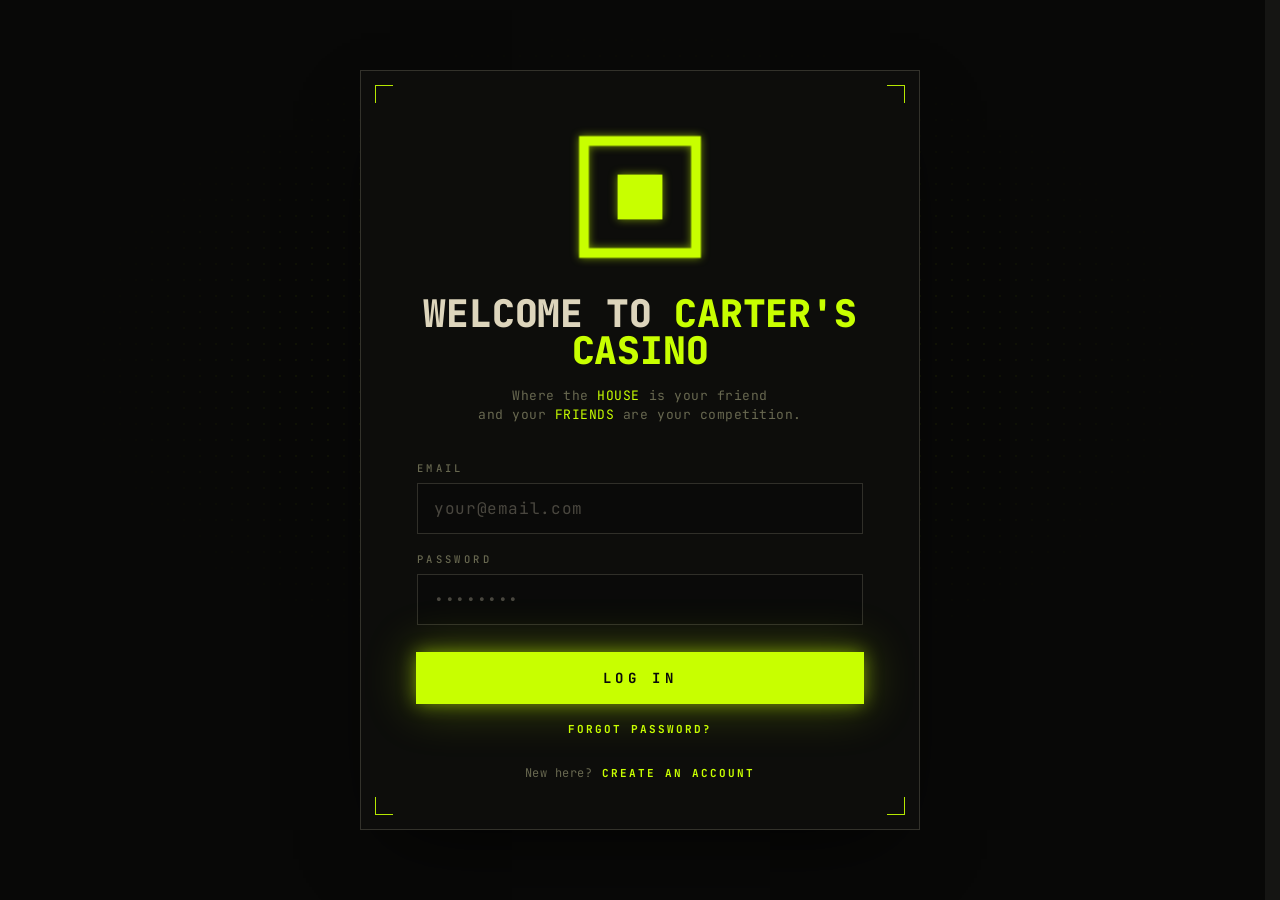
==== index.html @ 4d9e3fb8 "BLOOM: two more bloom puffs (scoreboard + satchel) and the hummingbird now tours all three Added a p" ====
<!DOCTYPE html>
<html lang="en">
  <head>
    <meta charset="UTF-8" />
    <meta name="viewport" content="width=device-width, initial-scale=1.0, viewport-fit=cover" />
    <meta name="theme-color" content="#0a0b0e" />
    <title>Run the Numbers Simulator</title>
    <!-- Early tap-catcher: the main bundle is large, so until it wires its route
         handlers (window.__RTN_ROUTER_READY) a tap on a home game tile would land
         on nothing. This runs during parse and routes such taps via the URL hash,
         which the app consumes on boot (getRouteFromHash) or via its hashchange
         listener — so an early tap is never lost. Once the app is ready this
         no-ops and the app's own handler takes over. Press feedback is pure CSS. -->
    <script>
      (function () {
        document.addEventListener("click", function (e) {
          if (window.__RTN_ROUTER_READY) return;            // app is live → its handler navigates
          var t = e.target;
          var tile = t && t.closest ? t.closest(".home-game-cards .home-game-card[data-route-target]") : null;
          if (!tile || tile.classList.contains("is-locked") || tile.disabled) return;
          var route = tile.getAttribute("data-route-target");
          if (!route) return;
          tile.classList.add("tile-tap-press");            // instant visual ack
          setTimeout(function () { tile.classList.remove("tile-tap-press"); }, 300);
          try { window.location.hash = "#/" + route; } catch (_) {}
        }, true);
      })();
    </script>
    <link rel="stylesheet" href="styles.css?v=20260723zt-lineodds" />
    <link rel="preconnect" href="https://fonts.googleapis.com" />
    <link rel="preconnect" href="https://fonts.gstatic.com" crossorigin />
    <link
      href="https://fonts.googleapis.com/css2?family=JetBrains+Mono:wght@400;500;700&family=Playfair+Display:wght@600;700&display=swap"
      rel="stylesheet"
    />
  </head>
  <body data-app-state="loading">
    <div id="loading-screen" class="loading-screen" role="status" aria-live="polite">
      <div class="loading-emblem" aria-hidden="true">
        <span class="loading-ring ring-outer"></span>
        <span class="loading-ring ring-middle"></span>
        <span class="loading-ring ring-inner"></span>
        <span class="loading-core"></span>
      </div>
      <p class="loading-text">Synchronizing retro systems…</p>
    </div>
    <div id="profile-retry-banner" class="profile-retry-banner" role="alert" hidden>
      <div class="profile-retry-content">
        <p id="profile-retry-message">
          We couldn't load your profile. Your session is still active.
        </p>
        <div class="profile-retry-actions">
          <button type="button" id="profile-retry-button" class="profile-retry-button">
            Retry loading profile
          </button>
        </div>
      </div>
    </div>
    <div id="toast-container" class="toast-container" role="status" aria-live="polite"></div>
    <div
      id="hand-toast-container"
      class="hand-toast-container"
      role="status"
      aria-live="polite"
      aria-atomic="true"
    ></div>
    <section id="auth-view" class="route-view auth-view auth-screen" hidden>
      <!-- Floor reveal backdrop — rises as vault opens -->
      <div class="auth-vault-floor"></div>

      <div class="auth-vault-screen">
        <div class="auth-vault-card">
          <div class="auth-vault-corners">
            <span></span><span></span><span></span><span></span>
          </div>

          <!-- Animated brand mark -->
          <div class="mark-stage" id="auth-mark-stage">
            <svg class="mark" viewBox="0 0 200 200" aria-label="Carter's Casino mark" aria-hidden="true">
              <rect class="frame" x="20" y="20" width="160" height="160"></rect>
              <rect class="pip"   x="68" y="68" width="64"  height="64"></rect>
            </svg>
            <div class="lock-pulse"></div>
            <div class="scan-beam"></div>
          </div>

          <h1 class="auth-vault-welcome">WELCOME TO <span class="auth-vault-lime">CARTER'S CASINO</span></h1>
          <p class="auth-vault-tagline">Where the <em>HOUSE</em> is your friend<br>and your <em>FRIENDS</em> are your competition.</p>

          <form id="auth-form" class="auth-vault-form" novalidate>
            <div class="auth-vault-field">
              <label for="auth-email">Email</label>
              <input type="email" id="auth-email" name="email" autocomplete="email" placeholder="your@email.com" required />
            </div>
            <div class="auth-vault-field">
              <label for="auth-password">Password</label>
              <input type="password" id="auth-password" name="password" autocomplete="current-password" placeholder="••••••••" required />
            </div>
            <button type="submit" id="auth-submit">Log In</button>
            <p id="auth-error" class="auth-error auth-vault-error" role="alert" hidden></p>
            <p id="auth-resend-wrap" class="auth-error auth-error-action" hidden>
              <button type="button" id="auth-resend-confirmation" class="auth-inline-link">Send new email</button>
            </p>
          </form>

          <p class="auth-vault-switch">
            <button type="button" id="show-forgot-password" class="auth-vault-link">Forgot password?</button>
          </p>
          <p class="auth-vault-switch auth-vault-switch-row">
            <span>New here?</span>
            <button type="button" id="show-signup" class="auth-vault-link">Create an account</button>
          </p>

          <!-- ACCESS GRANTED overlay — shown after vault unlocks -->
          <div class="auth-vault-grant">
            <div class="gline" data-text="Access">Access</div>
            <div class="gline" data-text="Granted">Granted</div>
          </div>
        </div>
      </div>
    </section>
    <section id="signup-view" class="route-view auth-screen" hidden>
      <div class="auth-card">
        <h1>Create your account</h1>
        <div id="signup-affiliate-banner" class="signup-affiliate-banner" hidden>
          <span class="sab-ticket" aria-hidden="true">&#x1F39F;</span>
          <span class="sab-text">Invited by <strong id="signup-affiliate-name">—</strong></span>
        </div>
        <form id="signup-form" class="auth-form">
          <label for="signup-first">First name</label>
          <input type="text" id="signup-first" name="firstName" autocomplete="given-name" required />
          <label for="signup-last">Last name</label>
          <input type="text" id="signup-last" name="lastName" autocomplete="family-name" required />
          <label for="signup-username">Username</label>
          <input type="text" id="signup-username" name="username" autocomplete="username" required minlength="3" maxlength="20" pattern="[A-Za-z0-9_]+" placeholder="Choose a unique username" aria-describedby="signup-username-status" />
          <p id="signup-username-status" class="signup-username-status" hidden aria-live="polite"></p>
          <label for="signup-email">Email</label>
          <input type="email" id="signup-email" name="email" autocomplete="email" required />
          <label for="signup-password">Password</label>
          <input
            type="password"
            id="signup-password"
            name="password"
            autocomplete="new-password"
            required
          />
          <label for="signup-confirm">Confirm password</label>
          <input
            type="password"
            id="signup-confirm"
            name="confirmPassword"
            autocomplete="new-password"
            required
          />
          <button type="submit" id="signup-submit">Sign Up</button>
          <p id="signup-error" class="auth-error" role="alert" hidden></p>
        </form>
        <p class="auth-switch">
          Already have an account?
          <button type="button" id="show-login" class="auth-switch-button">Log in</button>
        </p>
      </div>
    </section>
    <section id="forgot-password-view" class="route-view auth-screen" hidden>
      <div class="auth-card">
        <h1>Reset your password</h1>
        <p class="auth-description">Enter your email address and we'll send you a secure link to choose a new password.</p>
        <form id="forgot-password-form" class="auth-form">
          <label for="forgot-email">Email</label>
          <input type="email" id="forgot-email" name="email" autocomplete="email" required />
          <button type="submit" id="forgot-submit">Send reset link</button>
          <p id="forgot-error" class="auth-error" role="alert" hidden></p>
          <p id="forgot-success" class="auth-success" role="status" hidden></p>
        </form>
        <p class="auth-switch">
          Remember your password?
          <button type="button" id="back-to-login" class="auth-switch-button">Back to login</button>
        </p>
      </div>
    </section>
    <section id="reset-password-view" class="route-view auth-screen" hidden>
      <div class="auth-card">
        <h1>Choose a new password</h1>
        <p class="auth-description">Enter your new password below to update your Supabase login.</p>
        <form id="reset-password-form" class="auth-form">
          <label for="reset-password">New password</label>
          <input
            type="password"
            id="reset-password"
            name="password"
            autocomplete="new-password"
            required
          />
          <label for="reset-password-confirm">Confirm new password</label>
          <input
            type="password"
            id="reset-password-confirm"
            name="confirmPassword"
            autocomplete="new-password"
            required
          />
          <button type="submit" id="reset-password-submit">Update password</button>
          <p id="reset-password-error" class="auth-error" role="alert" hidden></p>
          <p id="reset-password-success" class="auth-success" role="status" hidden></p>
        </form>
      </div>
    </section>
    <section id="auth-callback-view" class="route-view auth-screen auth-callback-view" hidden>
      <div class="auth-callback-card" role="status" aria-live="polite">
        <span class="auth-callback-spinner" aria-hidden="true"></span>
        <p id="auth-callback-status">Completing sign in…</p>
      </div>
    </section>
    <section id="dashboard-view" class="route-view" hidden>
      <div class="route-shell">
        <header class="route-header">
          <div>
            <h1>Dashboard</h1>
            <p id="dashboard-email" class="route-subheading"></p>
          </div>
          <div class="route-actions">
            <button type="button" data-route-target="run-the-numbers" class="link-button">Back to table</button>
            <button type="button" data-action="sign-out" class="link-button">Sign out</button>
          </div>
        </header>
        <section class="route-section">
          <h2>Profile</h2>
          <dl class="profile-list">
            <div>
              <dt>Credits</dt>
              <dd id="dashboard-credits">0</dd>
            </div>
            <div>
              <dt>Carter Cash</dt>
              <dd id="dashboard-carter-cash">0</dd>
            </div>
          </dl>
        </section>
      </div>
    </section>
    <section id="app-shell" class="app-shell" data-hidden="true">
      <div class="app">
      <header class="header" role="banner">
        <div class="header-bar">
          <div class="header-leading">
            <button
              type="button"
              class="menu-toggle"
              id="menu-toggle"
              aria-expanded="false"
              aria-controls="utility-panel"
            >
              <span class="sr-only">Open menu</span>
              <span class="menu-icon" aria-hidden="true"></span>
              <span id="menu-contest-badge" class="menu-contest-badge" hidden></span>
            </button>
            <img src="/assets/cc-logo.svg" class="nav-logo" alt="Carter's Casino" aria-hidden="true" />
            <span class="nav-brand" aria-hidden="true">// CARTER'S CASINO</span>
          </div>
          <div class="header-actions">
            <div class="header-metrics" role="status" aria-live="polite">
              <div class="bankroll">
                <button type="button" class="bankroll-main" id="bankroll-tap-area" aria-label="Bankroll — tap to see exact amount">
                  <span class="bankroll-label">BANK</span>
                  <span id="bankroll" class="bankroll-value">1000</span>
                </button>
                <div class="header-exact-tooltip" id="bankroll-exact-tooltip" aria-live="polite" hidden>
                  <span id="bankroll-exact-value"></span>
                </div>
              </div>
              <div class="carter-cash" aria-live="polite">
                <button type="button" class="cc-tap-area" id="cc-tap-area" aria-label="Carter Cash — tap to see exact amount">
                  <span class="carter-label">CC</span>
                  <span id="carter-cash" class="carter-value">0</span>
                </button>
                <div class="header-exact-tooltip cc-exact-tooltip" id="cc-exact-tooltip" aria-live="polite" hidden>
                  <div class="cc-tooltip-amount" id="cc-exact-value"></div>
                  <div class="cc-tooltip-rules">
                    <div class="cc-tooltip-rule">1 CC per 1,000 wagered</div>
                    <div class="cc-tooltip-rule">1 CC per 1,000 PNL diff · Shape Traders</div>
                    <div class="cc-tooltip-rule cc-tooltip-rule-use">spend CC on prizes in the store</div>
                    <div class="cc-tooltip-rule cc-tooltip-rule-reset">CC resets to 0 on the 1st of each month</div>
                  </div>
                </div>
                <span id="carter-cash-delta" class="carter-delta" aria-hidden="true"></span>
              </div>
            </div>
            <div class="header-mode-select-wrap">
              <label for="account-mode-select" class="sr-only">Choose active account mode</label>
              <select id="account-mode-select" class="header-mode-select" aria-label="Choose active account mode">
                <option value="normal">Normal Mode</option>
              </select>
            </div>
            <button
              type="button"
              class="icon-button notification-toggle"
              id="notification-toggle"
              aria-expanded="false"
              aria-controls="notifications-panel"
              aria-label="Open notifications"
            >
              <svg viewBox="0 0 24 24" aria-hidden="true" focusable="false">
                <path d="M12 4.25a4 4 0 0 0-4 4v2.15c0 .86-.27 1.7-.78 2.39L5.8 14.7c-.56.76-.02 1.85.92 1.85h10.56c.94 0 1.48-1.09.92-1.85l-1.42-1.91a4.03 4.03 0 0 1-.78-2.39V8.25a4 4 0 0 0-4-4Z" fill="none" stroke="currentColor" stroke-linejoin="round" stroke-width="1.8"></path>
                <path d="M9.8 18.2a2.4 2.4 0 0 0 4.4 0" fill="none" stroke="currentColor" stroke-linecap="round" stroke-width="1.8"></path>
              </svg>
              <span id="notification-badge" class="notification-badge" hidden></span>
            </button>
          </div>
        </div>
      </header>

      <aside
        class="drawer utility-panel"
        id="utility-panel"
        aria-hidden="true"
        aria-labelledby="utility-title"
      >
        <div class="drawer-header">
          <h2 id="utility-title">Menu</h2>
          <button type="button" class="drawer-close" id="utility-close">
            <span class="sr-only">Close menu</span>
            <span aria-hidden="true">×</span>
          </button>
        </div>
        <button type="button" id="drawer-rank-summary" class="drawer-rank-summary" hidden aria-label="View full rank ladder">
          <p class="drawer-rank-label">Current Rank</p>
          <p id="drawer-rank-name" class="drawer-rank-name">Accountant · Tier 1</p>
          <span class="drawer-rank-chevron" aria-hidden="true">›</span>
        </button>
        <section class="drawer-section" aria-label="Navigation">
          <div class="drawer-nav">
            <button type="button" data-route-target="home" class="drawer-link">
              <span class="drawer-link-inner">
                <span class="drawer-link-icon" aria-hidden="true">
                  <svg viewBox="0 0 24 24" fill="none" stroke="currentColor" stroke-width="1.9" stroke-linecap="round" stroke-linejoin="round">
                    <path d="M4 10.5 12 4l8 6.5"></path>
                    <path d="M6.5 9.5V20h11V9.5"></path>
                  </svg>
                </span>
                <span class="drawer-link-label">Home</span>
              </span>
            </button>
            <div class="drawer-games" id="drawerGames">
              <button type="button" class="drawer-link drawer-games-toggle" id="drawerGamesToggle" aria-expanded="false" aria-controls="drawerGamesSub">
                <span class="drawer-link-inner">
                  <span class="drawer-link-icon" aria-hidden="true">
                    <svg viewBox="0 0 24 24" fill="none" stroke="currentColor" stroke-width="1.9" stroke-linecap="round" stroke-linejoin="round">
                      <rect x="3" y="7" width="18" height="11" rx="3.5"></rect>
                      <path d="M8 11v3"></path><path d="M6.5 12.5h3"></path>
                      <circle cx="15.5" cy="11.5" r="0.9" fill="currentColor" stroke="none"></circle>
                      <circle cx="17.5" cy="14" r="0.9" fill="currentColor" stroke="none"></circle>
                    </svg>
                  </span>
                  <span class="drawer-link-label">Games</span>
                </span>
                <span class="drawer-games-chevron" aria-hidden="true">
                  <svg viewBox="0 0 24 24" fill="none" stroke="currentColor" stroke-width="2.4" stroke-linecap="round" stroke-linejoin="round"><path d="m6 9 6 6 6-6"></path></svg>
                </span>
              </button>
              <div class="drawer-games-sub" id="drawerGamesSub">
                <div class="drawer-games-sub-inner">
                  <button type="button" data-route-target="run-the-numbers" class="drawer-link drawer-link-game">
                    <span class="drawer-link-inner">
                      <span class="drawer-link-icon drawer-link-icon-game" aria-hidden="true">
                        <span class="drawer-game-ico" data-game-mask-for="game_001"></span>
                      </span>
                      <span class="drawer-link-label">Run The Numbers</span>
                    </span>
                    <span class="drawer-link-lock-badge" aria-hidden="true">&#x1F512;</span>
                  </button>
                  <button type="button" data-route-target="red-black" class="drawer-link drawer-link-game">
                    <span class="drawer-link-inner">
                      <span class="drawer-link-icon drawer-link-icon-game" aria-hidden="true">
                        <span class="drawer-game-ico" data-game-mask-for="game_002"></span>
                      </span>
                      <span class="drawer-link-label">Guess 10</span>
                    </span>
                    <span class="drawer-link-lock-badge" aria-hidden="true">&#x1F512;</span>
                  </button>
                  <button type="button" data-route-target="shape-traders" class="drawer-link drawer-link-game">
                    <span class="drawer-link-inner">
                      <span class="drawer-link-icon drawer-link-icon-game" aria-hidden="true">
                        <span class="drawer-game-ico" data-game-mask-for="game_003"></span>
                      </span>
                      <span class="drawer-link-label">Shape Traders</span>
                    </span>
                    <span class="drawer-link-lock-badge" aria-hidden="true">&#x1F512;</span>
                  </button>
                  <button type="button" data-route-target="color-scheme" class="drawer-link drawer-link-game" id="drawer-color-scheme-link" hidden>
                    <span class="drawer-link-inner">
                      <span class="drawer-link-icon drawer-link-icon-game" aria-hidden="true">
                        <span class="drawer-game-ico" data-game-mask-for="game_004"></span>
                      </span>
                      <span class="drawer-link-label">Color Scheme</span>
                    </span>
                    <span class="drawer-link-lock-badge" aria-hidden="true">&#x1F512;</span>
                  </button>
                  <button type="button" data-route-target="fate-or-fortune" class="drawer-link drawer-link-game" id="drawer-fof-link" hidden>
                    <span class="drawer-link-inner">
                      <span class="drawer-link-icon drawer-link-icon-game" aria-hidden="true">
                        <span class="drawer-game-ico" data-game-mask-for="game_005"></span>
                      </span>
                      <span class="drawer-link-label">Fate or Fortune</span>
                    </span>
                    <span class="drawer-link-lock-badge" aria-hidden="true">&#x1F512;</span>
                  </button>
                  <button type="button" data-route-target="monkey-moonshine" class="drawer-link drawer-link-game" id="drawer-monkey-moonshine-link" hidden>
                    <span class="drawer-link-inner">
                      <span class="drawer-link-icon drawer-link-icon-game" aria-hidden="true">
                        <span class="drawer-game-ico" data-game-mask-for="game_006"></span>
                      </span>
                      <span class="drawer-link-label">Monkey Moonshine</span>
                    </span>
                    <span class="drawer-link-lock-badge" aria-hidden="true">&#x1F512;</span>
                  </button>
                  <button type="button" data-route-target="bloom" class="drawer-link drawer-link-game" id="drawer-bloom-link" hidden>
                    <span class="drawer-link-inner">
                      <span class="drawer-link-icon drawer-link-icon-game" aria-hidden="true">
                        <svg class="drawer-bloom-ico" viewBox="0 0 100 100" fill="none" stroke="currentColor" stroke-width="8" stroke-linejoin="round" aria-hidden="true">
                          <ellipse cx="50" cy="26" rx="14" ry="20"></ellipse>
                          <g transform="rotate(72 50 50)"><ellipse cx="50" cy="26" rx="14" ry="20"></ellipse></g>
                          <g transform="rotate(144 50 50)"><ellipse cx="50" cy="26" rx="14" ry="20"></ellipse></g>
                          <g transform="rotate(216 50 50)"><ellipse cx="50" cy="26" rx="14" ry="20"></ellipse></g>
                          <g transform="rotate(288 50 50)"><ellipse cx="50" cy="26" rx="14" ry="20"></ellipse></g>
                          <circle cx="50" cy="50" r="8.5" fill="currentColor" stroke="none"></circle>
                        </svg>
                      </span>
                      <span class="drawer-link-label">Bloom</span>
                    </span>
                    <span class="drawer-link-lock-badge" aria-hidden="true">&#x1F512;</span>
                  </button>
                </div>
              </div>
            </div>
            <button type="button" data-route-target="contests" id="drawer-contest-link" class="drawer-link drawer-contest-link" hidden>
              <span class="drawer-link-inner">
                <span class="drawer-link-icon" aria-hidden="true">
                  <svg viewBox="0 0 24 24" fill="none" stroke="currentColor" stroke-width="1.9" stroke-linecap="round" stroke-linejoin="round">
                    <path d="M8 4h8"></path>
                    <path d="M9 4v4"></path>
                    <path d="M15 4v4"></path>
                    <path d="M7 8h10v4.5a5 5 0 0 1-10 0V8Z"></path>
                    <path d="M7 9H5a2 2 0 0 0 0 4h2"></path>
                    <path d="M17 9h2a2 2 0 0 1 0 4h-2"></path>
                  </svg>
                </span>
                <span class="drawer-link-label">Contests</span>
              </span>
              <span id="drawer-contest-timer" class="drawer-link-meta drawer-contest-timer">Details</span>
            </button>
            <button type="button" data-route-target="activity-log" class="drawer-link">
              <span class="drawer-link-inner">
                <span class="drawer-link-icon" aria-hidden="true">
                  <svg viewBox="0 0 24 24" fill="none" stroke="currentColor" stroke-width="1.9" stroke-linecap="round" stroke-linejoin="round">
                    <path d="M4 19h16"></path>
                    <path d="M7 16V9"></path>
                    <path d="M12 16V5"></path>
                    <path d="M17 16v-4"></path>
                  </svg>
                </span>
                <span class="drawer-link-label">Account Chart &amp; Logs</span>
              </span>
            </button>
            <button type="button" data-route-target="store" class="drawer-link">
              <span class="drawer-link-inner">
                <span class="drawer-link-icon" aria-hidden="true">
                  <svg viewBox="0 0 24 24" fill="none" stroke="currentColor" stroke-width="1.9" stroke-linecap="round" stroke-linejoin="round">
                    <path d="M5 8.5 6.5 5h11L19 8.5"></path>
                    <path d="M4.5 8.5h15l-1 10h-13l-1-10Z"></path>
                    <path d="M9 11.5a3 3 0 0 0 6 0"></path>
                  </svg>
                </span>
                <span class="drawer-link-label">Store</span>
              </span>
            </button>
            <button type="button" data-route-target="admin" class="drawer-link" id="admin-nav" hidden>
              <span class="drawer-link-inner">
                <span class="drawer-link-icon" aria-hidden="true">
                  <svg viewBox="0 0 24 24" fill="none" stroke="currentColor" stroke-width="1.9" stroke-linecap="round" stroke-linejoin="round">
                    <path d="m12 3 7 4v5c0 4.5-3 7.5-7 9-4-1.5-7-4.5-7-9V7l7-4Z"></path>
                    <path d="M12 9v6"></path>
                    <path d="M9 12h6"></path>
                  </svg>
                </span>
                <span class="drawer-link-label">Admin</span>
              </span>
            </button>
            <button type="button" data-route-target="profile" class="drawer-link">
              <span class="drawer-link-inner">
                <span class="drawer-link-icon" aria-hidden="true">
                  <svg viewBox="0 0 24 24" fill="none" stroke="currentColor" stroke-width="1.9" stroke-linecap="round" stroke-linejoin="round">
                    <path d="M12 12a4 4 0 1 0 0-8 4 4 0 0 0 0 8Z"></path>
                    <path d="M5 20a7 7 0 0 1 14 0"></path>
                  </svg>
                </span>
                <span class="drawer-link-label">Profile</span>
              </span>
            </button>
            <button type="button" data-action="sign-out" class="drawer-link">
              <span class="drawer-link-inner">
                <span class="drawer-link-icon" aria-hidden="true">
                  <svg viewBox="0 0 24 24" fill="none" stroke="currentColor" stroke-width="1.9" stroke-linecap="round" stroke-linejoin="round">
                    <path d="M10 7H6a2 2 0 0 0-2 2v6a2 2 0 0 0 2 2h4"></path>
                    <path d="M14 17l5-5-5-5"></path>
                    <path d="M9 12h10"></path>
                  </svg>
                </span>
                <span class="drawer-link-label">Sign out</span>
              </span>
            </button>
          </div>
          <div class="drawer-admin-actions">
            <button type="button" id="reset-account" class="drawer-text-button" aria-label="Reset account" hidden>
              Reset
            </button>
          </div>
        </section>
      </aside>

      <aside
        class="drawer notifications-panel"
        id="notifications-panel"
        aria-hidden="true"
        aria-labelledby="notifications-title"
      >
        <div class="drawer-header">
          <h2 id="notifications-title">Notifications</h2>
          <button type="button" class="drawer-close" id="notifications-close">
            <span class="sr-only">Close notifications</span>
            <span aria-hidden="true">×</span>
          </button>
        </div>
        <!-- Collapsible email-notification settings (gear) at the top of the panel -->
        <section class="notif-settings" id="notif-settings">
          <button type="button" class="notif-settings-toggle" id="notif-settings-toggle" aria-expanded="false" aria-controls="notif-settings-body">
            <span class="notif-settings-gear" aria-hidden="true">
              <svg viewBox="0 0 24 24" fill="none" stroke="currentColor" stroke-width="1.9" stroke-linecap="round" stroke-linejoin="round"><circle cx="12" cy="12" r="3"></circle><path d="M19.4 15a1.65 1.65 0 0 0 .33 1.82l.06.06a2 2 0 1 1-2.83 2.83l-.06-.06a1.65 1.65 0 0 0-1.82-.33 1.65 1.65 0 0 0-1 1.51V21a2 2 0 0 1-4 0v-.09a1.65 1.65 0 0 0-1-1.51 1.65 1.65 0 0 0-1.82.33l-.06.06a2 2 0 1 1-2.83-2.83l.06-.06a1.65 1.65 0 0 0 .33-1.82 1.65 1.65 0 0 0-1.51-1H3a2 2 0 0 1 0-4h.09a1.65 1.65 0 0 0 1.51-1 1.65 1.65 0 0 0-.33-1.82l-.06-.06a2 2 0 1 1 2.83-2.83l.06.06a1.65 1.65 0 0 0 1.82.33H9a1.65 1.65 0 0 0 1-1.51V3a2 2 0 0 1 4 0v.09a1.65 1.65 0 0 0 1 1.51 1.65 1.65 0 0 0 1.82-.33l.06-.06a2 2 0 1 1 2.83 2.83l-.06.06a1.65 1.65 0 0 0-.33 1.82V9a1.65 1.65 0 0 0 1.51 1H21a2 2 0 0 1 0 4h-.09a1.65 1.65 0 0 0-1.51 1z"></path></svg>
            </span>
            <span class="notif-settings-label">Settings</span>
            <span class="notif-settings-chevron" aria-hidden="true">
              <svg viewBox="0 0 24 24" fill="none" stroke="currentColor" stroke-width="2.2" stroke-linecap="round" stroke-linejoin="round"><path d="m6 9 6 6 6-6"></path></svg>
            </span>
          </button>
          <div class="notif-settings-body" id="notif-settings-body">
            <p class="notif-settings-sub">Email notifications</p>
            <div class="drawer-settings-list">
              <label class="drawer-setting-row">
                <span class="drawer-setting-label">Contest notifications</span>
                <input type="checkbox" class="drawer-setting-input" id="setting-contest-notifications" data-notif-column="receive_contest_start_emails" />
              </label>
              <label class="drawer-setting-row">
                <span class="drawer-setting-label">Prize notifications</span>
                <input type="checkbox" class="drawer-setting-input" id="setting-prize-notifications" data-notif-column="receive_prize_notifications" />
              </label>
              <label class="drawer-setting-row">
                <span class="drawer-setting-label">Promotional notifications</span>
                <input type="checkbox" class="drawer-setting-input" id="setting-promo-notifications" data-notif-column="receive_promo_notifications" />
              </label>
            </div>
            <p id="drawer-settings-message" class="contest-email-setting-message" role="status" aria-live="polite"></p>
          </div>
        </section>
        <div class="drawer-toolbar">
          <button type="button" class="drawer-action-button" id="notifications-clear-all">Clear All</button>
        </div>
        <section class="drawer-section">
          <ul id="notifications-list" class="notifications-list" aria-live="polite"></ul>
        </section>
      </aside>

      <div class="panel-scrim" id="panel-scrim" hidden></div>

      <div class="modal" id="paytable-modal" role="dialog" aria-modal="true" aria-labelledby="paytable-modal-title" hidden>
        <div class="modal-content">
          <div class="modal-header">
            <h2 id="paytable-modal-title">Select a Paytable</h2>
            <button type="button" class="modal-close" id="paytable-close" aria-label="Close paytable selector">
              ×
            </button>
          </div>
          <form class="modal-body" id="paytable-form">
            <div class="paytable-panel paytable-panel-header">
              <h2>How Number Bets Pay</h2>
              <p>The selected paytable controls the multiplier progression each time your number hits before the bust card. Number bets can pay repeatedly during the same hand and lose when the hand ends.</p>
            </div>
            <fieldset class="paytable-options" role="radiogroup" aria-labelledby="paytable-modal-title">
              <legend class="sr-only">Paytable choices</legend>
              <label class="paytable-option" for="paytable-1">
                <input
                  type="radio"
                  name="paytable"
                  id="paytable-1"
                  value="paytable-1"
                  data-steps="3,4,15,50"
                />
                <span class="paytable-option-content">
                  <span class="paytable-option-name">Paytable 1</span>
                  <span class="paytable-option-steps">3× · 4× · 15× · 50×</span>
                </span>
              </label>
              <label class="paytable-option" for="paytable-2">
                <input
                  type="radio"
                  name="paytable"
                  id="paytable-2"
                  value="paytable-2"
                  data-steps="2,6,36,100"
                />
                <span class="paytable-option-content">
                  <span class="paytable-option-name">Paytable 2</span>
                  <span class="paytable-option-steps">2× · 6× · 36× · 100×</span>
                </span>
              </label>
              <label class="paytable-option" for="paytable-3">
                <input
                  type="radio"
                  name="paytable"
                  id="paytable-3"
                  value="paytable-3"
                  data-steps="1,10,40,200"
                />
                <span class="paytable-option-content">
                  <span class="paytable-option-name">Paytable 3</span>
                  <span class="paytable-option-steps">1× · 10× · 40× · 200×</span>
                </span>
              </label>
            </fieldset>
          </form>
          <div class="modal-actions">
            <button type="button" id="paytable-cancel" class="secondary">Cancel</button>
            <button type="button" id="paytable-apply" class="primary">Apply</button>
          </div>
        </div>
      </div>

      <div
        class="modal"
        id="chip-editor-modal"
        role="dialog"
        aria-modal="true"
        aria-labelledby="chip-editor-modal-title"
        hidden
      >
        <div class="modal-content">
          <div class="modal-header">
            <h2 id="chip-editor-modal-title">Edit Chip Rack</h2>
            <button type="button" class="modal-close" id="chip-editor-close" aria-label="Close chip editor">×</button>
          </div>
          <form class="modal-body chip-editor-form" id="chip-editor-form">
            <p class="chip-editor-copy">
              Choose four chip denominations for this play session. Values can be any whole numbers greater than 0.
            </p>
            <div class="chip-editor-grid">
              <label class="chip-editor-field" for="chip-editor-1">
                <span>Chip 1</span>
                <input type="number" id="chip-editor-1" name="chip-1" min="1" step="1" inputmode="numeric" required />
              </label>
              <label class="chip-editor-field" for="chip-editor-2">
                <span>Chip 2</span>
                <input type="number" id="chip-editor-2" name="chip-2" min="1" step="1" inputmode="numeric" required />
              </label>
              <label class="chip-editor-field" for="chip-editor-3">
                <span>Chip 3</span>
                <input type="number" id="chip-editor-3" name="chip-3" min="1" step="1" inputmode="numeric" required />
              </label>
              <label class="chip-editor-field" for="chip-editor-4">
                <span>Chip 4</span>
                <input type="number" id="chip-editor-4" name="chip-4" min="1" step="1" inputmode="numeric" required />
              </label>
            </div>
            <p class="chip-editor-message" id="chip-editor-message" hidden></p>
          </form>
          <div class="modal-actions">
            <button type="button" id="chip-editor-reset" class="secondary">Default Rack</button>
            <button type="button" id="chip-editor-cancel" class="secondary">Cancel</button>
            <button type="button" id="chip-editor-apply" class="primary">Apply</button>
          </div>
        </div>
      </div>

      <div
        class="modal"
        id="reset-modal"
        role="dialog"
        aria-modal="true"
        aria-labelledby="reset-modal-title"
        hidden
      >
        <div class="modal-content">
          <div class="modal-header">
            <h2 id="reset-modal-title">Reset account?</h2>
            <button type="button" class="modal-close" id="reset-close" aria-label="Cancel reset">×</button>
          </div>
          <div class="modal-body">
            <p id="reset-modal-copy">
              Resetting will restore 1,000 units to your account but will forfeit all Carter Cash you have earned and start your
              balance again at 0. Do you confirm?
            </p>
          </div>
          <div class="modal-actions">
            <button type="button" id="reset-cancel" class="secondary">Cancel</button>
            <button type="button" id="reset-confirm" class="primary danger">Confirm reset</button>
          </div>
        </div>
      </div>

      <div
        class="modal"
        id="out-of-credits-modal"
        role="dialog"
        aria-modal="true"
        aria-labelledby="out-of-credits-title"
        hidden
      >
        <div class="modal-content">
          <div class="modal-header">
            <h2 id="out-of-credits-title">Out of Credits</h2>
            <button type="button" class="modal-close" id="out-of-credits-close" aria-label="Close">×</button>
          </div>
          <div class="modal-body">
            <p id="out-of-credits-copy">
              You are currently out of credits. 1,000 credits are restored to all players with less than 100 credits at the start of every day. Please come back tomorrow!
            </p>
          </div>
          <div class="modal-actions">
            <button type="button" id="out-of-credits-ok" class="primary">OK</button>
          </div>
        </div>
      </div>

      <div
        class="modal"
        id="shape-traders-mode-switch-modal"
        role="dialog"
        aria-modal="true"
        aria-labelledby="shape-traders-mode-switch-title"
        hidden
      >
        <div class="modal-content">
          <div class="modal-header">
            <h2 id="shape-traders-mode-switch-title">Liquidate holdings to switch modes?</h2>
            <button type="button" class="modal-close" id="shape-traders-mode-switch-close" aria-label="Close">×</button>
          </div>
          <div class="modal-body">
            <p id="shape-traders-mode-switch-copy">
              You still have open Shape Traders holdings in this mode. Liquidate them at the live market price before switching accounts.
            </p>
            <div id="shape-traders-mode-switch-progress" class="shape-traders-mode-switch-progress" hidden>
              <div class="shape-traders-mode-switch-progress-head">
                <span>Liquidation Progress</span>
                <span id="shape-traders-mode-switch-progress-value">0%</span>
              </div>
              <div
                class="shape-traders-mode-switch-progress-track"
                role="progressbar"
                aria-valuemin="0"
                aria-valuemax="100"
                aria-valuenow="0"
                aria-labelledby="shape-traders-mode-switch-title"
              >
                <span id="shape-traders-mode-switch-progress-fill" class="shape-traders-mode-switch-progress-fill"></span>
              </div>
              <p id="shape-traders-mode-switch-status" class="shape-traders-mode-switch-status">Preparing liquidation…</p>
            </div>
          </div>
          <div class="modal-actions">
            <button type="button" id="shape-traders-mode-switch-cancel" class="secondary">Stay Here</button>
            <button type="button" id="shape-traders-mode-switch-confirm" class="primary">Liquidate and Switch</button>
          </div>
        </div>
      </div>

      <main class="app-main">
        <section id="home-view" class="route-view app-page home-view" hidden aria-labelledby="home-title">
          <h1 id="home-title" class="sr-only">Casino Floor</h1>
          <canvas id="home-dot-canvas" class="home-neural-bg" aria-hidden="true"></canvas>
          <div class="home-layout" id="home-layout">

            <!-- MAIN COLUMN -->
            <div class="home-main">

              <!-- AFFILIATE BANNER -->
              <div class="home-affiliate-banner is-collapsed" data-home-section="affiliate">
                <div class="hab-glow" aria-hidden="true"></div>
                <div class="hab-grid" aria-hidden="true"></div>
                <button type="button" id="hab-toggle" class="hab-toggle" aria-expanded="false" aria-label="Expand announcement">
                  <svg class="hab-toggle-chevron" viewBox="0 0 16 16" aria-hidden="true"><path d="M4 6l4 4 4-4" fill="none" stroke="currentColor" stroke-width="2" stroke-linecap="round" stroke-linejoin="round"></path></svg>
                </button>
                <div class="hab-inner">
                  <div class="hab-message">
                    <div class="hab-eyebrow"><span class="hab-pulse"></span>SYSTEM UPDATE</div>
                    <h2 class="hab-title" data-text="THE GAME HAS CHANGED">THE GAME HAS CHANGED</h2>
                    <p class="hab-copy">
                      No more credit refreshes. Now you <strong>earn</strong> credits for every player you bring in.
                      Share your personal affiliate link and bank <strong>1,000 credits</strong> for each player who joins —
                      plus <strong>big credit bonuses</strong> every time you rank up.
                    </p>
                  </div>
                  <div class="hab-link-block">
                    <span class="hab-link-label">// YOUR AFFILIATE LINK</span>
                    <div class="home-invite-link-row hab-link-row">
                      <input type="text" id="home-referral-link" class="home-invite-link-input hab-link-input" readonly value="" aria-label="Your referral link" />
                      <button type="button" id="home-referral-copy" class="home-invite-copy-btn hab-copy-btn">COPY<span class="hab-copy-link-word">&nbsp;LINK</span></button>
                    </div>
                    <div class="hab-link-foot">
                      <p id="home-referral-count" class="home-invite-count hab-count" aria-live="polite"></p>
                      <button type="button" id="home-referral-history" class="hab-history-btn">VIEW CODE HISTORY</button>
                    </div>
                  </div>
                </div>
              </div>
              <script>
                /* Apply the saved affiliate-banner state before paint so it never
                   flashes open then collapses. Default is collapsed; only expand
                   if the player explicitly expanded it before ("0"). */
                try {
                  if (localStorage.getItem("rtn_affiliate_banner_collapsed") === "0") {
                    var _hab = document.querySelector(".home-affiliate-banner");
                    if (_hab) {
                      _hab.classList.remove("is-collapsed");
                      var _habT = document.getElementById("hab-toggle");
                      if (_habT) { _habT.setAttribute("aria-expanded", "true"); _habT.setAttribute("aria-label", "Collapse announcement"); }
                    }
                  }
                } catch (e) {}
              </script>

              <!-- PLAYER HERO -->
              <div class="home-player-hero" data-home-section="hero">
                <div class="hph-meta">AUTHENTICATED PLAYER</div>
                <h2 class="hph-name" id="hph-name">—</h2>
                <div class="hph-sub" id="hph-sub"></div>
                <div class="hph-badges" id="hph-badges"></div>
              </div>

              <!-- YOUR STATS (collapsible on mobile so CASINO FLOOR sits above the fold) -->
              <div class="home-stats-collapser collapsed" id="homeStatsCollapser">
                <button type="button" class="home-stats-toggle" id="homeStatsToggle" aria-expanded="false" aria-controls="homeStatsBody">
                  <span class="home-stats-toggle-label">// YOUR STATS</span>
                  <span class="home-stats-chevron" aria-hidden="true">
                    <svg viewBox="0 0 24 24" fill="none" stroke="currentColor" stroke-width="2.4" stroke-linecap="round" stroke-linejoin="round"><path d="m6 9 6 6 6-6"></path></svg>
                  </span>
                </button>
                <div class="home-stats-collapse" id="homeStatsBody">
                  <div class="home-stats-collapse-inner">

              <!-- RECENT ACTIVITY / ACCOUNT BALANCE -->
              <div class="home-recent-activity" role="status" aria-live="polite" data-home-section="stats">
                <div class="hra-top-row">
                  <div class="hra-tabs" role="tablist" aria-label="Home chart view">
                    <button type="button" class="hra-tab is-active" data-home-chart-tab="activity" role="tab" aria-selected="true">ACTIVITY</button>
                    <button type="button" class="hra-tab" data-home-chart-tab="balance" role="tab" aria-selected="false">ACCOUNT BALANCE</button>
                    <button type="button" class="hra-tab" data-home-chart-tab="pnl" role="tab" aria-selected="false">P&amp;L</button>
                  </div>
                  <div class="hra-sub" id="hra-sub">DAILY GAME EVENTS · LAST 30 DAYS</div>
                </div>

                <!-- ACTIVITY panel -->
                <div class="hra-panel" data-home-chart-panel="activity">
                  <div class="hra-balance-periods chart-filters">
                    <button type="button" class="home-sb-chart-btn" data-home-activity-period="24h">24H</button>
                    <button type="button" class="home-sb-chart-btn" data-home-activity-period="week">1W</button>
                    <button type="button" class="home-sb-chart-btn is-active" data-home-activity-period="month">1M</button>
                    <button type="button" class="home-sb-chart-btn" data-home-activity-period="90days">3M</button>
                    <button type="button" class="home-sb-chart-btn" data-home-activity-period="all">ALL</button>
                  </div>
                  <div class="hra-chart-wrap">
                    <canvas id="home-activity-chart" aria-label="Stacked bar chart of game events over the selected period"></canvas>
                  </div>
                  <div class="hra-legend">
                    <span class="hra-leg-item hra-leg-rtn"><span class="hra-leg-dot"></span>RTN</span>
                    <span class="hra-leg-item hra-leg-g10"><span class="hra-leg-dot"></span>G10</span>
                    <span class="hra-leg-item hra-leg-st"><span class="hra-leg-dot"></span>ST</span>
                    <span class="hra-leg-item hra-leg-ryb"><span class="hra-leg-dot"></span>CS</span>
                    <span class="hra-leg-item hra-leg-fof"><span class="hra-leg-dot"></span>FOF</span>
                    <span class="hra-leg-item hra-leg-mm"><span class="hra-leg-dot"></span>MM</span>
                    <span class="hra-leg-item hra-leg-bloom"><span class="hra-leg-dot"></span>BLM</span>
                  </div>
                </div>

                <!-- ACCOUNT BALANCE panel -->
                <div class="hra-panel" data-home-chart-panel="balance" hidden>
                  <div class="hra-balance-periods chart-filters">
                    <button type="button" class="home-sb-chart-btn" data-home-balance-period="24h">24H</button>
                    <button type="button" class="home-sb-chart-btn is-active" data-home-balance-period="week">1W</button>
                    <button type="button" class="home-sb-chart-btn" data-home-balance-period="month">1M</button>
                    <button type="button" class="home-sb-chart-btn" data-home-balance-period="90days">3M</button>
                    <button type="button" class="home-sb-chart-btn" data-home-balance-period="all">ALL</button>
                  </div>
                  <div class="hra-chart-wrap">
                    <canvas id="home-balance-chart" aria-label="Account balance over time, colored by the game or event behind each move"></canvas>
                  </div>
                  <div class="hra-legend hra-balance-legend">
                    <span class="hra-leg-item hra-leg-rtn"><span class="hra-leg-dot"></span>RTN</span>
                    <span class="hra-leg-item hra-leg-g10"><span class="hra-leg-dot"></span>G10</span>
                    <span class="hra-leg-item hra-leg-st"><span class="hra-leg-dot"></span>ST</span>
                    <span class="hra-leg-item hra-leg-ryb"><span class="hra-leg-dot"></span>CS</span>
                    <span class="hra-leg-item hra-leg-fof"><span class="hra-leg-dot"></span>FOF</span>
                    <span class="hra-leg-item hra-leg-mm"><span class="hra-leg-dot"></span>MM</span>
                    <span class="hra-leg-item hra-leg-bloom"><span class="hra-leg-dot"></span>BLM</span>
                    <span class="hra-leg-item hra-leg-evt"><span class="hra-leg-dot"></span>EVENTS</span>
                  </div>
                </div>

                <!-- P&L panel -->
                <div class="hra-panel" data-home-chart-panel="pnl" hidden>
                  <div class="hra-balance-periods chart-filters">
                    <button type="button" class="home-sb-chart-btn is-active" data-home-pnl-period="week">1W</button>
                    <button type="button" class="home-sb-chart-btn" data-home-pnl-period="month">1M</button>
                    <button type="button" class="home-sb-chart-btn" data-home-pnl-period="90days">3M</button>
                    <button type="button" class="home-sb-chart-btn" data-home-pnl-period="all">ALL</button>
                  </div>
                  <div class="home-sb-chart-game-filters">
                    <button type="button" class="home-sb-chart-game-btn is-active" data-home-pnl-game="all">All</button>
                    <button type="button" class="home-sb-chart-game-btn" data-home-pnl-game="pnlRtn">RTN</button>
                    <button type="button" class="home-sb-chart-game-btn" data-home-pnl-game="pnlG10">G10</button>
                    <button type="button" class="home-sb-chart-game-btn" data-home-pnl-game="pnlShapeTraders">ST</button>
                    <button type="button" class="home-sb-chart-game-btn" data-home-pnl-game="pnlRyb">RYB</button>
                    <button type="button" class="home-sb-chart-game-btn" data-home-pnl-game="pnlFof">FOF</button>
                    <button type="button" class="home-sb-chart-game-btn" data-home-pnl-game="pnlMm">MM</button>
                    <button type="button" class="home-sb-chart-game-btn" data-home-pnl-game="pnlBloom">BLM</button>
                  </div>
                  <div class="home-sb-chart-game-filters">
                    <button type="button" class="home-sb-chart-game-btn is-active" data-home-pnl-mode="all">All</button>
                    <button type="button" class="home-sb-chart-game-btn" data-home-pnl-mode="normal">Normal</button>
                    <button type="button" class="home-sb-chart-game-btn" data-home-pnl-mode="contest">Contest</button>
                  </div>
                  <div id="home-pnl-total" class="home-sb-pnl-total">—</div>
                  <div class="hra-chart-wrap" id="home-pnl-chart-wrap">
                    <canvas id="home-pnl-chart" class="home-sb-chart-canvas"></canvas>
                    <div class="account-chart-tooltip" id="home-pnl-tooltip" hidden>
                      <p class="account-chart-tooltip-date" id="home-pnl-tooltip-date">Apr 17</p>
                      <p class="account-chart-tooltip-value" id="home-pnl-tooltip-value">+$0.00</p>
                    </div>
                  </div>
                </div>
              </div>
                  </div><!-- /home-stats-collapse-inner -->
                </div><!-- /home-stats-collapse -->
              </div><!-- /home-stats-collapser -->

              <!-- CASINO FLOOR -->
              <div class="home-section-hdr">
                <div class="home-section-label">// CASINO FLOOR</div>
              </div>
              <div class="home-game-cards" aria-label="Choose a game">
                <button type="button" class="home-game-card home-game-card-rtn" data-route-target="run-the-numbers" data-game-id="game_001">
                  <div class="hgc-lock-overlay" aria-hidden="true"><span class="hgc-lock-icon">&#x1F512;</span><span class="hgc-lock-label">LOCKED</span></div>
                  <div class="cc-glyph" aria-hidden="true">RTN</div>
                  <div class="cc-frame" data-anim="rtn" aria-hidden="true"></div>
                  <div class="cc-label" aria-hidden="true">RUN THE NUMBERS</div>
                </button>
                <button type="button" class="home-game-card home-game-card-g10" data-route-target="red-black" data-game-id="game_002">
                  <div class="hgc-lock-overlay" aria-hidden="true"><span class="hgc-lock-icon">&#x1F512;</span><span class="hgc-lock-label">LOCKED</span></div>
                  <div class="cc-glyph" aria-hidden="true">?10</div>
                  <div class="cc-frame" data-anim="g10" aria-hidden="true"></div>
                  <div class="cc-label" aria-hidden="true">GUESS 10</div>
                </button>
                <button type="button" class="home-game-card home-game-card-shape" data-route-target="shape-traders" data-game-id="game_003">
                  <div class="hgc-lock-overlay" aria-hidden="true"><span class="hgc-lock-icon">&#x1F512;</span><span class="hgc-lock-label">LOCKED</span></div>
                  <div class="cc-glyph" aria-hidden="true">□△○</div>
                  <div class="cc-frame" data-anim="shape" aria-hidden="true"></div>
                  <div class="cc-label" aria-hidden="true">SHAPE TRADERS</div>
                </button>
                <button type="button" class="home-game-card home-game-card-color" data-route-target="color-scheme" data-game-id="game_004">
                  <div class="hgc-lock-overlay" aria-hidden="true"><span class="hgc-lock-icon">&#x1F512;</span><span class="hgc-lock-label">LOCKED</span></div>
                  <div class="cc-glyph" aria-hidden="true">R·Y·B</div>
                  <div class="cc-frame" data-anim="color" aria-hidden="true"></div>
                  <div class="cc-label" aria-hidden="true">COLOR SCHEME</div>
                </button>
                <button type="button" class="home-game-card home-game-card-fof fof-floor-tile" data-route-target="fate-or-fortune" data-game-id="game_005">
                  <div class="hgc-lock-overlay" aria-hidden="true"><span class="hgc-lock-icon">&#x1F512;</span><span class="hgc-lock-label">LOCKED</span></div>
                  <div class="fof-tile-logo" aria-hidden="true">
                    <span class="fof-tile-logo-letter">F</span>
                    <svg class="fof-tile-logo-sword" width="14" height="18" viewBox="0 0 32 40" aria-hidden="true">
                      <g fill="#b07bff">
                        <polygon points="16,2 18.4,9 18,24 16,26.5 14,24 13.6,9"></polygon>
                        <rect x="9.5" y="24" width="13" height="2.6" rx="1"></rect>
                        <rect x="14.4" y="26.6" width="3.2" height="6.2" rx="0.6"></rect>
                        <circle cx="16" cy="34.8" r="2.1"></circle>
                      </g>
                      <line x1="16" y1="6" x2="16" y2="23" stroke="#0a0a09" stroke-width="0.7" opacity="0.5"></line>
                    </svg>
                    <span class="fof-tile-logo-letter">F</span>
                  </div>
                  <div class="fof-tile-sprites" aria-hidden="true">
                    <span class="fof-tile-sprite" style="background-image:url('/assets/fof/knight/idle.gif')"></span>
                    <span class="fof-tile-sprite" style="background-image:url('/assets/fof/mage/idle.gif')"></span>
                    <span class="fof-tile-sprite" style="background-image:url('/assets/fof/ranger/idle.gif')"></span>
                    <span class="fof-tile-sprite" style="background-image:url('/assets/fof/rogue/idle.gif')"></span>
                  </div>
                  <div class="fof-tile-wordmark" aria-hidden="true">FATE OR FORTUNE</div>
                </button>
                <button type="button" class="home-game-card home-game-card-mm mm-floor-tile" data-route-target="monkey-moonshine" aria-label="Monkey Moonshine">
                  <div class="hgc-lock-overlay" aria-hidden="true"><span class="hgc-lock-icon">&#x1F512;</span><span class="hgc-lock-label">LOCKED</span></div>
                  <div class="mm-tile-logo" aria-hidden="true">
                    <span class="mm-tile-logo-letter">M</span>
                    <svg class="mm-tile-coconut" viewBox="0 0 100 100" fill="none" stroke-width="3" stroke-linecap="round" stroke-linejoin="round" aria-hidden="true">
                      <!-- coconut (green): round bowl, cut open at top -->
                      <g stroke="#7ff03a">
                        <path d="M26 44 A28 28 0 1 0 74 44"></path>
                        <path d="M26 44 Q50 33 74 44"></path>
                        <path d="M31 47 Q50 55 69 47"></path>
                        <path d="M41 49 l-1.4 4.6 l-1.5 -3"></path>
                        <path d="M50 50 l-1.4 4.6 l-1.5 -3"></path>
                        <path d="M59 49 l-1.4 4.6 l-1.5 -3"></path>
                      </g>
                      <!-- paper umbrella (cyan) -->
                      <g stroke="#35e0e0">
                        <circle cx="31" cy="23" r="2.3" fill="#35e0e0" stroke="none"></circle>
                        <path d="M31 25.3 L18 41 L50 32 Z"></path>
                        <path d="M31 25.3 L25 40 M31 25.3 L37.5 36.5 M31 25.3 L44 33.5"></path>
                      </g>
                      <!-- umbrella pole (pink) -->
                      <path stroke="#ff44cc" d="M34.5 39 L43 51"></path>
                      <!-- bent straw with corrugated elbow (orange) -->
                      <g stroke="#ffa81f">
                        <path d="M56 49 L63 26"></path>
                        <path d="M63 26 Q65 19 73 18 L82 16"></path>
                        <path d="M60.3 31 l4.7 -1.3 M61.5 27.3 l4.7 -1.3 M62.7 23.6 l4.7 -1.3"></path>
                      </g>
                    </svg>
                    <span class="mm-tile-logo-letter">M</span>
                  </div>
                  <div class="mm-tile-sprites" aria-hidden="true">
                    <span class="mm-tile-sprite" style="background-image:url('/assets/mm/apple.png')"></span>
                    <span class="mm-tile-sprite" style="background-image:url('/assets/mm/cherry.png')"></span>
                    <span class="mm-tile-sprite" style="background-image:url('/assets/mm/pineapple.png')"></span>
                    <span class="mm-tile-sprite" style="background-image:url('/assets/mm/dragonfruit.png')"></span>
                  </div>
                  <div class="mm-tile-wordmark" aria-hidden="true">MONKEY MOONSHINE</div>
                </button>
                <!-- BLOOM — admin-only game tile; JS unhides it for admins. Mirrors the
                     Monkey Moonshine floor-tile structure (logo / sprites / wordmark),
                     pink neon accent, five flower stickers from the roster art. -->
                <button type="button" class="home-game-card home-game-card-bloom bloom-floor-tile" data-route-target="bloom" aria-label="Bloom" hidden>
                  <div class="hgc-lock-overlay" aria-hidden="true"><span class="hgc-lock-icon">&#x1F512;</span><span class="hgc-lock-label">LOCKED</span></div>
                  <div class="bloom-tile-logo" aria-hidden="true">
                    <svg class="bloom-tile-flower" viewBox="0 0 100 100" fill="none" stroke="currentColor" stroke-width="7" stroke-linejoin="round" aria-hidden="true">
                      <ellipse cx="50" cy="26" rx="14" ry="20"></ellipse>
                      <g transform="rotate(72 50 50)"><ellipse cx="50" cy="26" rx="14" ry="20"></ellipse></g>
                      <g transform="rotate(144 50 50)"><ellipse cx="50" cy="26" rx="14" ry="20"></ellipse></g>
                      <g transform="rotate(216 50 50)"><ellipse cx="50" cy="26" rx="14" ry="20"></ellipse></g>
                      <g transform="rotate(288 50 50)"><ellipse cx="50" cy="26" rx="14" ry="20"></ellipse></g>
                      <circle cx="50" cy="50" r="8.5" fill="currentColor" stroke="none"></circle>
                    </svg>
                  </div>
                  <div class="bloom-tile-bouquet" aria-hidden="true"></div>
                  <div class="bloom-tile-wordmark" aria-hidden="true">BLOOM</div>
                </button>
                <!-- Dummy tile: fills the empty half beside BLOOM on the bottom row.
                     Admin-only + non-interactive; shown alongside the BLOOM tile. -->
                <div class="home-game-card-dummy" aria-hidden="true" hidden>
                  <span class="home-game-card-dummy-label">COMING SOON</span>
                </div>
              </div>

              <!-- PRIZE VAULT — a taste of the shop, above the contest spotlight.
                   Hidden until there is at least one active prize, same as the
                   spotlight below, so an empty shop leaves no gap on the page. -->
              <section id="home-prizes" class="home-prizes-panel" hidden aria-labelledby="home-prizes-title">
                <div class="home-section-hdr">
                  <h2 id="home-prizes-title" class="home-section-label">// PRIZE VAULT</h2>
                  <button type="button" class="home-section-link" data-route-target="store">SEE ALL</button>
                </div>
                <ul id="home-prize-list" class="home-prize-list" aria-live="polite"></ul>
              </section>

              <!-- CONTEST SPOTLIGHT -->
              <section id="home-live-contests" class="home-contests-panel" hidden aria-labelledby="home-live-contests-title">
                <div class="home-section-hdr">
                  <h2 id="home-live-contests-title" class="home-section-label">// CONTEST SPOTLIGHT</h2>
                  <button type="button" class="home-section-link" data-route-target="contests">SEE ALL</button>
                </div>
                <ul id="home-live-contest-list" class="home-live-contest-list" aria-live="polite"></ul>
              </section>

            </div><!-- /home-main -->

            <!-- SIDEBAR -->
            <aside class="home-sidebar">

              <!-- ABOUT US — heads the sidebar on desktop. Note the consequence on
                   mobile: at <=900px the layout collapses to one column and the whole
                   sidebar stacks under the main column, so this reads after the games
                   and prizes rather than between them as it used to. -->
              <div class="home-sb-block home-sb-about" data-home-section="about">
                <div class="home-sb-label">// ABOUT US</div>
                <div class="home-quote-block">
                  <p class="home-quote-text">Hi, I'm Carter—the mind behind the madness.</p>
                  <div class="home-quote-expanded" id="home-about-expanded" hidden>
                    <p>After years of struggling with crippling gambling addiction I realized there was only one way out for me, BECOME THE HOUSE.</p>
                    <p>That's what this is, my attempt to flip the cosmic fortunes in my favor, unfortunately that comes at your expense, and I do genuinely apologize for that. But it's dogs eating dogs out there, and I'm sick of being munched.</p>
                    <p>I've created a collection of completely original games, invented by me, offering a full range of dynamic outcomes. This isn't a place where the odds are handed to you—it's a place where you shape them.</p>
                  </div>
                  <p class="home-quote-attr">— CARTER HURST, FOUNDER &amp; THE HOUSE</p>
                  <button type="button" id="home-about-read-more" class="home-quote-read-more">READ MORE</button>
                </div>
              </div>

              <!-- LEADERBOARD -->
              <div class="home-sb-block" data-home-section="leaderboard">
                <div class="home-sb-label">// LEADERBOARD</div>
                <div class="home-sb-card-body">
                  <ol id="home-leaderboard-list" class="hlb-list hlb-list--mini">
                    <li class="hlb-empty">Loading…</li>
                  </ol>
                  <button type="button" id="home-leaderboard-view-full" class="home-section-link">VIEW FULL</button>
                </div>
              </div>

              <!-- RANK LADDER -->
              <div class="home-sb-block" data-home-section="tier">
                <div class="home-sb-label">// RANK LADDER</div>
                <div class="home-sb-card-body">
                <!-- Skeleton rows shown while tier data loads -->
                <div class="home-skel-rows" aria-hidden="true">
                  <div class="home-skel-rung"><div class="home-skel-bar home-skel-bar--node"></div><div class="home-skel-bar home-skel-bar--lg"></div></div>
                  <div class="home-skel-rung"><div class="home-skel-bar home-skel-bar--node"></div><div class="home-skel-bar home-skel-bar--md"></div></div>
                  <div class="home-skel-rung"><div class="home-skel-bar home-skel-bar--node"></div><div class="home-skel-bar home-skel-bar--xl"></div></div>
                  <div class="home-skel-rung"><div class="home-skel-bar home-skel-bar--node"></div><div class="home-skel-bar home-skel-bar--sm"></div></div>
                  <div class="home-skel-rung"><div class="home-skel-bar home-skel-bar--node"></div><div class="home-skel-bar home-skel-bar--lg"></div></div>
                  <div class="home-skel-rung"><div class="home-skel-bar home-skel-bar--node"></div><div class="home-skel-bar home-skel-bar--md"></div></div>
                  <div class="home-skel-rung"><div class="home-skel-bar home-skel-bar--node"></div><div class="home-skel-bar home-skel-bar--xl"></div></div>
                  <div class="home-skel-rung"><div class="home-skel-bar home-skel-bar--node"></div><div class="home-skel-bar home-skel-bar--sm"></div></div>
                  <div class="home-skel-rung"><div class="home-skel-bar home-skel-bar--node"></div><div class="home-skel-bar home-skel-bar--lg"></div></div>
                </div>
                <!-- Hidden rank panel preserved for JS compatibility -->
                <section id="home-rank-panel" class="home-rank-panel" hidden aria-labelledby="home-rank-title">
                  <h2 id="home-rank-title" class="home-rank-title sr-only">Rank</h2>
                  <button type="button" id="home-rank-ladder-button" class="home-rank-ladder-button sr-only">View Rank Progress</button>
                </section>
                <aside id="home-rank-ladder" class="home-rank-ladder" hidden aria-label="Tier ladder">
                  <div class="home-rank-ladder-head">
                    <p id="home-rank-ladder-current" class="home-rank-ladder-current">Tier 1</p>
                  </div>
                  <ol id="home-rank-ladder-list" class="home-rank-ladder-list"></ol>
                </aside>
                </div><!-- /home-sb-card-body -->
              </div>

              <!-- ACTIVITY LOG -->
              <div class="home-sb-block" data-home-section="activity">
                <div class="home-sb-label">// ACTIVITY LOG</div>
                <div class="home-sb-card-body">
                <ul id="home-sidebar-activity" class="home-sb-activity" aria-live="polite">
                  <li class="home-sb-activity-empty">Loading activity…</li>
                </ul>
                <button type="button" class="home-section-link home-activity-view-more" data-route-target="activity-log">VIEW MORE</button>
                </div><!-- /home-sb-card-body -->
              </div>

              <!-- P&L CHART moved into the YOUR STATS tabs (3rd tab) -->

              <!-- SYSTEM -->
              <div class="home-sb-block">
                <div class="home-sb-label">// SYSTEM</div>
                <div class="home-sb-card-body">
                <div class="home-sb-system">
                  <div class="hss-row"><span class="hss-key">MODE</span><span id="hss-mode" class="hss-val">NORMAL</span></div>
                  <div class="hss-row"><span class="hss-key">SESSION</span><span id="hss-session" class="hss-val">ACTIVE</span></div>
                  <div class="hss-row"><span class="hss-key">SERVER</span><span class="hss-val">RTN-01</span></div>
                </div>
                </div><!-- /home-sb-card-body -->
              </div>

            </aside><!-- /home-sidebar -->

          </div><!-- /home-layout #home-layout -->
        </section>

        <section id="play-view" class="route-view app-page home-view play-hub-view" hidden aria-labelledby="play-title">
          <div class="home-hero play-hub-hero">
            <h1 id="play-title" class="home-title">PLAY</h1>
            <p class="home-subtitle">Choose a game to jump straight to the table.</p>
            <section class="home-games" aria-label="Available games">
              <article class="game-card game-card-primary" data-game-card="game_001">
                <div class="game-card-head">
                  <div class="game-card-kicker-row">
                    <p class="game-card-kicker" data-game-kicker-for="game_001">Original Game</p>
                    <span class="game-beta-pill" data-game-pill-for="game_001" hidden>Beta</span>
                  </div>
                  <div class="game-card-title-row">
                    <img
                      class="game-card-logo game-card-logo-inline"
                      data-game-logo-for="game_001"
                      src="/assets/game-logos/run-the-numbers.svg"
                      alt="Run the Numbers logo"
                    />
                    <h2 class="game-card-title">RUN THE NUMBERS</h2>
                  </div>
                </div>
                <p class="game-card-copy" data-game-description-for="game_001">Build your wager board, fade the bust card, and press number hits across the active paytable.</p>
                <button
                  type="button"
                  class="home-button home-cta-button"
                  data-route-target="run-the-numbers"
                  data-game-id="game_001"
                  data-game-button-for="game_001"
                >
                  Play Run the Numbers
                </button>
              </article>
              <article class="game-card game-card-beta" data-game-card="game_002">
                <div class="game-card-head">
                  <div class="game-card-kicker-row">
                    <p class="game-card-kicker" data-game-kicker-for="game_002">New Beta Game</p>
                    <span class="game-beta-pill" data-game-pill-for="game_002">Beta</span>
                  </div>
                  <div class="game-card-title-row">
                    <img
                      class="game-card-logo game-card-logo-inline"
                      data-game-logo-for="game_002"
                      src="/assets/game-logos/guess-10.svg"
                      alt="Guess 10 logo"
                    />
                    <h2 class="game-card-title">GUESS 10</h2>
                  </div>
                </div>
                <p class="game-card-copy" data-game-description-for="game_002">Predict by color, suit, or rank, multiply the live pot on every hit, and cash out before the deck turns on you.</p>
                <button
                  type="button"
                  class="home-button home-cta-button"
                  data-route-target="red-black"
                  data-game-id="game_002"
                  data-game-button-for="game_002"
                >
                  Play GUESS 10
                </button>
              </article>
              <article
                id="shape-traders-play-card"
                class="game-card game-card-shape-traders"
                data-game-card="game_003"
                hidden
              >
                <div class="game-card-head">
                  <div class="game-card-kicker-row">
                    <p class="game-card-kicker" data-game-kicker-for="game_003">Admin Preview</p>
                    <span class="game-beta-pill" data-game-pill-for="game_003">Admin</span>
                  </div>
                  <div class="game-card-title-row">
                    <img
                      class="game-card-logo game-card-logo-inline"
                      data-game-logo-for="game_003"
                      src="/assets/game-logos/shape-traders.svg"
                      alt="Shape Traders logo"
                    />
                    <h2 class="game-card-title">SHAPE TRADERS</h2>
                  </div>
                </div>
                <p class="game-card-copy" data-game-description-for="game_003">Trade Circles, Squares, and Triangles against a shared live card-driven market with timed data dumps and isolated game accounting.</p>
                <button
                  type="button"
                  class="home-button home-cta-button"
                  data-route-target="shape-traders"
                  data-game-id="game_003"
                  data-game-button-for="game_003"
                >
                  Open SHAPE TRADERS
                </button>
              </article>
              <article
                id="color-scheme-play-card"
                class="game-card game-card-shape-traders"
                data-game-card="game_004"
                hidden
              >
                <div class="game-card-head">
                  <div class="game-card-kicker-row">
                    <p class="game-card-kicker" data-game-kicker-for="game_004">Admin Preview</p>
                    <span class="game-beta-pill" data-game-pill-for="game_004">Admin</span>
                  </div>
                  <div class="game-card-title-row">
                    <img
                      class="game-card-logo game-card-logo-inline"
                      data-game-logo-for="game_004"
                      src="/assets/game-logos/color-scheme.svg"
                      alt="Color Scheme logo"
                    />
                    <h2 class="game-card-title">COLOR SCHEME</h2>
                  </div>
                </div>
                <p class="game-card-copy" data-game-description-for="game_004">Roll the color and number dice across three rounds. Combine primary and secondary scores to beat the board.</p>
                <button
                  type="button"
                  class="home-button home-cta-button"
                  data-route-target="color-scheme"
                  data-game-id="game_004"
                  data-game-button-for="game_004"
                >
                  Open COLOR SCHEME
                </button>
              </article>
            </section>
          </div>
        </section>

        <section
          id="shape-traders-view"
          class="route-view app-page shape-traders-view"
          hidden
          aria-labelledby="shape-traders-title"
        >
          <div class="shape-traders-shell">
            <div class="shape-traders-header">
              <section class="shape-traders-header-balance" aria-labelledby="shape-traders-account-title">
                <div class="shape-traders-header-balance-head">
                  <div>
                    <p class="shape-traders-panel-kicker">Shape Traders</p>
                    <h1 id="shape-traders-account-title" class="shape-traders-title">Cash + Holdings</h1>
                  </div>
                  <button type="button" id="st-how-to-play-btn" class="cs-hist-modal-btn">HOW TO PLAY</button>
                </div>
                <dl class="shape-traders-balance-list">
                  <div>
                    <dt>Cash</dt>
                    <dd id="shape-traders-cash">$0</dd>
                  </div>
                  <div>
                    <dt>Holdings</dt>
                    <dd id="shape-traders-holdings-value">$0</dd>
                  </div>
                  <div>
                    <dt>Account Balance</dt>
                    <dd id="shape-traders-account-total">$0</dd>
                  </div>
                </dl>
                <div class="shape-traders-header-balance-actions">
                  <button
                    type="button"
                    class="primary shape-traders-header-button"
                    id="shape-traders-liquidate-nav"
                  >
                    Liquidate All
                  </button>
                </div>
              </section>
            </div>

            <div class="shape-traders-layout">
              <section class="shape-traders-panel shape-traders-market-panel" aria-labelledby="shape-traders-market-title">
                <div class="shape-traders-panel-heading">
                  <div>
                    <p class="shape-traders-panel-kicker">Market</p>
                    <h2 id="shape-traders-market-title">Live Asset Prices</h2>
                  </div>
                  <div class="shape-traders-panel-heading-actions">
                    <button type="button" class="shape-traders-rules-btn" id="shape-traders-rules-open" aria-label="View Split and Bankruptcy rules">
                      View Split &amp; Bankruptcy rules
                      <svg width="13" height="13" viewBox="0 0 13 13" fill="none" aria-hidden="true"><circle cx="6.5" cy="6.5" r="6" stroke="currentColor" stroke-width="1.2"/><text x="6.5" y="10" text-anchor="middle" font-size="8" font-family="monospace" fill="currentColor">i</text></svg>
                    </button>
                    <button
                      type="button"
                      class="secondary shape-traders-mini-button st-admin-tools-trigger"
                      id="st-admin-tools-open"
                      hidden
                    >
                      Admin Tools
                    </button>
                  </div>
                </div>
                <div id="shape-traders-market-grid" class="shape-traders-market-grid"></div>
              </section>

              <section class="shape-traders-panel shape-traders-global-panel" aria-labelledby="shape-traders-global-title">
                <div class="shape-traders-panel-heading">
                  <div>
                    <p class="shape-traders-panel-kicker">Activity</p>
                    <h2 id="shape-traders-global-title">Market Cap</h2>
                  </div>
                  <p class="shape-traders-panel-meta">Live from active trader positions</p>
                </div>
                <div class="shape-traders-active-traders-wrap">
                  <span id="shape-traders-active-traders" class="shape-traders-active-traders">1</span>
                  <span class="shape-traders-active-traders-label">active trader</span>
                </div>
                <div id="shape-traders-market-cap-bars" class="shape-traders-market-cap-bars"></div>
              </section>

              <section class="shape-traders-panel shape-traders-deck-panel" aria-labelledby="shape-traders-deck-title">
                <div class="shape-traders-panel-heading">
                  <div>
                    <p class="shape-traders-panel-kicker">Deck</p>
                    <h2 id="shape-traders-deck-title">Draw Clock</h2>
                  </div>
                  <p id="shape-traders-draw-meta" class="shape-traders-panel-meta">Next draw in 15s.</p>
                </div>
                <div class="shape-traders-deck-row">
                  <div class="shape-traders-countdown-ring">
                    <div id="shape-traders-countdown" class="shape-traders-countdown">0:15</div>
                  </div>
                  <div class="shape-traders-card-group">
                    <div class="shape-traders-card-stack">
                      <div class="shape-traders-card-label">
                        <span>Current Card</span>
                      </div>
                      <div id="shape-traders-current-card" class="shape-traders-draw-card">Waiting…</div>
                      <button type="button" class="shape-traders-card-action-button" id="shape-traders-deck-button">View Deck</button>
                    </div>
                    <div class="shape-traders-card-stack">
                      <div class="shape-traders-card-label">
                        <span>Last Card</span>
                      </div>
                      <div id="shape-traders-last-card" class="shape-traders-draw-card shape-traders-draw-card-muted">None</div>
                      <button type="button" class="shape-traders-card-action-button" id="shape-traders-recent-button">View Recent</button>
                    </div>
                  </div>
                </div>
                <div class="shape-traders-dump-section">
                  <div class="shape-traders-dump-heading">
                    <span id="shape-traders-dump-label">2 cards until data dump</span>
                    <div class="shape-traders-dump-info">
                      <span>Data Dump</span>
                      <details class="shape-traders-dump-tooltip">
                        <summary aria-label="What is a data dump?">i</summary>
                        <div class="shape-traders-dump-tooltip-body">
                          Every 10th draw reveals 5 cards in rapid sequence. Trading is locked during the reveal, and each card updates prices immediately.
                        </div>
                      </details>
                    </div>
                  </div>
                  <div id="shape-traders-dump-track" class="shape-traders-dump-track" aria-hidden="true"></div>
                </div>
              </section>

              <section class="shape-traders-panel shape-traders-holdings-panel" aria-labelledby="shape-traders-holdings-title">
                <div class="shape-traders-panel-heading">
                  <div>
                    <p class="shape-traders-panel-kicker">Holdings</p>
                    <h2 id="shape-traders-holdings-title">Positions</h2>
                  </div>
                  <p id="shape-traders-inactivity" class="shape-traders-panel-meta">Liquidates after 15 minutes inactive.</p>
                </div>
                <div id="shape-traders-holdings-list" class="shape-traders-holdings-list"></div>
              </section>

              <section class="shape-traders-panel shape-traders-activity-panel" aria-labelledby="shape-traders-activity-title">
                <div class="shape-traders-panel-heading">
                  <div>
                    <p class="shape-traders-panel-kicker">History</p>
                    <h2 id="shape-traders-activity-title">Trade Log</h2>
                  </div>
                </div>
                <div id="shape-traders-activity-list" class="shape-traders-activity-list"></div>
              </section>

            </div>

            <section
              id="shape-traders-trade-panel"
              class="shape-traders-panel shape-traders-trade-panel shape-traders-trade-bar"
              aria-labelledby="shape-traders-trade-title"
              data-trade-sheet-state="expanded"
            >
              <div class="shape-traders-trade-bar-heading">
                <button
                  type="button"
                  id="shape-traders-trade-toggle"
                  class="shape-traders-trade-sheet-toggle"
                  aria-expanded="true"
                  aria-controls="shape-traders-trade-body"
                >
                  <span class="shape-traders-trade-sheet-grabber" aria-hidden="true"></span>
                  <span class="shape-traders-trade-bar-title" id="shape-traders-trade-title">Trade</span>
                  <span class="shape-traders-trade-sheet-hint">Tap to open</span>
                </button>
                <p id="shape-traders-status" class="shape-traders-status" aria-live="polite"></p>
              </div>
              <div id="shape-traders-trade-body" class="shape-traders-trade-bar-body">
                <div class="shape-traders-selector-field">
                  <span>Select Shape</span>
                  <div id="shape-traders-asset-selector" class="shape-traders-asset-selector" role="radiogroup" aria-label="Select asset"></div>
                </div>
                <label class="shape-traders-qty-field" for="shape-traders-quantity">
                  <span>Quantity</span>
                  <div class="shape-traders-qty-stepper">
                    <button
                      type="button"
                      id="shape-traders-quantity-decrease"
                      class="secondary shape-traders-qty-button"
                      aria-label="Decrease quantity"
                    >
                      -
                    </button>
                    <input
                      type="number"
                      id="shape-traders-quantity"
                      min="1"
                      step="1"
                      value="1"
                      inputmode="numeric"
                    />
                    <button
                      type="button"
                      id="shape-traders-quantity-increase"
                      class="secondary shape-traders-qty-button"
                      aria-label="Increase quantity"
                    >
                      +
                    </button>
                  </div>
                </label>
                <div class="shape-traders-total-field" aria-live="polite">
                  <span>Total</span>
                  <div class="shape-traders-total-actions-row">
                    <strong id="shape-traders-trade-value">$0</strong>
                    <div class="shape-traders-trade-actions">
                      <button type="button" class="primary" id="shape-traders-buy-button">Buy</button>
                      <button type="button" class="primary" id="shape-traders-sell-button">Sell</button>
                    </div>
                  </div>
                </div>
              </div>
            </section>
          </div>
        </section>

        <div
          class="modal"
          id="shape-traders-chart-modal"
          role="dialog"
          aria-modal="true"
          aria-labelledby="shape-traders-chart-title"
          hidden
        >
          <div class="modal-content shape-traders-chart-modal-content">
            <div class="modal-header">
              <div>
                <p class="shape-traders-panel-kicker">Shape Traders</p>
                <div class="shape-traders-chart-title-row">
                  <span id="shape-traders-chart-symbol" class="shape-traders-shape-icon shape-circle" aria-hidden="true"></span>
                  <h2 id="shape-traders-chart-title">Price Chart</h2>
                </div>
              </div>
              <button type="button" class="modal-close" id="shape-traders-chart-close" aria-label="Close price chart">×</button>
            </div>
            <div class="modal-body shape-traders-chart-modal-body">
              <p id="shape-traders-chart-subtitle" class="shape-traders-chart-subtitle">Price movement measured by draw.</p>
              <div id="shape-traders-chart-surface" class="shape-traders-chart-surface"></div>
              <div class="shape-traders-chart-zoom-bar" aria-label="Chart zoom controls">
                <button type="button" class="secondary shape-traders-chart-zoom-button" id="shape-traders-chart-zoom-in" aria-label="Zoom in">-</button>
                <button type="button" class="secondary shape-traders-chart-zoom-button" id="shape-traders-chart-zoom-out" aria-label="Zoom out">+</button>
              </div>
            </div>
          </div>
        </div>

        <div
          class="modal"
          id="shape-traders-recent-modal"
          role="dialog"
          aria-modal="true"
          aria-labelledby="shape-traders-recent-title"
          hidden
        >
          <div class="modal-content shape-traders-chart-modal-content">
            <div class="modal-header">
              <div>
                <p class="shape-traders-panel-kicker">Shape Traders</p>
                <h2 id="shape-traders-recent-title">Recent Draws</h2>
              </div>
              <button type="button" class="modal-close" id="shape-traders-recent-close" aria-label="Close recent draws">×</button>
            </div>
            <div class="modal-body shape-traders-chart-modal-body">
              <p class="shape-traders-chart-subtitle">Latest shared cards, newest first.</p>
              <div id="shape-traders-recent-list" class="shape-traders-recent-list"></div>
            </div>
          </div>
        </div>

        <div
          class="modal"
          id="shape-traders-deck-modal"
          role="dialog"
          aria-modal="true"
          aria-labelledby="shape-traders-deck-modal-title"
          hidden
        >
          <div class="modal-content shape-traders-chart-modal-content">
            <div class="modal-header">
              <div>
                <p class="shape-traders-panel-kicker">Shape Traders</p>
                <h2 id="shape-traders-deck-modal-title">Deck Composition</h2>
              </div>
              <button type="button" class="modal-close" id="shape-traders-deck-close" aria-label="Close deck view">×</button>
            </div>
            <div class="modal-body shape-traders-chart-modal-body">
              <p class="shape-traders-chart-subtitle">Current shared deck contents for Shape Traders.</p>
              <div id="shape-traders-deck-list" class="shape-traders-deck-list"></div>
            </div>
          </div>
        </div>

        <div
          id="shape-traders-rules-modal"
          class="modal shape-traders-rules-modal"
          role="dialog"
          aria-modal="true"
          aria-labelledby="shape-traders-rules-modal-title"
          hidden
        >
          <div class="modal-content shape-traders-rules-modal-content">
            <div class="modal-header">
              <h2 id="shape-traders-rules-modal-title">Split &amp; Bankruptcy Rules</h2>
              <button type="button" class="modal-close" id="shape-traders-rules-close" aria-label="Close">×</button>
            </div>
            <div class="modal-body shape-traders-rules-modal-body">
              <div class="str-rule">
                <div class="str-rule-header">
                  <span class="str-rule-badge str-rule-badge--split">SPLIT</span>
                  <span class="str-rule-trigger">Triggers at $1,000</span>
                </div>
                <p class="str-rule-desc">When any shape reaches <strong>$1,000</strong>, the price resets to <strong>$100</strong> and all holdings in that shape are multiplied by <strong>10×</strong>. Your total position value is preserved — you just hold more shares at a lower price.</p>
                <div class="str-rule-example">
                  <span>10 shares @ $1,000</span>
                  <span class="str-rule-arrow">→</span>
                  <span>100 shares @ $100</span>
                </div>
              </div>
              <div class="str-rule">
                <div class="str-rule-header">
                  <span class="str-rule-badge str-rule-badge--bankruptcy">BANKRUPTCY</span>
                  <span class="str-rule-trigger">Triggers below $1</span>
                </div>
                <p class="str-rule-desc">When any shape drops below <strong>$1</strong>, the asset goes bankrupt. The price resets to <strong>$100</strong> and all holdings in that shape are <strong>wiped to zero</strong>. Cash is unaffected.</p>
                <div class="str-rule-example">
                  <span>Any holdings @ &lt;$1</span>
                  <span class="str-rule-arrow">→</span>
                  <span>0 shares @ $100</span>
                </div>
              </div>
            </div>
            <div class="modal-actions">
              <button type="button" class="primary" id="shape-traders-rules-ok">OK</button>
            </div>
          </div>
        </div>

        <!-- ST Admin Tools modal -->
        <div
          class="modal"
          id="st-admin-tools-modal"
          role="dialog"
          aria-modal="true"
          aria-labelledby="st-admin-tools-title"
          hidden
        >
          <div class="modal-content st-admin-tools-modal-content">
            <div class="modal-header">
              <h2 class="modal-title" id="st-admin-tools-title">ST Admin Tools</h2>
              <button type="button" class="modal-close" id="st-admin-tools-close" aria-label="Close admin tools">×</button>
            </div>
            <div class="modal-body st-admin-tools-body">
              <p class="st-admin-tools-label">Set Asset Price</p>
              <div id="shape-traders-admin-asset-selector" class="shape-traders-admin-asset-selector" aria-label="Admin shape selector"></div>
              <div class="st-admin-tools-price-row">
                <input
                  id="shape-traders-admin-price-input"
                  class="shape-traders-admin-price-input"
                  type="number"
                  min="0.01"
                  step="0.01"
                  inputmode="decimal"
                  placeholder="Set price"
                  aria-label="Set selected asset price"
                />
                <button type="button" class="secondary shape-traders-mini-button" id="shape-traders-set-price-999">999.00</button>
                <button type="button" class="secondary shape-traders-mini-button" id="shape-traders-set-price-101">1.01</button>
                <button type="button" class="secondary shape-traders-mini-button" id="shape-traders-apply-price">Apply</button>
              </div>
              <div class="st-admin-tools-reset-row">
                <p class="st-admin-tools-label">Market Reset</p>
                <button type="button" class="secondary shape-traders-mini-button" id="shape-traders-market-reset">Reset</button>
              </div>
            </div>
          </div>
        </div>

        <section id="red-black-view" class="route-view app-page beta-game-view" hidden aria-labelledby="red-black-paytable-title">
          <div class="beta-game-shell">
            <div class="beta-table-layout beta-table-layout-split">
              <section class="beta-game-panel beta-table-panel beta-draw-panel" aria-labelledby="red-black-table-title">
                <div class="beta-table-header">
                  <div class="beta-draw-title-group">
                    <div class="beta-draw-brand-row">
                      <p class="beta-game-panel-kicker">Guess 10</p>
                      <span class="game-beta-pill beta-draw-beta-pill">Beta</span>
                    </div>
                    <h2 id="red-black-table-title">Cards Dealt</h2>
                  </div>
                  <button type="button" id="g10-how-to-play-btn" class="cs-hist-modal-btn">HOW TO PLAY</button>
                </div>
                <div class="beta-ladder-sticky-rail beta-ladder-sticky-rail-inline" aria-label="Commission progress">
                  <p class="beta-ladder-sticky-title">Commission Ladder</p>
                  <div class="beta-ladder-sticky-track">
                    <span class="beta-ladder-sticky-step" data-red-black-rung="1"><span class="beta-ladder-sticky-fill"></span><span class="beta-ladder-sticky-label" data-mobile-label="10%">10%</span></span>
                    <span class="beta-ladder-sticky-step" data-red-black-rung="2"><span class="beta-ladder-sticky-fill"></span><span class="beta-ladder-sticky-label" data-mobile-label="9%">9%</span></span>
                    <span class="beta-ladder-sticky-step" data-red-black-rung="3"><span class="beta-ladder-sticky-fill"></span><span class="beta-ladder-sticky-label" data-mobile-label="8%">8%</span></span>
                    <span class="beta-ladder-sticky-step" data-red-black-rung="4"><span class="beta-ladder-sticky-fill"></span><span class="beta-ladder-sticky-label" data-mobile-label="7%">7%</span></span>
                    <span class="beta-ladder-sticky-step" data-red-black-rung="5"><span class="beta-ladder-sticky-fill"></span><span class="beta-ladder-sticky-label" data-mobile-label="6%">6%</span></span>
                    <span class="beta-ladder-sticky-step" data-red-black-rung="6"><span class="beta-ladder-sticky-fill"></span><span class="beta-ladder-sticky-label" data-mobile-label="5%">5%</span></span>
                    <span class="beta-ladder-sticky-step" data-red-black-rung="7"><span class="beta-ladder-sticky-fill"></span><span class="beta-ladder-sticky-label" data-mobile-label="4%">4%</span></span>
                    <span class="beta-ladder-sticky-step" data-red-black-rung="8"><span class="beta-ladder-sticky-fill"></span><span class="beta-ladder-sticky-label" data-mobile-label="3%">3%</span></span>
                    <span class="beta-ladder-sticky-step" data-red-black-rung="9"><span class="beta-ladder-sticky-fill"></span><span class="beta-ladder-sticky-label" data-mobile-label="2%">2%</span></span>
                    <span class="beta-ladder-sticky-step" data-red-black-rung="10"><span class="beta-ladder-sticky-fill"></span><span class="beta-ladder-sticky-label" data-mobile-label="1%">1%</span></span>
                  </div>
                </div>

                <div id="red-black-draws" class="draws beta-draws" aria-label="Cards revealed this hand">
                  <div class="beta-draw-placeholder">No cards drawn yet.</div>
                </div>
              </section>

              <section class="beta-game-panel beta-table-panel beta-control-panel" aria-labelledby="red-black-controls-title">
                <div class="beta-table-header">
                  <div class="beta-control-heading">
                    <h2 id="red-black-controls-title">Wager &amp; Pot</h2>
                    <div class="beta-action-group beta-action-group-wager">
                      <div id="red-black-wager-primary" class="beta-wager-primary">
                        <p class="beta-control-label">Wager</p>
                        <div id="red-black-bet-spot-wrap" class="beta-bet-spot-wrap">
                          <button type="button" id="red-black-bet-spot" class="beta-bet-spot beta-bet-spot-circle" aria-label="Place chip on base wager spot">
                            <span id="red-black-bet-empty-label" class="beta-bet-empty-label">Place Bets Here</span>
                            <span id="red-black-bet-total" class="beta-bet-spot-total">0</span>
                            <div id="red-black-chip-stack" class="beta-chip-stack" aria-hidden="true"></div>
                          </button>
                          <button type="button" id="red-black-clear-bet-inline" class="beta-inline-clear-chip" aria-label="Clear wager" aria-hidden="true" tabindex="-1">X</button>
                        </div>
                      </div>
                      <div class="beta-wager-secondary-row">
                        <div class="beta-wager-secondary-item">
                          <p class="beta-control-label">Current Pot</p>
                        <div id="red-black-pot-spot" class="beta-bet-spot beta-bet-spot-circle beta-pot-spot" aria-label="Current pot">
                          <span id="red-black-pot-total" class="beta-bet-spot-total">0</span>
                          <span id="red-black-pot-commission" class="beta-pot-commission-preview">(-0)</span>
                        </div>
                        </div>
                        <div class="beta-wager-secondary-item">
                          <p class="beta-control-label">Next Pot</p>
                        <div id="red-black-next-pot-spot" class="beta-bet-spot beta-bet-spot-circle beta-pot-spot beta-next-pot-spot" aria-label="Next pot after current selection">
                          <span id="red-black-next-pot-total" class="beta-bet-spot-total">0</span>
                        </div>
                        </div>
                      </div>
                    </div>
                  </div>
                </div>

                <div class="beta-prediction-panel">
                  <div class="beta-prediction-heading">
                    <div class="beta-prediction-title-row">
                      <h3 class="beta-prediction-title">Prediction</h3>
                      <span id="red-black-multiplier-chip" class="beta-control-multiplier">Multiplier 2X</span>
                    </div>
                  </div>
                  <div class="beta-action-group">
                    <p class="beta-control-label">Category</p>
                    <div id="red-black-category-selector" class="beta-category-row" role="radiogroup" aria-label="Choose prediction category">
                      <button type="button" class="secondary beta-category-button active" data-red-black-category="color" aria-pressed="true">Color</button>
                      <button type="button" class="secondary beta-category-button" data-red-black-category="suit" aria-pressed="false">Suit</button>
                      <button type="button" class="secondary beta-category-button" data-red-black-category="rank" aria-pressed="false">Rank</button>
                    </div>
                  </div>

                  <div class="beta-action-group">
                    <p class="beta-control-label">Selection</p>
                    <div class="beta-selection-meta" aria-live="polite">
                      <span id="red-black-selection-hint" class="beta-selection-hint">Pick exactly 1 color.</span>
                      <span id="red-black-selection-summary" class="beta-selection-summary">1 selected</span>
                    </div>
                    <div id="red-black-value-selector" class="beta-value-grid" aria-live="polite"></div>
                  </div>
                </div>

              </section>
            </div>


          </div>
        </section>

        <div id="red-black-chip-bar" class="chip-bar chip-rack beta-chip-bar" aria-label="RED BLACK chip rack and actions" hidden>
          <div class="chip-selector-row chip-rack__row beta-chip-selector-row">
            <button type="button" class="chip-rack-edit chip-rack__edit" id="red-black-chip-rack-edit">Edit</button>
            <div id="red-black-chip-selector" class="chip-selector chip-rack__selector" role="radiogroup" aria-label="Choose chip denomination"></div>
          </div>
          <div class="chip-actions chip-rack__actions beta-chip-actions">
            <button type="button" id="red-black-rebet" class="primary chip-rack__button" disabled>Rebet</button>
            <button type="button" id="red-black-draw" class="primary chip-rack__button chip-rack__button--primary" disabled>Draw</button>
            <button type="button" id="red-black-withdraw" class="primary chip-rack__button" disabled>Cash Out</button>
          </div>
        </div>

        <section id="run-the-numbers-view" class="route-view app-page play-view" hidden>
          <main class="layout" aria-label="Run the Numbers simulator">
        <div class="panels">
          <section class="panel table-panel" aria-label="Table play area">
            <section class="dealer-zone" aria-live="polite">
              <div class="dealer-header">
                <div class="dealer-title-group">
                  <p class="dealer-game-tag">Run the Numbers</p>
                  <div class="draws-title-row">
                    <h2 class="draws-title">Cards Dealt</h2>
                    <span id="rtn-card-count" class="rtn-card-count" aria-live="polite" aria-atomic="true">0</span>
                  </div>
                  <button type="button" id="rtn-how-to-play-btn" class="cs-hist-modal-btn">HOW TO PLAY</button>
                </div>
                <div class="dealer-toggles">
                  <label class="advanced-toggle deal-mode-toggle is-active" id="auto-deal-toggle-wrap">
                    <input type="checkbox" id="auto-deal-toggle" checked aria-checked="true" />
                    <span class="toggle-label">Auto Deal</span>
                    <span class="toggle-visual" aria-hidden="true">
                      <span class="toggle-thumb"></span>
                    </span>
                  </label>
                  <label class="advanced-toggle deal-mode-toggle" id="auto-rebet-toggle-wrap">
                    <input type="checkbox" id="auto-rebet-toggle" aria-checked="false" />
                    <span class="toggle-label">Auto Rebet</span>
                    <span class="toggle-visual" aria-hidden="true">
                      <span class="toggle-thumb"></span>
                    </span>
                  </label>
                </div>
              </div>
              <div class="draws" id="draws" aria-label="Cards dealt this hand"></div>
            </section>
          </section>

          <section id="rtn-wagers-drawer" class="panel betting-panel" data-wagers-state="collapsed" aria-label="Betting regions">
            <div class="rtn-wagers-heading">
              <button type="button" id="rtn-wagers-toggle" class="rtn-wagers-toggle" aria-expanded="false" aria-controls="rtn-wagers-body" aria-label="Expand wagers panel">
                <span class="rtn-wagers-grabber"></span>
                <span class="rtn-wagers-title">WAGERS</span>
                <span id="rtn-wagers-count" class="rtn-wagers-count">0</span>
                <span class="rtn-wagers-hint">Tap to open</span>
              </button>
            </div>
            <div id="rtn-wagers-body" class="rtn-wagers-body" aria-hidden="true">
            <div class="status" id="status" aria-live="assertive">
              Select a chip and place your bets in the betting panel.
            </div>
            <div class="betting-scroll">
              <section class="number-bets" aria-labelledby="number-bets-heading">
                <div class="bets-heading-row">
                  <div class="bets-heading-main">
                    <h2 class="bets-heading" id="number-bets-heading">Number Bets</h2>
                  </div>
                  <p class="bets-subheading">Lock before dealing</p>
                </div>
                <div class="active-paytable active-paytable-inline" aria-live="polite">
                  <div class="active-paytable-info">
                    <div class="active-paytable-inline-row">
                      <span id="active-paytable-name" class="active-paytable-name"></span>
                      <button type="button" id="change-paytable" class="change-paytable">Change</button>
                    </div>
                    <span id="active-paytable-steps" class="active-paytable-steps"></span>
                  </div>
                </div>
                <div class="playmat" role="group" aria-label="Number bet spots">
                  <button
                    class="bet-spot"
                    type="button"
                    data-bet-type="number"
                    data-bet-key="number-A"
                    data-rank="A"
                    data-bet-label="Ace"
                    data-lock="hand"
                    aria-label="Bet on Ace"
                  >
                    <span class="bet-label">A</span>
                    <span class="bet-total" aria-live="polite" aria-atomic="true">0</span>
                    <div class="chip-stack" aria-hidden="true"></div>
                  </button>
                  <button
                    class="bet-spot"
                    type="button"
                    data-bet-type="number"
                    data-bet-key="number-2"
                    data-rank="2"
                    data-bet-label="2"
                    data-lock="hand"
                    aria-label="Bet on number 2"
                  >
                    <span class="bet-label">2</span>
                    <span class="bet-total" aria-live="polite" aria-atomic="true">0</span>
                    <div class="chip-stack" aria-hidden="true"></div>
                  </button>
                  <button
                    class="bet-spot"
                    type="button"
                    data-bet-type="number"
                    data-bet-key="number-3"
                    data-rank="3"
                    data-bet-label="3"
                    data-lock="hand"
                    aria-label="Bet on number 3"
                  >
                    <span class="bet-label">3</span>
                    <span class="bet-total" aria-live="polite" aria-atomic="true">0</span>
                    <div class="chip-stack" aria-hidden="true"></div>
                  </button>
                  <button
                    class="bet-spot"
                    type="button"
                    data-bet-type="number"
                    data-bet-key="number-4"
                    data-rank="4"
                    data-bet-label="4"
                    data-lock="hand"
                    aria-label="Bet on number 4"
                  >
                    <span class="bet-label">4</span>
                    <span class="bet-total" aria-live="polite" aria-atomic="true">0</span>
                    <div class="chip-stack" aria-hidden="true"></div>
                  </button>
                  <button
                    class="bet-spot"
                    type="button"
                    data-bet-type="number"
                    data-bet-key="number-5"
                    data-rank="5"
                    data-bet-label="5"
                    data-lock="hand"
                    aria-label="Bet on number 5"
                  >
                    <span class="bet-label">5</span>
                    <span class="bet-total" aria-live="polite" aria-atomic="true">0</span>
                    <div class="chip-stack" aria-hidden="true"></div>
                  </button>
                  <button
                    class="bet-spot"
                    type="button"
                    data-bet-type="number"
                    data-bet-key="number-6"
                    data-rank="6"
                    data-bet-label="6"
                    data-lock="hand"
                    aria-label="Bet on number 6"
                  >
                    <span class="bet-label">6</span>
                    <span class="bet-total" aria-live="polite" aria-atomic="true">0</span>
                    <div class="chip-stack" aria-hidden="true"></div>
                  </button>
                  <button
                    class="bet-spot"
                    type="button"
                    data-bet-type="number"
                    data-bet-key="number-7"
                    data-rank="7"
                    data-bet-label="7"
                    data-lock="hand"
                    aria-label="Bet on number 7"
                  >
                    <span class="bet-label">7</span>
                    <span class="bet-total" aria-live="polite" aria-atomic="true">0</span>
                    <div class="chip-stack" aria-hidden="true"></div>
                  </button>
                  <button
                    class="bet-spot"
                    type="button"
                    data-bet-type="number"
                    data-bet-key="number-8"
                    data-rank="8"
                    data-bet-label="8"
                    data-lock="hand"
                    aria-label="Bet on number 8"
                  >
                    <span class="bet-label">8</span>
                    <span class="bet-total" aria-live="polite" aria-atomic="true">0</span>
                    <div class="chip-stack" aria-hidden="true"></div>
                  </button>
                  <button
                    class="bet-spot"
                    type="button"
                    data-bet-type="number"
                    data-bet-key="number-9"
                    data-rank="9"
                    data-bet-label="9"
                    data-lock="hand"
                    aria-label="Bet on number 9"
                  >
                    <span class="bet-label">9</span>
                    <span class="bet-total" aria-live="polite" aria-atomic="true">0</span>
                    <div class="chip-stack" aria-hidden="true"></div>
                  </button>
                  <button
                    class="bet-spot"
                    type="button"
                    data-bet-type="number"
                    data-bet-key="number-10"
                    data-rank="10"
                    data-bet-label="10"
                    data-lock="hand"
                    aria-label="Bet on number 10"
                  >
                    <span class="bet-label">10</span>
                    <span class="bet-total" aria-live="polite" aria-atomic="true">0</span>
                    <div class="chip-stack" aria-hidden="true"></div>
                  </button>
                </div>
              </section>
              <section class="specific-card-bets" aria-labelledby="specific-card-bets-heading">
                <div class="bets-heading-row">
                  <h2 class="bets-heading" id="specific-card-bets-heading">Specific Card Bets</h2>
                  <div class="bets-tools">
                    <p class="bets-subheading">Pays 12 to 1</p>
                    <button
                      type="button"
                      class="secondary section-clear-button"
                      id="specific-card-clear-button"
                      hidden
                    >
                      Clear
                    </button>
                  </div>
                </div>
                <div class="specific-cards-grid" role="group" aria-label="Specific card bet spots">
                  <!-- Hearts -->
                  <button class="bet-spot specific-card-bet" type="button" data-bet-type="specific-card" data-bet-key="card-A♥" data-rank="A" data-suit="♥" data-suit-name="Hearts" data-payout="12" data-lock="hand" aria-label="Bet on Ace of Hearts">
                    <span class="bet-label"><span class="card-rank">A</span><span class="card-suit hearts">♥</span></span>
                    <span class="bet-total" aria-live="polite" aria-atomic="true">0</span>
                    <div class="chip-stack" aria-hidden="true"></div>
                  </button>
                  <button class="bet-spot specific-card-bet" type="button" data-bet-type="specific-card" data-bet-key="card-2♥" data-rank="2" data-suit="♥" data-suit-name="Hearts" data-payout="12" data-lock="hand" aria-label="Bet on 2 of Hearts">
                    <span class="bet-label"><span class="card-rank">2</span><span class="card-suit hearts">♥</span></span>
                    <span class="bet-total" aria-live="polite" aria-atomic="true">0</span>
                    <div class="chip-stack" aria-hidden="true"></div>
                  </button>
                  <button class="bet-spot specific-card-bet" type="button" data-bet-type="specific-card" data-bet-key="card-3♥" data-rank="3" data-suit="♥" data-suit-name="Hearts" data-payout="12" data-lock="hand" aria-label="Bet on 3 of Hearts">
                    <span class="bet-label"><span class="card-rank">3</span><span class="card-suit hearts">♥</span></span>
                    <span class="bet-total" aria-live="polite" aria-atomic="true">0</span>
                    <div class="chip-stack" aria-hidden="true"></div>
                  </button>
                  <button class="bet-spot specific-card-bet" type="button" data-bet-type="specific-card" data-bet-key="card-4♥" data-rank="4" data-suit="♥" data-suit-name="Hearts" data-payout="12" data-lock="hand" aria-label="Bet on 4 of Hearts">
                    <span class="bet-label"><span class="card-rank">4</span><span class="card-suit hearts">♥</span></span>
                    <span class="bet-total" aria-live="polite" aria-atomic="true">0</span>
                    <div class="chip-stack" aria-hidden="true"></div>
                  </button>
                  <button class="bet-spot specific-card-bet" type="button" data-bet-type="specific-card" data-bet-key="card-5♥" data-rank="5" data-suit="♥" data-suit-name="Hearts" data-payout="12" data-lock="hand" aria-label="Bet on 5 of Hearts">
                    <span class="bet-label"><span class="card-rank">5</span><span class="card-suit hearts">♥</span></span>
                    <span class="bet-total" aria-live="polite" aria-atomic="true">0</span>
                    <div class="chip-stack" aria-hidden="true"></div>
                  </button>
                  <button class="bet-spot specific-card-bet" type="button" data-bet-type="specific-card" data-bet-key="card-6♥" data-rank="6" data-suit="♥" data-suit-name="Hearts" data-payout="12" data-lock="hand" aria-label="Bet on 6 of Hearts">
                    <span class="bet-label"><span class="card-rank">6</span><span class="card-suit hearts">♥</span></span>
                    <span class="bet-total" aria-live="polite" aria-atomic="true">0</span>
                    <div class="chip-stack" aria-hidden="true"></div>
                  </button>
                  <button class="bet-spot specific-card-bet" type="button" data-bet-type="specific-card" data-bet-key="card-7♥" data-rank="7" data-suit="♥" data-suit-name="Hearts" data-payout="12" data-lock="hand" aria-label="Bet on 7 of Hearts">
                    <span class="bet-label"><span class="card-rank">7</span><span class="card-suit hearts">♥</span></span>
                    <span class="bet-total" aria-live="polite" aria-atomic="true">0</span>
                    <div class="chip-stack" aria-hidden="true"></div>
                  </button>
                  <button class="bet-spot specific-card-bet" type="button" data-bet-type="specific-card" data-bet-key="card-8♥" data-rank="8" data-suit="♥" data-suit-name="Hearts" data-payout="12" data-lock="hand" aria-label="Bet on 8 of Hearts">
                    <span class="bet-label"><span class="card-rank">8</span><span class="card-suit hearts">♥</span></span>
                    <span class="bet-total" aria-live="polite" aria-atomic="true">0</span>
                    <div class="chip-stack" aria-hidden="true"></div>
                  </button>
                  <button class="bet-spot specific-card-bet" type="button" data-bet-type="specific-card" data-bet-key="card-9♥" data-rank="9" data-suit="♥" data-suit-name="Hearts" data-payout="12" data-lock="hand" aria-label="Bet on 9 of Hearts">
                    <span class="bet-label"><span class="card-rank">9</span><span class="card-suit hearts">♥</span></span>
                    <span class="bet-total" aria-live="polite" aria-atomic="true">0</span>
                    <div class="chip-stack" aria-hidden="true"></div>
                  </button>
                  <button class="bet-spot specific-card-bet" type="button" data-bet-type="specific-card" data-bet-key="card-10♥" data-rank="10" data-suit="♥" data-suit-name="Hearts" data-payout="12" data-lock="hand" aria-label="Bet on 10 of Hearts">
                    <span class="bet-label"><span class="card-rank">10</span><span class="card-suit hearts">♥</span></span>
                    <span class="bet-total" aria-live="polite" aria-atomic="true">0</span>
                    <div class="chip-stack" aria-hidden="true"></div>
                  </button>
                  <!-- Clubs -->
                  <button class="bet-spot specific-card-bet" type="button" data-bet-type="specific-card" data-bet-key="card-A♣" data-rank="A" data-suit="♣" data-suit-name="Clubs" data-payout="12" data-lock="hand" aria-label="Bet on Ace of Clubs">
                    <span class="bet-label"><span class="card-rank">A</span><span class="card-suit clubs">♣</span></span>
                    <span class="bet-total" aria-live="polite" aria-atomic="true">0</span>
                    <div class="chip-stack" aria-hidden="true"></div>
                  </button>
                  <button class="bet-spot specific-card-bet" type="button" data-bet-type="specific-card" data-bet-key="card-2♣" data-rank="2" data-suit="♣" data-suit-name="Clubs" data-payout="12" data-lock="hand" aria-label="Bet on 2 of Clubs">
                    <span class="bet-label"><span class="card-rank">2</span><span class="card-suit clubs">♣</span></span>
                    <span class="bet-total" aria-live="polite" aria-atomic="true">0</span>
                    <div class="chip-stack" aria-hidden="true"></div>
                  </button>
                  <button class="bet-spot specific-card-bet" type="button" data-bet-type="specific-card" data-bet-key="card-3♣" data-rank="3" data-suit="♣" data-suit-name="Clubs" data-payout="12" data-lock="hand" aria-label="Bet on 3 of Clubs">
                    <span class="bet-label"><span class="card-rank">3</span><span class="card-suit clubs">♣</span></span>
                    <span class="bet-total" aria-live="polite" aria-atomic="true">0</span>
                    <div class="chip-stack" aria-hidden="true"></div>
                  </button>
                  <button class="bet-spot specific-card-bet" type="button" data-bet-type="specific-card" data-bet-key="card-4♣" data-rank="4" data-suit="♣" data-suit-name="Clubs" data-payout="12" data-lock="hand" aria-label="Bet on 4 of Clubs">
                    <span class="bet-label"><span class="card-rank">4</span><span class="card-suit clubs">♣</span></span>
                    <span class="bet-total" aria-live="polite" aria-atomic="true">0</span>
                    <div class="chip-stack" aria-hidden="true"></div>
                  </button>
                  <button class="bet-spot specific-card-bet" type="button" data-bet-type="specific-card" data-bet-key="card-5♣" data-rank="5" data-suit="♣" data-suit-name="Clubs" data-payout="12" data-lock="hand" aria-label="Bet on 5 of Clubs">
                    <span class="bet-label"><span class="card-rank">5</span><span class="card-suit clubs">♣</span></span>
                    <span class="bet-total" aria-live="polite" aria-atomic="true">0</span>
                    <div class="chip-stack" aria-hidden="true"></div>
                  </button>
                  <button class="bet-spot specific-card-bet" type="button" data-bet-type="specific-card" data-bet-key="card-6♣" data-rank="6" data-suit="♣" data-suit-name="Clubs" data-payout="12" data-lock="hand" aria-label="Bet on 6 of Clubs">
                    <span class="bet-label"><span class="card-rank">6</span><span class="card-suit clubs">♣</span></span>
                    <span class="bet-total" aria-live="polite" aria-atomic="true">0</span>
                    <div class="chip-stack" aria-hidden="true"></div>
                  </button>
                  <button class="bet-spot specific-card-bet" type="button" data-bet-type="specific-card" data-bet-key="card-7♣" data-rank="7" data-suit="♣" data-suit-name="Clubs" data-payout="12" data-lock="hand" aria-label="Bet on 7 of Clubs">
                    <span class="bet-label"><span class="card-rank">7</span><span class="card-suit clubs">♣</span></span>
                    <span class="bet-total" aria-live="polite" aria-atomic="true">0</span>
                    <div class="chip-stack" aria-hidden="true"></div>
                  </button>
                  <button class="bet-spot specific-card-bet" type="button" data-bet-type="specific-card" data-bet-key="card-8♣" data-rank="8" data-suit="♣" data-suit-name="Clubs" data-payout="12" data-lock="hand" aria-label="Bet on 8 of Clubs">
                    <span class="bet-label"><span class="card-rank">8</span><span class="card-suit clubs">♣</span></span>
                    <span class="bet-total" aria-live="polite" aria-atomic="true">0</span>
                    <div class="chip-stack" aria-hidden="true"></div>
                  </button>
                  <button class="bet-spot specific-card-bet" type="button" data-bet-type="specific-card" data-bet-key="card-9♣" data-rank="9" data-suit="♣" data-suit-name="Clubs" data-payout="12" data-lock="hand" aria-label="Bet on 9 of Clubs">
                    <span class="bet-label"><span class="card-rank">9</span><span class="card-suit clubs">♣</span></span>
                    <span class="bet-total" aria-live="polite" aria-atomic="true">0</span>
                    <div class="chip-stack" aria-hidden="true"></div>
                  </button>
                  <button class="bet-spot specific-card-bet" type="button" data-bet-type="specific-card" data-bet-key="card-10♣" data-rank="10" data-suit="♣" data-suit-name="Clubs" data-payout="12" data-lock="hand" aria-label="Bet on 10 of Clubs">
                    <span class="bet-label"><span class="card-rank">10</span><span class="card-suit clubs">♣</span></span>
                    <span class="bet-total" aria-live="polite" aria-atomic="true">0</span>
                    <div class="chip-stack" aria-hidden="true"></div>
                  </button>
                  <!-- Spades -->
                  <button class="bet-spot specific-card-bet" type="button" data-bet-type="specific-card" data-bet-key="card-A♠" data-rank="A" data-suit="♠" data-suit-name="Spades" data-payout="12" data-lock="hand" aria-label="Bet on Ace of Spades">
                    <span class="bet-label"><span class="card-rank">A</span><span class="card-suit spades">♠</span></span>
                    <span class="bet-total" aria-live="polite" aria-atomic="true">0</span>
                    <div class="chip-stack" aria-hidden="true"></div>
                  </button>
                  <button class="bet-spot specific-card-bet" type="button" data-bet-type="specific-card" data-bet-key="card-2♠" data-rank="2" data-suit="♠" data-suit-name="Spades" data-payout="12" data-lock="hand" aria-label="Bet on 2 of Spades">
                    <span class="bet-label"><span class="card-rank">2</span><span class="card-suit spades">♠</span></span>
                    <span class="bet-total" aria-live="polite" aria-atomic="true">0</span>
                    <div class="chip-stack" aria-hidden="true"></div>
                  </button>
                  <button class="bet-spot specific-card-bet" type="button" data-bet-type="specific-card" data-bet-key="card-3♠" data-rank="3" data-suit="♠" data-suit-name="Spades" data-payout="12" data-lock="hand" aria-label="Bet on 3 of Spades">
                    <span class="bet-label"><span class="card-rank">3</span><span class="card-suit spades">♠</span></span>
                    <span class="bet-total" aria-live="polite" aria-atomic="true">0</span>
                    <div class="chip-stack" aria-hidden="true"></div>
                  </button>
                  <button class="bet-spot specific-card-bet" type="button" data-bet-type="specific-card" data-bet-key="card-4♠" data-rank="4" data-suit="♠" data-suit-name="Spades" data-payout="12" data-lock="hand" aria-label="Bet on 4 of Spades">
                    <span class="bet-label"><span class="card-rank">4</span><span class="card-suit spades">♠</span></span>
                    <span class="bet-total" aria-live="polite" aria-atomic="true">0</span>
                    <div class="chip-stack" aria-hidden="true"></div>
                  </button>
                  <button class="bet-spot specific-card-bet" type="button" data-bet-type="specific-card" data-bet-key="card-5♠" data-rank="5" data-suit="♠" data-suit-name="Spades" data-payout="12" data-lock="hand" aria-label="Bet on 5 of Spades">
                    <span class="bet-label"><span class="card-rank">5</span><span class="card-suit spades">♠</span></span>
                    <span class="bet-total" aria-live="polite" aria-atomic="true">0</span>
                    <div class="chip-stack" aria-hidden="true"></div>
                  </button>
                  <button class="bet-spot specific-card-bet" type="button" data-bet-type="specific-card" data-bet-key="card-6♠" data-rank="6" data-suit="♠" data-suit-name="Spades" data-payout="12" data-lock="hand" aria-label="Bet on 6 of Spades">
                    <span class="bet-label"><span class="card-rank">6</span><span class="card-suit spades">♠</span></span>
                    <span class="bet-total" aria-live="polite" aria-atomic="true">0</span>
                    <div class="chip-stack" aria-hidden="true"></div>
                  </button>
                  <button class="bet-spot specific-card-bet" type="button" data-bet-type="specific-card" data-bet-key="card-7♠" data-rank="7" data-suit="♠" data-suit-name="Spades" data-payout="12" data-lock="hand" aria-label="Bet on 7 of Spades">
                    <span class="bet-label"><span class="card-rank">7</span><span class="card-suit spades">♠</span></span>
                    <span class="bet-total" aria-live="polite" aria-atomic="true">0</span>
                    <div class="chip-stack" aria-hidden="true"></div>
                  </button>
                  <button class="bet-spot specific-card-bet" type="button" data-bet-type="specific-card" data-bet-key="card-8♠" data-rank="8" data-suit="♠" data-suit-name="Spades" data-payout="12" data-lock="hand" aria-label="Bet on 8 of Spades">
                    <span class="bet-label"><span class="card-rank">8</span><span class="card-suit spades">♠</span></span>
                    <span class="bet-total" aria-live="polite" aria-atomic="true">0</span>
                    <div class="chip-stack" aria-hidden="true"></div>
                  </button>
                  <button class="bet-spot specific-card-bet" type="button" data-bet-type="specific-card" data-bet-key="card-9♠" data-rank="9" data-suit="♠" data-suit-name="Spades" data-payout="12" data-lock="hand" aria-label="Bet on 9 of Spades">
                    <span class="bet-label"><span class="card-rank">9</span><span class="card-suit spades">♠</span></span>
                    <span class="bet-total" aria-live="polite" aria-atomic="true">0</span>
                    <div class="chip-stack" aria-hidden="true"></div>
                  </button>
                  <button class="bet-spot specific-card-bet" type="button" data-bet-type="specific-card" data-bet-key="card-10♠" data-rank="10" data-suit="♠" data-suit-name="Spades" data-payout="12" data-lock="hand" aria-label="Bet on 10 of Spades">
                    <span class="bet-label"><span class="card-rank">10</span><span class="card-suit spades">♠</span></span>
                    <span class="bet-total" aria-live="polite" aria-atomic="true">0</span>
                    <div class="chip-stack" aria-hidden="true"></div>
                  </button>
                  <!-- Diamonds -->
                  <button class="bet-spot specific-card-bet" type="button" data-bet-type="specific-card" data-bet-key="card-A♦" data-rank="A" data-suit="♦" data-suit-name="Diamonds" data-payout="12" data-lock="hand" aria-label="Bet on Ace of Diamonds">
                    <span class="bet-label"><span class="card-rank">A</span><span class="card-suit diamonds">♦</span></span>
                    <span class="bet-total" aria-live="polite" aria-atomic="true">0</span>
                    <div class="chip-stack" aria-hidden="true"></div>
                  </button>
                  <button class="bet-spot specific-card-bet" type="button" data-bet-type="specific-card" data-bet-key="card-2♦" data-rank="2" data-suit="♦" data-suit-name="Diamonds" data-payout="12" data-lock="hand" aria-label="Bet on 2 of Diamonds">
                    <span class="bet-label"><span class="card-rank">2</span><span class="card-suit diamonds">♦</span></span>
                    <span class="bet-total" aria-live="polite" aria-atomic="true">0</span>
                    <div class="chip-stack" aria-hidden="true"></div>
                  </button>
                  <button class="bet-spot specific-card-bet" type="button" data-bet-type="specific-card" data-bet-key="card-3♦" data-rank="3" data-suit="♦" data-suit-name="Diamonds" data-payout="12" data-lock="hand" aria-label="Bet on 3 of Diamonds">
                    <span class="bet-label"><span class="card-rank">3</span><span class="card-suit diamonds">♦</span></span>
                    <span class="bet-total" aria-live="polite" aria-atomic="true">0</span>
                    <div class="chip-stack" aria-hidden="true"></div>
                  </button>
                  <button class="bet-spot specific-card-bet" type="button" data-bet-type="specific-card" data-bet-key="card-4♦" data-rank="4" data-suit="♦" data-suit-name="Diamonds" data-payout="12" data-lock="hand" aria-label="Bet on 4 of Diamonds">
                    <span class="bet-label"><span class="card-rank">4</span><span class="card-suit diamonds">♦</span></span>
                    <span class="bet-total" aria-live="polite" aria-atomic="true">0</span>
                    <div class="chip-stack" aria-hidden="true"></div>
                  </button>
                  <button class="bet-spot specific-card-bet" type="button" data-bet-type="specific-card" data-bet-key="card-5♦" data-rank="5" data-suit="♦" data-suit-name="Diamonds" data-payout="12" data-lock="hand" aria-label="Bet on 5 of Diamonds">
                    <span class="bet-label"><span class="card-rank">5</span><span class="card-suit diamonds">♦</span></span>
                    <span class="bet-total" aria-live="polite" aria-atomic="true">0</span>
                    <div class="chip-stack" aria-hidden="true"></div>
                  </button>
                  <button class="bet-spot specific-card-bet" type="button" data-bet-type="specific-card" data-bet-key="card-6♦" data-rank="6" data-suit="♦" data-suit-name="Diamonds" data-payout="12" data-lock="hand" aria-label="Bet on 6 of Diamonds">
                    <span class="bet-label"><span class="card-rank">6</span><span class="card-suit diamonds">♦</span></span>
                    <span class="bet-total" aria-live="polite" aria-atomic="true">0</span>
                    <div class="chip-stack" aria-hidden="true"></div>
                  </button>
                  <button class="bet-spot specific-card-bet" type="button" data-bet-type="specific-card" data-bet-key="card-7♦" data-rank="7" data-suit="♦" data-suit-name="Diamonds" data-payout="12" data-lock="hand" aria-label="Bet on 7 of Diamonds">
                    <span class="bet-label"><span class="card-rank">7</span><span class="card-suit diamonds">♦</span></span>
                    <span class="bet-total" aria-live="polite" aria-atomic="true">0</span>
                    <div class="chip-stack" aria-hidden="true"></div>
                  </button>
                  <button class="bet-spot specific-card-bet" type="button" data-bet-type="specific-card" data-bet-key="card-8♦" data-rank="8" data-suit="♦" data-suit-name="Diamonds" data-payout="12" data-lock="hand" aria-label="Bet on 8 of Diamonds">
                    <span class="bet-label"><span class="card-rank">8</span><span class="card-suit diamonds">♦</span></span>
                    <span class="bet-total" aria-live="polite" aria-atomic="true">0</span>
                    <div class="chip-stack" aria-hidden="true"></div>
                  </button>
                  <button class="bet-spot specific-card-bet" type="button" data-bet-type="specific-card" data-bet-key="card-9♦" data-rank="9" data-suit="♦" data-suit-name="Diamonds" data-payout="12" data-lock="hand" aria-label="Bet on 9 of Diamonds">
                    <span class="bet-label"><span class="card-rank">9</span><span class="card-suit diamonds">♦</span></span>
                    <span class="bet-total" aria-live="polite" aria-atomic="true">0</span>
                    <div class="chip-stack" aria-hidden="true"></div>
                  </button>
                  <button class="bet-spot specific-card-bet" type="button" data-bet-type="specific-card" data-bet-key="card-10♦" data-rank="10" data-suit="♦" data-suit-name="Diamonds" data-payout="12" data-lock="hand" aria-label="Bet on 10 of Diamonds">
                    <span class="bet-label"><span class="card-rank">10</span><span class="card-suit diamonds">♦</span></span>
                    <span class="bet-total" aria-live="polite" aria-atomic="true">0</span>
                    <div class="chip-stack" aria-hidden="true"></div>
                  </button>
                </div>
              </section>
              <section class="bust-card-bets" aria-labelledby="bust-card-bets-heading">
                <div class="bets-heading-row">
                  <h2 class="bets-heading" id="bust-card-bets-heading">Bust Card Bets</h2>
                  <div class="bets-tools">
                    <p class="bets-subheading">Playable any time · pays as shown</p>
                    <button
                      type="button"
                      class="secondary section-clear-button"
                      id="bust-card-clear-button"
                      hidden
                    >
                      Clear
                    </button>
                  </div>
                </div>
                <div class="bust-grid" role="group" aria-label="Bust card bet spots">
                      <button
                        class="bet-spot bust-bet bust-suit bust-hearts"
                        type="button"
                        data-bet-type="bust-suit"
                        data-bet-key="bust-hearts"
                        data-bet-label="Bust Hearts"
                        data-suit="Hearts"
                        data-payout="3"
                        aria-label="Bet the bust card is Hearts. Pays 3 to 1."
                      >
                        <span class="bet-label">
                          <span class="suit-icon" aria-hidden="true">♥</span>
                          <span class="bet-text">Hearts</span>
                        </span>
                        <span class="bet-odds">3:1</span>
                        <span class="bet-total" aria-live="polite" aria-atomic="true">0</span>
                        <div class="chip-stack" aria-hidden="true"></div>
                      </button>
                      <button
                        class="bet-spot bust-bet bust-suit bust-clubs"
                        type="button"
                        data-bet-type="bust-suit"
                        data-bet-key="bust-clubs"
                        data-bet-label="Bust Clubs"
                        data-suit="Clubs"
                        data-payout="3"
                        aria-label="Bet the bust card is Clubs. Pays 3 to 1."
                      >
                        <span class="bet-label">
                          <span class="suit-icon" aria-hidden="true">♣</span>
                          <span class="bet-text">Clubs</span>
                        </span>
                        <span class="bet-odds">3:1</span>
                        <span class="bet-total" aria-live="polite" aria-atomic="true">0</span>
                        <div class="chip-stack" aria-hidden="true"></div>
                      </button>
                      <button
                        class="bet-spot bust-bet bust-suit bust-spades"
                        type="button"
                        data-bet-type="bust-suit"
                        data-bet-key="bust-spades"
                        data-bet-label="Bust Spades"
                        data-suit="Spades"
                        data-payout="3"
                        aria-label="Bet the bust card is Spades. Pays 3 to 1."
                      >
                        <span class="bet-label">
                          <span class="suit-icon" aria-hidden="true">♠</span>
                          <span class="bet-text">Spades</span>
                        </span>
                        <span class="bet-odds">3:1</span>
                        <span class="bet-total" aria-live="polite" aria-atomic="true">0</span>
                        <div class="chip-stack" aria-hidden="true"></div>
                      </button>
                      <button
                        class="bet-spot bust-bet bust-suit bust-diamonds"
                        type="button"
                        data-bet-type="bust-suit"
                        data-bet-key="bust-diamonds"
                        data-bet-label="Bust Diamonds"
                        data-suit="Diamonds"
                        data-payout="3"
                        aria-label="Bet the bust card is Diamonds. Pays 3 to 1."
                      >
                        <span class="bet-label">
                          <span class="suit-icon" aria-hidden="true">♦</span>
                          <span class="bet-text">Diamonds</span>
                        </span>
                        <span class="bet-odds">3:1</span>
                        <span class="bet-total" aria-live="polite" aria-atomic="true">0</span>
                        <div class="chip-stack" aria-hidden="true"></div>
                      </button>
                      <button
                        class="bet-spot bust-bet bust-face bust-jack"
                        type="button"
                        data-bet-type="bust-rank"
                        data-bet-key="bust-jack"
                        data-bet-label="Bust Jack"
                        data-face="J"
                        data-payout="2"
                        aria-label="Bet the bust card is a Jack. Pays 2 to 1."
                      >
                        <span class="bet-label">Jack</span>
                        <span class="bet-odds">2:1</span>
                        <span class="bet-total" aria-live="polite" aria-atomic="true">0</span>
                        <div class="chip-stack" aria-hidden="true"></div>
                      </button>
                      <button
                        class="bet-spot bust-bet bust-face bust-queen"
                        type="button"
                        data-bet-type="bust-rank"
                        data-bet-key="bust-queen"
                        data-bet-label="Bust Queen"
                        data-face="Q"
                        data-payout="2"
                        aria-label="Bet the bust card is a Queen. Pays 2 to 1."
                      >
                        <span class="bet-label">Queen</span>
                        <span class="bet-odds">2:1</span>
                        <span class="bet-total" aria-live="polite" aria-atomic="true">0</span>
                        <div class="chip-stack" aria-hidden="true"></div>
                      </button>
                      <button
                        class="bet-spot bust-bet bust-face bust-king"
                        type="button"
                        data-bet-type="bust-rank"
                        data-bet-key="bust-king"
                        data-bet-label="Bust King"
                        data-face="K"
                        data-payout="2"
                        aria-label="Bet the bust card is a King. Pays 2 to 1."
                      >
                        <span class="bet-label">King</span>
                        <span class="bet-odds">2:1</span>
                        <span class="bet-total" aria-live="polite" aria-atomic="true">0</span>
                        <div class="chip-stack" aria-hidden="true"></div>
                      </button>
                      <button
                        class="bet-spot bust-bet bust-joker"
                        type="button"
                        data-bet-type="bust-joker"
                        data-bet-key="bust-joker"
                        data-bet-label="Bust Joker"
                        data-payout="11"
                        aria-label="Bet the bust card is the Joker. Pays 11 to 1."
                      >
                        <span class="bet-label">Joker</span>
                        <span class="bet-odds">11:1</span>
                        <span class="bet-total" aria-live="polite" aria-atomic="true">0</span>
                        <div class="chip-stack" aria-hidden="true"></div>
                      </button>
                    </div>
              </section>
              <section class="suit-bets" aria-labelledby="suit-bets-heading">
                <div class="bets-heading-row">
                  <h2 class="bets-heading" id="suit-bets-heading">Suit Bets</h2>
                  <p class="bets-subheading">Lock before dealing · any/none include the bust card</p>
                </div>
                <div class="suit-bet-groups" role="group" aria-label="Suit bet spots">
                  <div class="suit-bet-group">
                    <div class="suit-bet-group-header">
                      <h3 class="suit-bet-group-title">None</h3>
                      <span class="suit-bet-group-odds">6:5</span>
                    </div>
                    <div class="suit-bet-grid">
                      <button class="bet-spot suit-bet" type="button" data-bet-type="suit-pattern" data-bet-key="suit-none-hearts" data-bet-label="No Hearts" data-suit="Hearts" data-pattern="none" data-payout="1.2" data-payout-display="6:5" data-lock="hand" aria-label="Bet that Hearts never appear in the hand, including the bust card. Pays 6 to 5.">
                        <span class="bet-label"><span class="suit-icon" aria-hidden="true">♥</span><span class="bet-text">Hearts</span></span>
                        <span class="bet-total" aria-live="polite" aria-atomic="true">0</span>
                        <div class="chip-stack" aria-hidden="true"></div>
                      </button>
                      <button class="bet-spot suit-bet" type="button" data-bet-type="suit-pattern" data-bet-key="suit-none-clubs" data-bet-label="No Clubs" data-suit="Clubs" data-pattern="none" data-payout="1.2" data-payout-display="6:5" data-lock="hand" aria-label="Bet that Clubs never appear in the hand, including the bust card. Pays 6 to 5.">
                        <span class="bet-label"><span class="suit-icon" aria-hidden="true">♣</span><span class="bet-text">Clubs</span></span>
                        <span class="bet-total" aria-live="polite" aria-atomic="true">0</span>
                        <div class="chip-stack" aria-hidden="true"></div>
                      </button>
                      <button class="bet-spot suit-bet" type="button" data-bet-type="suit-pattern" data-bet-key="suit-none-spades" data-bet-label="No Spades" data-suit="Spades" data-pattern="none" data-payout="1.2" data-payout-display="6:5" data-lock="hand" aria-label="Bet that Spades never appear in the hand, including the bust card. Pays 6 to 5.">
                        <span class="bet-label"><span class="suit-icon" aria-hidden="true">♠</span><span class="bet-text">Spades</span></span>
                        <span class="bet-total" aria-live="polite" aria-atomic="true">0</span>
                        <div class="chip-stack" aria-hidden="true"></div>
                      </button>
                      <button class="bet-spot suit-bet" type="button" data-bet-type="suit-pattern" data-bet-key="suit-none-diamonds" data-bet-label="No Diamonds" data-suit="Diamonds" data-pattern="none" data-payout="1.2" data-payout-display="6:5" data-lock="hand" aria-label="Bet that Diamonds never appear in the hand, including the bust card. Pays 6 to 5.">
                        <span class="bet-label"><span class="suit-icon" aria-hidden="true">♦</span><span class="bet-text">Diamonds</span></span>
                        <span class="bet-total" aria-live="polite" aria-atomic="true">0</span>
                        <div class="chip-stack" aria-hidden="true"></div>
                      </button>
                    </div>
                  </div>
                  <div class="suit-bet-group">
                    <div class="suit-bet-group-header">
                      <h3 class="suit-bet-group-title">Any</h3>
                      <span class="suit-bet-group-odds">3:4</span>
                    </div>
                    <div class="suit-bet-grid">
                      <button class="bet-spot suit-bet" type="button" data-bet-type="suit-pattern" data-bet-key="suit-any-hearts" data-bet-label="Any Hearts" data-suit="Hearts" data-pattern="any" data-payout="0.75" data-payout-display="3:4" data-lock="hand" aria-label="Bet that Hearts appear at least once in the hand, including the bust card. Pays 3 to 4.">
                        <span class="bet-label"><span class="suit-icon" aria-hidden="true">♥</span><span class="bet-text">Hearts</span></span>
                        <span class="bet-total" aria-live="polite" aria-atomic="true">0</span>
                        <div class="chip-stack" aria-hidden="true"></div>
                      </button>
                      <button class="bet-spot suit-bet" type="button" data-bet-type="suit-pattern" data-bet-key="suit-any-clubs" data-bet-label="Any Clubs" data-suit="Clubs" data-pattern="any" data-payout="0.75" data-payout-display="3:4" data-lock="hand" aria-label="Bet that Clubs appear at least once in the hand, including the bust card. Pays 3 to 4.">
                        <span class="bet-label"><span class="suit-icon" aria-hidden="true">♣</span><span class="bet-text">Clubs</span></span>
                        <span class="bet-total" aria-live="polite" aria-atomic="true">0</span>
                        <div class="chip-stack" aria-hidden="true"></div>
                      </button>
                      <button class="bet-spot suit-bet" type="button" data-bet-type="suit-pattern" data-bet-key="suit-any-spades" data-bet-label="Any Spades" data-suit="Spades" data-pattern="any" data-payout="0.75" data-payout-display="3:4" data-lock="hand" aria-label="Bet that Spades appear at least once in the hand, including the bust card. Pays 3 to 4.">
                        <span class="bet-label"><span class="suit-icon" aria-hidden="true">♠</span><span class="bet-text">Spades</span></span>
                        <span class="bet-total" aria-live="polite" aria-atomic="true">0</span>
                        <div class="chip-stack" aria-hidden="true"></div>
                      </button>
                      <button class="bet-spot suit-bet" type="button" data-bet-type="suit-pattern" data-bet-key="suit-any-diamonds" data-bet-label="Any Diamonds" data-suit="Diamonds" data-pattern="any" data-payout="0.75" data-payout-display="3:4" data-lock="hand" aria-label="Bet that Diamonds appear at least once in the hand, including the bust card. Pays 3 to 4.">
                        <span class="bet-label"><span class="suit-icon" aria-hidden="true">♦</span><span class="bet-text">Diamonds</span></span>
                        <span class="bet-total" aria-live="polite" aria-atomic="true">0</span>
                        <div class="chip-stack" aria-hidden="true"></div>
                      </button>
                    </div>
                  </div>
                  <div class="suit-bet-group">
                    <div class="suit-bet-group-header">
                      <h3 class="suit-bet-group-title">First</h3>
                      <span class="suit-bet-group-odds">3:1</span>
                    </div>
                    <div class="suit-bet-grid">
                      <button class="bet-spot suit-bet" type="button" data-bet-type="suit-pattern" data-bet-key="suit-first-hearts" data-bet-label="First Hearts" data-suit="Hearts" data-pattern="first" data-payout="3" data-payout-display="3:1" data-lock="hand" aria-label="Bet that the first card drawn is Hearts. Pays 3 to 1.">
                        <span class="bet-label"><span class="suit-icon" aria-hidden="true">♥</span><span class="bet-text">Hearts</span></span>
                        <span class="bet-total" aria-live="polite" aria-atomic="true">0</span>
                        <div class="chip-stack" aria-hidden="true"></div>
                      </button>
                      <button class="bet-spot suit-bet" type="button" data-bet-type="suit-pattern" data-bet-key="suit-first-clubs" data-bet-label="First Clubs" data-suit="Clubs" data-pattern="first" data-payout="3" data-payout-display="3:1" data-lock="hand" aria-label="Bet that the first card drawn is Clubs. Pays 3 to 1.">
                        <span class="bet-label"><span class="suit-icon" aria-hidden="true">♣</span><span class="bet-text">Clubs</span></span>
                        <span class="bet-total" aria-live="polite" aria-atomic="true">0</span>
                        <div class="chip-stack" aria-hidden="true"></div>
                      </button>
                      <button class="bet-spot suit-bet" type="button" data-bet-type="suit-pattern" data-bet-key="suit-first-spades" data-bet-label="First Spades" data-suit="Spades" data-pattern="first" data-payout="3" data-payout-display="3:1" data-lock="hand" aria-label="Bet that the first card drawn is Spades. Pays 3 to 1.">
                        <span class="bet-label"><span class="suit-icon" aria-hidden="true">♠</span><span class="bet-text">Spades</span></span>
                        <span class="bet-total" aria-live="polite" aria-atomic="true">0</span>
                        <div class="chip-stack" aria-hidden="true"></div>
                      </button>
                      <button class="bet-spot suit-bet" type="button" data-bet-type="suit-pattern" data-bet-key="suit-first-diamonds" data-bet-label="First Diamonds" data-suit="Diamonds" data-pattern="first" data-payout="3" data-payout-display="3:1" data-lock="hand" aria-label="Bet that the first card drawn is Diamonds. Pays 3 to 1.">
                        <span class="bet-label"><span class="suit-icon" aria-hidden="true">♦</span><span class="bet-text">Diamonds</span></span>
                        <span class="bet-total" aria-live="polite" aria-atomic="true">0</span>
                        <div class="chip-stack" aria-hidden="true"></div>
                      </button>
                    </div>
                  </div>
                </div>
              </section>
              <section class="card-count-bets" aria-labelledby="card-count-bets-heading">
                <div class="bets-heading-row">
                  <h2 class="bets-heading" id="card-count-bets-heading">Card Count Bets</h2>
                  <p class="bets-subheading">Lock before dealing · counts include the bust card</p>
                </div>
                <div class="card-count-grid" role="group" aria-label="Card count bet spots">
                      <button
                        class="bet-spot count-bet"
                        type="button"
                        data-bet-type="count"
                        data-bet-key="count-1"
                        data-bet-label="1 Card"
                        data-count-min="1"
                        data-count-max="1"
                        data-payout="3"
                        data-lock="hand"
                        aria-label="Bet the hand stops in 1 card. Pays 3 to 1."
                      >
                        <span class="bet-label">1 Card</span>
                        <span class="bet-odds">3:1</span>
                        <span class="bet-total" aria-live="polite" aria-atomic="true">0</span>
                        <div class="chip-stack" aria-hidden="true"></div>
                      </button>
                      <button
                        class="bet-spot count-bet"
                        type="button"
                        data-bet-type="count"
                        data-bet-key="count-2"
                        data-bet-label="2 Cards"
                        data-count-min="2"
                        data-count-max="2"
                        data-payout="4"
                        data-lock="hand"
                        aria-label="Bet the hand stops in 2 cards. Pays 4 to 1."
                      >
                        <span class="bet-label">2 Cards</span>
                        <span class="bet-odds">4:1</span>
                        <span class="bet-total" aria-live="polite" aria-atomic="true">0</span>
                        <div class="chip-stack" aria-hidden="true"></div>
                      </button>
                      <button
                        class="bet-spot count-bet"
                        type="button"
                        data-bet-type="count"
                        data-bet-key="count-3"
                        data-bet-label="3 Cards"
                        data-count-min="3"
                        data-count-max="3"
                        data-payout="5"
                        data-lock="hand"
                        aria-label="Bet the hand stops in 3 cards. Pays 5 to 1."
                      >
                        <span class="bet-label">3 Cards</span>
                        <span class="bet-odds">5:1</span>
                        <span class="bet-total" aria-live="polite" aria-atomic="true">0</span>
                        <div class="chip-stack" aria-hidden="true"></div>
                      </button>
                      <button
                        class="bet-spot count-bet"
                        type="button"
                        data-bet-type="count"
                        data-bet-key="count-4"
                        data-bet-label="4 Cards"
                        data-count-min="4"
                        data-count-max="4"
                        data-payout="8"
                        data-lock="hand"
                        aria-label="Bet the hand stops in 4 cards. Pays 8 to 1."
                      >
                        <span class="bet-label">4 Cards</span>
                        <span class="bet-odds">8:1</span>
                        <span class="bet-total" aria-live="polite" aria-atomic="true">0</span>
                        <div class="chip-stack" aria-hidden="true"></div>
                      </button>
                      <button
                        class="bet-spot count-bet"
                        type="button"
                        data-bet-type="count"
                        data-bet-key="count-5"
                        data-bet-label="5 Cards"
                        data-count-min="5"
                        data-count-max="5"
                        data-payout="11"
                        data-lock="hand"
                        aria-label="Bet the hand stops in 5 cards. Pays 11 to 1."
                      >
                        <span class="bet-label">5 Cards</span>
                        <span class="bet-odds">11:1</span>
                        <span class="bet-total" aria-live="polite" aria-atomic="true">0</span>
                        <div class="chip-stack" aria-hidden="true"></div>
                      </button>
                      <button
                        class="bet-spot count-bet"
                        type="button"
                        data-bet-type="count"
                        data-bet-key="count-6"
                        data-bet-label="6 Cards"
                        data-count-min="6"
                        data-count-max="6"
                        data-payout="15"
                        data-lock="hand"
                        aria-label="Bet the hand stops in 6 cards. Pays 15 to 1."
                      >
                        <span class="bet-label">6 Cards</span>
                        <span class="bet-odds">15:1</span>
                        <span class="bet-total" aria-live="polite" aria-atomic="true">0</span>
                        <div class="chip-stack" aria-hidden="true"></div>
                      </button>
                      <button
                        class="bet-spot count-bet"
                        type="button"
                        data-bet-type="count"
                        data-bet-key="count-7"
                        data-bet-label="7 Cards"
                        data-count-min="7"
                        data-count-max="7"
                        data-payout="20"
                        data-lock="hand"
                        aria-label="Bet the hand stops in 7 cards. Pays 20 to 1."
                      >
                        <span class="bet-label">7 Cards</span>
                        <span class="bet-odds">20:1</span>
                        <span class="bet-total" aria-live="polite" aria-atomic="true">0</span>
                        <div class="chip-stack" aria-hidden="true"></div>
                      </button>
                      <button
                        class="bet-spot count-bet"
                        type="button"
                        data-bet-type="count"
                        data-bet-key="count-8"
                        data-bet-label="8+ Cards"
                        data-count-min="8"
                        data-count-max="Infinity"
                        data-payout="7"
                        data-lock="hand"
                        aria-label="Bet the hand lasts 8 or more cards. Pays 7 to 1."
                      >
                        <span class="bet-label">8+ Cards</span>
                        <span class="bet-odds">7:1</span>
                        <span class="bet-total" aria-live="polite" aria-atomic="true">0</span>
                        <div class="chip-stack" aria-hidden="true"></div>
                      </button>
                    </div>
              </section>
              <section class="bets-panel" aria-live="polite" aria-label="Active bets" role="region">
                <h3>Active Bets</h3>
                <table>
                  <thead>
                    <tr>
                      <th scope="col">Bet</th>
                      <th scope="col">Units</th>
                      <th scope="col">Hits</th>
                      <th scope="col">Paid</th>
                    </tr>
                  </thead>
                  <tbody id="bets-body">
                    <tr class="empty">
                      <td colspan="4">No bets placed.</td>
                    </tr>
                  </tbody>
                </table>
              </section>
            </div>
            </div>
          </section>
        </div>
        </main>

        <aside
          id="play-assistant-panel"
          class="play-assistant-panel"
          aria-labelledby="play-assistant-title"
          aria-hidden="true"
          hidden
        >
          <div class="play-assistant-panel-header">
            <div>
              <p class="play-assistant-eyebrow">PLAY Assistant</p>
              <h2 id="play-assistant-title">Bankroll Coach</h2>
            </div>
            <button
              type="button"
              id="play-assistant-close"
              class="play-assistant-close"
              aria-label="Close strategy assistant"
            >
              ×
            </button>
          </div>
          <div
            id="play-assistant-thread"
            class="play-assistant-thread"
            role="log"
            aria-live="polite"
            aria-relevant="additions"
          ></div>
          <section id="play-assistant-rules" class="play-assistant-rules" hidden>
            <button
              type="button"
              id="play-assistant-rules-toggle"
              class="play-assistant-rules-toggle"
              aria-expanded="false"
              aria-controls="play-assistant-rules-list"
            >
              <span id="play-assistant-rules-label">View Rules (0)</span>
              <span class="play-assistant-rules-caret" aria-hidden="true">+</span>
            </button>
            <div id="play-assistant-rules-list" class="play-assistant-rules-list"></div>
          </section>
          <div class="play-assistant-quick-actions" id="play-assistant-quick-actions">
            <button type="button" class="play-assistant-chip" data-play-assistant-prompt="Explain how Run the Numbers works in simple terms.">
              How do I play?
            </button>
            <button type="button" class="play-assistant-chip" data-play-assistant-prompt="Give me a beginner-friendly strategy for my bankroll.">
              Beginner plan
            </button>
            <button type="button" class="play-assistant-chip" data-play-assistant-prompt="Help me choose bet sizing based on my bankroll.">
              Size my bets
            </button>
          </div>
          <form id="play-assistant-form" class="play-assistant-form">
            <label class="sr-only" for="play-assistant-input">Ask the strategy assistant</label>
            <textarea
              id="play-assistant-input"
              name="message"
              rows="1"
              maxlength="500"
              placeholder="Ask a question"
            ></textarea>
            <button type="submit" id="play-assistant-send" class="play-assistant-send" aria-label="Send message">
              <svg viewBox="0 0 24 24" aria-hidden="true" focusable="false">
                <path
                  d="M4.75 19.25 19.25 12 4.75 4.75l2.1 6.1h6.1v2.3h-6.1l-2.1 6.1Z"
                  fill="currentColor"
                ></path>
              </svg>
            </button>
          </form>
        </aside>

        <div class="chip-bar chip-rack" aria-label="Bet controls">
          <div class="chip-selector-row chip-rack__row">
            <button type="button" class="chip-rack-edit chip-rack__edit" id="chip-rack-edit">Edit</button>
            <div
              class="chip-selector chip-rack__selector"
              id="chip-selector"
              role="radiogroup"
              aria-label="Choose chip denomination"
            ></div>
          </div>
          <div class="chip-actions chip-rack__actions">
            <button
              type="button"
              id="clear-bets-footer"
              class="clear-bets primary chip-rack__button"
              data-action="clear-bets"
            >
              Clear
            </button>
            <button type="button" id="rebet-button" class="primary chip-rack__button" hidden>
              Rebet
            </button>
            <button id="deal-button" class="deal chip-rack__button chip-rack__button--primary" disabled>Deal Hand</button>
          </div>
        </div>
        </section>

        <button
          type="button"
          id="play-assistant-toggle"
          class="play-assistant-fab"
          aria-label="Open strategy assistant"
          aria-expanded="false"
          aria-controls="play-assistant-panel"
          hidden
        >
          <span id="play-assistant-rule-badge" class="play-assistant-rule-badge" aria-hidden="true" hidden>0</span>
          <span class="play-assistant-fab-icon" aria-hidden="true">
            <svg viewBox="0 0 24 24" focusable="false" aria-hidden="true">
              <path
                d="M12 3.5c4.97 0 9 3.58 9 8 0 2.19-.99 4.18-2.6 5.62-.34.31-.55.75-.57 1.21l-.08 1.95c-.03.78-.85 1.28-1.55.94l-2.2-1.06c-.34-.16-.73-.2-1.09-.11-.61.15-1.25.23-1.91.23-4.97 0-9-3.58-9-8s4.03-8 9-8Z"
                fill="none"
                stroke="currentColor"
                stroke-linejoin="round"
                stroke-width="1.7"
              ></path>
              <path
                d="M8.5 11.6h7"
                fill="none"
                stroke="currentColor"
                stroke-linecap="round"
                stroke-width="1.7"
              ></path>
              <path
                d="M8.5 8.8h4.7"
                fill="none"
                stroke="currentColor"
                stroke-linecap="round"
                stroke-width="1.7"
              ></path>
            </svg>
          </span>
          <span class="play-assistant-fab-label">AI</span>
        </button>

        <section id="contests-view" class="route-view app-page contests-view" hidden aria-labelledby="contests-title">
          <div class="route-shell contests-shell">
            <header class="route-header">
              <div>
                <h1 id="contests-title">Contests</h1>
                <p id="account-mode-summary" class="route-subheading" hidden></p>
              </div>
              <div class="route-actions">
                <button type="button" data-route-target="home" class="link-button">← Home</button>
              </div>
            </header>
            <section class="route-section contest-settings-section" aria-labelledby="contest-settings-title">
              <label class="contest-email-setting">
                <input type="checkbox" id="contest-email-opt-in" />
                <span>Email me when a new contest starts</span>
              </label>
              <p id="contest-email-setting-message" class="contest-email-setting-message" role="status" aria-live="polite"></p>
            </section>
            <section class="route-section">
              <div class="section-heading contests-list-heading">
                <h2 class="log-section-label">// CONTESTS</h2>
              </div>
              <div class="contest-list-tabs" role="tablist" aria-label="Contest lists">
                <button
                  type="button"
                  id="contest-tab-live"
                  class="contest-list-tab is-active"
                  data-contest-tab="live"
                  role="tab"
                  aria-selected="true"
                  aria-controls="contest-panel-live"
                >
                  Live
                </button>
                <button
                  type="button"
                  id="contest-tab-ended"
                  class="contest-list-tab"
                  data-contest-tab="ended"
                  role="tab"
                  aria-selected="false"
                  aria-controls="contest-panel-ended"
                >
                  Ended
                </button>
              </div>
              <div id="contest-panel-live" class="contest-list-panel" role="tabpanel" aria-labelledby="contest-tab-live">
                <ul id="player-live-contest-list" class="admin-prize-list" aria-live="polite"></ul>
              </div>
              <div id="contest-panel-ended" class="contest-list-panel" role="tabpanel" aria-labelledby="contest-tab-ended" hidden>
                <ul id="player-ended-contest-list" class="admin-prize-list" aria-live="polite"></ul>
              </div>
            </section>
          </div>
        </section>

        <section id="activity-log-view" class="route-view app-page activity-log-view" hidden aria-labelledby="activity-log-title">
          <div class="route-shell activity-log-shell">
            <header class="route-header">
              <div>
                <h1 id="activity-log-title">Account Chart &amp; Logs</h1>
              </div>
              <div class="route-actions">
                <button type="button" id="activity-log-refresh" class="link-button">Refresh</button>
                <button type="button" data-route-target="home" class="link-button">← Home</button>
              </div>
            </header>
            <section class="route-section account-chart-route-section" aria-labelledby="account-chart-section-title">
              <div class="section-heading">
                <h2 id="account-chart-section-title" class="log-section-label">// ACCOUNT CHART</h2>
              </div>
              <div class="account-chart-card">
                <div class="account-chart-toolbar">
                  <div class="account-chart-periods chart-filters">
                    <button type="button" class="account-chart-period-btn active" data-bankroll-period="week">1W</button>
                    <button type="button" class="account-chart-period-btn" data-bankroll-period="month">1M</button>
                    <button type="button" class="account-chart-period-btn" data-bankroll-period="90days">3M</button>
                    <button type="button" class="account-chart-period-btn" data-bankroll-period="ytd">YTD</button>
                    <button type="button" class="account-chart-period-btn" data-bankroll-period="year">1Y</button>
                    <button type="button" class="account-chart-period-btn" data-bankroll-period="all">ALL</button>
                  </div>
                  <div class="account-chart-games chart-filters bankroll-game-filters">
                    <button type="button" class="account-chart-game-btn active" data-bankroll-game="all">All</button>
                    <button type="button" class="account-chart-game-btn" data-bankroll-game="game_001">RTN</button>
                    <button type="button" class="account-chart-game-btn" data-bankroll-game="game_002">G10</button>
                    <button type="button" class="account-chart-game-btn" data-bankroll-game="shape_traders">ST</button>
                    <button type="button" class="account-chart-game-btn" data-bankroll-game="game_004">RYB</button>
                    <button type="button" class="account-chart-game-btn" data-bankroll-game="game_005">FOF</button>
                    <button type="button" class="account-chart-game-btn" data-bankroll-game="game_006">MM</button>
                    <button type="button" class="account-chart-game-btn" data-bankroll-game="game_007">BLM</button>
                  </div>
                  <div class="account-chart-games chart-filters bankroll-mode-filters">
                    <button type="button" class="account-chart-game-btn active" data-bankroll-mode="all">All</button>
                    <button type="button" class="account-chart-game-btn" data-bankroll-mode="normal">Normal</button>
                    <button type="button" class="account-chart-game-btn" data-bankroll-mode="contest">Contest</button>
                  </div>
                </div>
                <div class="account-chart-summary">
                  <p class="account-chart-label">Realized profit &amp; loss</p>
                  <p class="account-chart-total" id="bankroll-chart-total">+$0.00</p>
                  <p class="account-chart-change" id="bankroll-chart-change">▲ 0.00% Last 30 days</p>
                  <p class="account-chart-description drawer-subhead" id="bankroll-chart-subhead">Daily realized P&amp;L across all games.</p>
                </div>
                <div class="bankroll-chart-wrapper account-chart-visual" id="bankroll-chart-wrapper" role="presentation">
                  <canvas
                    id="bankroll-chart"
                    class="bankroll-chart"
                    role="img"
                    aria-label="Bar chart showing daily realized profit and loss"
                  ></canvas>
                  <div class="account-chart-tooltip" id="bankroll-chart-tooltip" hidden>
                    <p class="account-chart-tooltip-date" id="bankroll-chart-tooltip-date">Apr 17</p>
                    <p class="account-chart-tooltip-value" id="bankroll-chart-tooltip-value">+$0.00</p>
                  </div>
                </div>
              </div>
            </section>
            <section class="route-section" aria-labelledby="account-bankroll-title">
              <div class="section-heading">
                <h2 id="account-bankroll-title" class="log-section-label">// BANKROLL HISTORY</h2>
              </div>
              <div class="account-chart-card">
                <div class="account-chart-toolbar">
                  <div class="account-chart-periods chart-filters" id="account-bankroll-periods">
                    <button type="button" class="account-chart-period-btn" data-abh-period="week">1W</button>
                    <button type="button" class="account-chart-period-btn" data-abh-period="month">1M</button>
                    <button type="button" class="account-chart-period-btn" data-abh-period="90days">3M</button>
                    <button type="button" class="account-chart-period-btn" data-abh-period="ytd">YTD</button>
                    <button type="button" class="account-chart-period-btn" data-abh-period="year">1Y</button>
                    <button type="button" class="account-chart-period-btn active" data-abh-period="all">ALL</button>
                  </div>
                </div>
                <div class="account-line-chart-wrap">
                  <canvas id="account-bankroll-canvas" role="img" aria-label="Bankroll history line chart"></canvas>
                </div>
              </div>
            </section>
            <section class="route-section" aria-labelledby="account-journey-title">
              <div class="section-heading">
                <h2 id="account-journey-title" class="log-section-label">// CONTEST JOURNEY</h2>
              </div>
              <div class="account-chart-card">
                <div class="account-chart-toolbar">
                  <label class="activity-log-select-field" for="account-journey-select">
                    <span>Contest</span>
                    <select id="account-journey-select">
                      <option value="">Select an ended contest…</option>
                    </select>
                  </label>
                </div>
                <div class="account-line-chart-wrap">
                  <canvas id="account-journey-canvas" role="img" aria-label="Contest journey line chart"></canvas>
                </div>
              </div>
            </section>
            <section class="route-section activity-log-section" aria-labelledby="activity-log-list-title">
              <div class="section-heading">
                <h2 id="activity-log-list-title" class="log-section-label">// ACTIVITY LOG</h2>
              </div>
              <div class="activity-log-toolbar">
                <div class="activity-log-filters" role="group" aria-label="Filter activity by game">
                  <label class="activity-log-checkbox">
                    <input type="checkbox" data-activity-log-filter="game_001" checked />
                    <span class="activity-log-checkbox-mark" aria-hidden="true"></span>
                    <span>Run The Numbers</span>
                  </label>
                  <label class="activity-log-checkbox">
                    <input type="checkbox" data-activity-log-filter="game_002" checked />
                    <span class="activity-log-checkbox-mark" aria-hidden="true"></span>
                    <span>Guess 10</span>
                  </label>
                  <label class="activity-log-checkbox">
                    <input type="checkbox" data-activity-log-filter="game_003" checked />
                    <span class="activity-log-checkbox-mark" aria-hidden="true"></span>
                    <span>Shape Traders</span>
                  </label>
                  <label class="activity-log-checkbox">
                    <input type="checkbox" data-activity-log-filter="game_004" checked />
                    <span class="activity-log-checkbox-mark" aria-hidden="true"></span>
                    <span>Color Scheme</span>
                  </label>
                  <label class="activity-log-checkbox">
                    <input type="checkbox" data-activity-log-filter="game_005" checked />
                    <span class="activity-log-checkbox-mark" aria-hidden="true"></span>
                    <span>Fate or Fortune</span>
                  </label>
                  <label class="activity-log-checkbox">
                    <input type="checkbox" data-activity-log-filter="game_006" checked />
                    <span class="activity-log-checkbox-mark" aria-hidden="true"></span>
                    <span>Monkey Moonshine</span>
                  </label>
                  <label class="activity-log-checkbox">
                    <input type="checkbox" data-activity-log-filter="game_007" checked />
                    <span class="activity-log-checkbox-mark" aria-hidden="true"></span>
                    <span>Bloom</span>
                  </label>
                </div>
                <div class="activity-log-subfilters" aria-label="Filter Shape Traders trades by side">
                  <label class="activity-log-select-field" for="activity-log-trade-filter">
                    <span>Type</span>
                    <select id="activity-log-trade-filter">
                      <option value="all">All</option>
                      <option value="buy">Buys</option>
                      <option value="sell">Sells</option>
                    </select>
                  </label>
                </div>
              </div>
              <ul id="activity-log-list" class="activity-log-list" aria-live="polite"></ul>
              <div class="activity-log-actions">
                <button type="button" id="activity-log-load-more" class="link-button" hidden>Load More</button>
              </div>
            </section>
          </div>
        </section>

        <section id="store-view" class="route-view app-page store-view" hidden aria-labelledby="store-title">
          <div class="store-content">
            <!-- Same shape as .route-header on the other pages: heading first, actions
                 to the right. The Back button used to sit BEFORE the title in the same
                 row, so it pushed the title right on wide screens and — once the row
                 wrapped — 42px down on narrow ones. -->
            <header class="store-header route-header">
              <div class="store-heading">
                <h2 id="store-title" class="store-title">Prize Shop</h2>
                <p class="store-subtitle">Redeem Units or Carter Cash for limited rewards.</p>
              </div>
              <div class="route-actions">
                <button
                  type="button"
                  class="store-back"
                  data-route-target="home"
                  aria-label="Back to home"
                >
                  ← Back
                </button>
              </div>
            </header>
            <div id="prize-redemption-banner" class="prize-redemption-banner" role="status" aria-live="polite" hidden>
              <span class="prize-redemption-banner-icon" aria-hidden="true">🎁</span>
              <span class="prize-redemption-banner-text">
                <span class="prize-redemption-banner-main">
                  <strong id="prize-redemption-remaining">–</strong>
                  <span id="prize-redemption-label">redemptions left this month</span>
                </span>
                <span id="prize-redemption-timer" class="prize-redemption-timer" hidden></span>
              </span>
            </div>
            <ul id="prize-list" class="prize-list" aria-live="polite"></ul>
          </div>
        </section>

        <section id="admin-view" class="route-view app-page admin-view" hidden aria-labelledby="admin-title">
          <div class="route-shell">
            <header class="route-header">
              <div>
                <h1 id="admin-title">Admin</h1>
                <p class="route-subheading">Manage prizes and view analytics.</p>
              </div>
              <div class="route-actions">
                <button type="button" data-route-target="home" class="link-button">Back to home</button>
              </div>
            </header>
            <div class="admin-tabs">
              <button type="button" class="admin-tab active" data-admin-tab="prizes">Prizes</button>
              <button type="button" class="admin-tab" data-admin-tab="games">Games</button>
              <button type="button" class="admin-tab" data-admin-tab="analytics">Analytics</button>
              <button type="button" class="admin-tab" data-admin-tab="contests">Contests</button>
              <button type="button" class="admin-tab" data-admin-tab="ranks">Ranks</button>
              <button type="button" class="admin-tab" data-admin-tab="tools">Tools</button>
            </div>
            <section class="admin-tab-content" id="admin-prizes-content">
              <div class="admin-subtabs">
                <button type="button" class="admin-subtab active" data-prize-subtab="listings">Listings</button>
                <button type="button" class="admin-subtab" data-prize-subtab="purchases">Purchases</button>
              </div>
              <section class="route-section admin-list-section admin-prize-subpanel" id="admin-prize-listings-panel">
                <div class="admin-listing-header">
                  <h2>Prize listings</h2>
                  <button type="button" class="primary" id="admin-add-button">Add new listing</button>
                </div>
                <ul id="admin-prize-list" class="admin-prize-list" aria-live="polite"></ul>
              </section>
              <section class="route-section admin-list-section admin-prize-subpanel" id="admin-prize-purchases-panel" hidden>
                <div class="admin-listing-header">
                  <h2>Purchases</h2>
                  <button type="button" class="secondary" id="admin-purchases-refresh">Refresh</button>
                </div>
                <div class="admin-purchases-table-wrap">
                  <table class="admin-purchases-table" id="admin-purchases-table">
                    <thead>
                      <tr>
                        <th>Date</th>
                        <th>Prize</th>
                        <th>Qty</th>
                        <th>Name</th>
                        <th>Username</th>
                        <th>Email</th>
                        <th>Address</th>
                        <th>Cost</th>
                        <th>Status</th>
                        <th>Action</th>
                      </tr>
                    </thead>
                    <tbody id="admin-purchases-body">
                      <tr><td colspan="10" class="admin-purchases-empty">Loading purchases…</td></tr>
                    </tbody>
                  </table>
                </div>
              </section>
            </section>
            <section class="admin-tab-content" id="admin-games-content" hidden>
              <section class="route-section admin-list-section">
                <div class="admin-listing-header">
                  <div>
                    <h2>Games</h2>
                    <p class="route-subheading">Pick a game to manage its branding and its dedicated admin tools. Saves sync to the backend automatically.</p>
                  </div>
                </div>
                <ul id="admin-game-list" class="admin-prize-list admin-game-list" aria-live="polite"></ul>
                <p id="admin-game-message" class="admin-message" role="status" aria-live="polite"></p>
              </section>
            </section>
            <div
              class="modal"
              id="admin-game-modal"
              role="dialog"
              aria-modal="true"
              aria-labelledby="admin-game-modal-title"
              hidden
            >
              <div class="modal-content admin-modal admin-game-modal-content">
                <div class="modal-header">
                  <h2 id="admin-game-modal-title">Edit game</h2>
                  <button type="button" class="modal-close" id="admin-game-close" aria-label="Close game editor">×</button>
                </div>
                <div class="admin-game-modal-layout">
                  <form id="admin-game-form" class="admin-form admin-game-editor-form">
                    <label class="admin-field">
                      <span>Logo URL or Asset Path</span>
                      <input type="text" id="admin-game-logo-url" name="logoUrl" placeholder="https://... or /assets/game-logos/..." />
                    </label>
                    <div class="admin-game-upload-row">
                      <input type="file" id="admin-game-logo-file" name="logoFile" accept="image/*,.svg" />
                      <button type="button" class="secondary" id="admin-game-logo-upload">Upload logo</button>
                    </div>
                    <label class="admin-field">
                      <span>Game Description</span>
                      <textarea id="admin-game-description" name="cardDescription" rows="4" placeholder="Short card copy for the Play hub."></textarea>
                    </label>
                    <label class="admin-field">
                      <span>Visibility Status</span>
                      <select id="admin-game-status" name="status">
                        <option value="released">Released</option>
                        <option value="beta">Beta</option>
                        <option value="admin">Admin Only</option>
                      </select>
                    </label>
                    <label class="admin-field">
                      <span>Unlocks at Tier</span>
                      <select id="admin-game-unlock-tier" name="unlockTier">
                        <option value="">No restriction (all players)</option>
                        <option value="1">Tier 1 — Accountant</option>
                        <option value="2">Tier 2 — Analyst</option>
                        <option value="3">Tier 3 — Senior Analyst</option>
                        <option value="4">Tier 4 — Auditor</option>
                        <option value="5">Tier 5 — Controller</option>
                        <option value="6">Tier 6 — Auditor General</option>
                        <option value="7">Tier 7 — The Ledger</option>
                      </select>
                    </label>
                    <div class="admin-game-style-grid" hidden>
                      <label class="admin-field">
                        <span>Background Color</span>
                        <div class="admin-game-color-input-row">
                          <input type="color" id="admin-game-background-picker" name="cardBackgroundColorPicker" value="#253b63" aria-label="Choose background color" />
                          <input type="text" id="admin-game-background-color" name="cardBackgroundColor" placeholder="#1d3159 or rgb(...)" />
                        </div>
                      </label>
                      <label class="admin-field">
                        <span>Game Button Color</span>
                        <div class="admin-game-color-input-row">
                          <input type="color" id="admin-game-button-picker" name="buttonColorPicker" value="#ff4f9d" aria-label="Choose game button color" />
                          <input type="text" id="admin-game-button-color" name="buttonColor" placeholder="#ff4f9d or rgb(...)" />
                        </div>
                      </label>
                      <label class="admin-field">
                        <span>Button Text Color</span>
                        <div class="admin-game-color-input-row">
                          <input type="color" id="admin-game-button-text-picker" name="buttonTextColorPicker" value="#ffffff" aria-label="Choose game button text color" />
                          <input type="text" id="admin-game-button-text-color" name="buttonTextColor" placeholder="#ffffff or rgb(...)" />
                        </div>
                      </label>
                    </div>
                  </form>
                  <section class="design-preview-panel admin-game-preview-panel" aria-label="Game card preview">
                    <div class="design-preview-header">
                      <h3>Preview</h3>
                      <p class="section-sub">Live view of the Games page card while you edit.</p>
                    </div>
                    <div class="admin-game-preview-wrap">
                      <article id="admin-game-preview-card" class="game-card game-card-primary">
                        <div class="game-card-head">
                          <div class="game-card-kicker-row">
                            <p class="game-card-kicker" id="admin-game-preview-kicker">Original Game</p>
                            <span class="game-beta-pill" id="admin-game-preview-pill" hidden>Beta</span>
                          </div>
                          <div class="game-card-title-row">
                            <img id="admin-game-preview-logo" class="game-card-logo game-card-logo-inline" src="/assets/game-logos/run-the-numbers.svg" alt="Game logo preview" />
                            <h2 id="admin-game-preview-title" class="game-card-title">RUN THE NUMBERS</h2>
                          </div>
                        </div>
                        <p id="admin-game-preview-description" class="game-card-copy">Build your wager board, fade the bust card, and press number hits across the active paytable.</p>
                        <button type="button" id="admin-game-preview-button" class="home-button home-cta-button">Play Run the Numbers</button>
                      </article>
                    </div>
                  </section>
                </div>
                <div class="modal-actions">
                  <button type="button" class="secondary" id="admin-game-reset-default">Reset default</button>
                  <button type="button" class="secondary" id="admin-game-cancel">Cancel</button>
                  <button type="button" class="primary" id="admin-game-save">Save game assets</button>
                </div>
                <p id="admin-game-modal-message" class="admin-message" role="status" aria-live="polite"></p>
              </div>
            </div>
            <section class="admin-tab-content" id="admin-analytics-content" hidden>
              <section class="route-section analytics-section">

                <!-- ── Activity Timeseries Chart ───────────────────────── -->
                <div class="analytics-overview-chart" id="activity-ts-card">
                  <div class="overview-chart-header">
                    <h3>Activity</h3>
                    <div class="overview-chart-controls">
                      <div class="chart-filters activity-ts-periods">
                        <button type="button" class="chart-filter-btn" data-ats-period="1h">1HR</button>
                        <button type="button" class="chart-filter-btn" data-ats-period="24h">24HR</button>
                        <button type="button" class="chart-filter-btn" data-ats-period="1w">1WK</button>
                        <button type="button" class="chart-filter-btn active" data-ats-period="1m">1M</button>
                        <button type="button" class="chart-filter-btn" data-ats-period="3m">3M</button>
                        <button type="button" class="chart-filter-btn" data-ats-period="6m">6M</button>
                        <button type="button" class="chart-filter-btn" data-ats-period="1y">1Y</button>
                      </div>
                    </div>
                  </div>
                  <div class="activity-ts-toolbar">
                    <div class="activity-ts-game-toggles chart-filters">
                      <button type="button" class="chart-filter-btn active" data-ats-game="rtn">RTN</button>
                      <button type="button" class="chart-filter-btn active" data-ats-game="g10">G10</button>
                      <button type="button" class="chart-filter-btn active" data-ats-game="st">ST</button>
                      <button type="button" class="chart-filter-btn active" data-ats-game="ryb">RYB</button>
                      <button type="button" class="chart-filter-btn active" data-ats-game="fof">FOF</button>
                      <button type="button" class="chart-filter-btn active" data-ats-game="mm">MM</button>
                    </div>
                    <div class="activity-ts-line-modes chart-filters">
                      <button type="button" class="chart-filter-btn active" data-ats-mode="aggregate">AGG</button>
                      <button type="button" class="chart-filter-btn" data-ats-mode="game">GAMES</button>
                      <button type="button" class="chart-filter-btn" data-ats-mode="player">PLAYERS</button>
                    </div>
                  </div>
                  <div class="activity-ts-player-row" id="activity-ts-player-row" hidden>
                    <div class="activity-ts-player-multiselect">
                      <button type="button" class="activity-ts-dropdown-btn" id="activity-ts-dropdown-btn" aria-expanded="false" aria-haspopup="listbox">
                        <span id="activity-ts-dropdown-label">All Players</span>
                        <span aria-hidden="true">▾</span>
                      </button>
                      <div class="activity-ts-dropdown-panel" id="activity-ts-dropdown-panel" hidden>
                        <div class="activity-ts-dropdown-actions">
                          <button type="button" id="activity-ts-select-all" class="analytics-inline-action">Select All</button>
                          <button type="button" id="activity-ts-deselect-all" class="analytics-inline-action">Deselect All</button>
                        </div>
                        <ul id="activity-ts-player-list" class="activity-ts-player-list"></ul>
                      </div>
                    </div>
                  </div>
                  <div class="overview-chart-container">
                    <canvas id="activity-ts-chart"></canvas>
                    <div class="overview-chart-loading activity-ts-loading">
                      <div class="spinner"></div>
                      <p>Loading activity data...</p>
                    </div>
                  </div>
                  <div id="activity-ts-legend" class="activity-ts-legend"></div>
                </div>

                <!-- ── Admin PNL Chart ────────────────────────────────────── -->
                <div class="analytics-overview-chart" id="apnl-card">
                  <div class="overview-chart-header">
                    <h3>PNL</h3>
                    <div class="overview-chart-controls">
                      <div class="chart-filters admin-pnl-periods">
                        <button type="button" class="chart-filter-btn" data-apnl-period="24h">24HR</button>
                        <button type="button" class="chart-filter-btn active" data-apnl-period="1w">1WK</button>
                        <button type="button" class="chart-filter-btn" data-apnl-period="1m">1M</button>
                        <button type="button" class="chart-filter-btn" data-apnl-period="3m">3M</button>
                        <button type="button" class="chart-filter-btn" data-apnl-period="6m">6M</button>
                        <button type="button" class="chart-filter-btn" data-apnl-period="1y">1Y</button>
                      </div>
                    </div>
                  </div>
                  <div class="admin-pnl-toolbar">
                    <div class="admin-pnl-game-toggles chart-filters">
                      <button type="button" class="chart-filter-btn active" data-apnl-game="rtn">RTN</button>
                      <button type="button" class="chart-filter-btn active" data-apnl-game="g10">G10</button>
                      <button type="button" class="chart-filter-btn active" data-apnl-game="st">ST</button>
                      <button type="button" class="chart-filter-btn active" data-apnl-game="ryb">RYB</button>
                      <button type="button" class="chart-filter-btn active" data-apnl-game="mm">MM</button>
                    </div>
                    <div class="admin-pnl-mode-row">
                      <label class="admin-pnl-mode-label"><input type="checkbox" id="apnl-mode-normal" checked> Normal</label>
                      <label class="admin-pnl-mode-label"><input type="checkbox" id="apnl-mode-contest" checked> Contest</label>
                    </div>
                    <div class="admin-pnl-player-row">
                      <select id="apnl-player-select" class="admin-pnl-player-select">
                        <option value="">All Players</option>
                      </select>
                    </div>
                  </div>
                  <div class="apnl-summary">
                    <span class="apnl-summary-label">Total:</span>
                    <span class="apnl-summary-value" id="apnl-total">—</span>
                  </div>
                  <p class="apnl-error" id="apnl-error" hidden></p>
                  <div class="overview-chart-container">
                    <canvas id="apnl-chart"></canvas>
                    <div class="overview-chart-loading apnl-loading" style="display:none">
                      <div class="spinner"></div>
                      <p>Loading PNL data...</p>
                    </div>
                  </div>
                </div>

                <!-- ── Admin User Lookup ──────────────────────────────────── -->
                <div class="analytics-activity-card admin-user-lookup-card">
                  <div class="overview-chart-header">
                    <h3>User Activity Log Lookup</h3>
                  </div>
                  <p class="analytics-card-subhead">Select any player to open their full activity log — all four game tables with account balance after every row.</p>
                  <div class="admin-user-lookup-row">
                    <select id="admin-user-lookup-select" class="admin-user-lookup-input">
                      <option value="">— Select a player —</option>
                    </select>
                  </div>
                </div>

                <!-- LEGACY CHART MARKUP REMOVED — replaced by activity-ts-card above -->
                <div class="analytics-overview-chart" style="display:none" aria-hidden="true">
                  <!-- old overview chart placeholder — kept for DOM ref safety -->
                  <div class="overview-chart-loading hands-overview-chart-loading" style="display:none"></div>
                  <div id="overview-game-filters" hidden></div>
                  <canvas id="overview-analytics-chart" hidden></canvas>
                </div>
                <div style="display:none" aria-hidden="true">
                  <canvas id="active-users-analytics-chart" hidden></canvas>
                  <canvas id="most-active-analytics-chart" hidden></canvas>
                  <canvas id="admin-pnl-chart" hidden></canvas>
                  <select id="player-filter-select-legacy" hidden></select>
                  <ul id="most-active-week-list" hidden></ul>
                  <ul id="pnl-rank-list" hidden></ul>
                  <p id="overview-chart-subhead" hidden></p>
                  <p id="active-users-subhead" hidden></p>
                  <p id="most-active-subhead" hidden></p>
                  <p id="pnl-rank-subhead" hidden></p>
                  <p id="admin-pnl-subhead" hidden></p>
                  <p id="admin-pnl-total" hidden></p>
                  <p id="admin-pnl-change" hidden></p>
                  <p id="most-active-chart-subhead" hidden></p>
                  <div id="most-active-player-filters" hidden></div>
                  <div id="overview-select-all" hidden></div>
                  <div id="overview-deselect-all" hidden></div>
                  <div id="active-users-series-filters" hidden></div>
                  <div id="active-users-select-all" hidden></div>
                  <div id="active-users-deselect-all" hidden></div>
                  <div id="most-active-select-all" hidden></div>
                  <div id="most-active-deselect-all" hidden></div>
                  <div id="admin-pnl-player-filters" hidden></div>
                  <div id="admin-pnl-select-all" hidden></div>
                  <div id="admin-pnl-deselect-all" hidden></div>
                  <div id="admin-pnl-tooltip" hidden></div>
                  <button id="most-active-load-more" hidden></button>
                  <button id="pnl-rank-load-more" hidden></button>
                </div>

                <!-- end admin-analytics-content inner -->
                <div id="ANALYTICS_SECTION_END_MARKER" hidden></div>

                <!-- [old chart markup removed]
                  <div class="overview-chart-header" style="display:none">
                    <h3>Hands &amp; Trades</h3>
                    <div class="overview-chart-controls">
                      <div class="chart-filters overview-filters">
                        <button type="button" class="chart-filter-btn" data-period="hour">1H</button>
                        <button type="button" class="chart-filter-btn" data-period="day">24H</button>
                        <button type="button" class="chart-filter-btn" data-period="week">1W</button>
                        <button type="button" class="chart-filter-btn" data-period="month">1M</button>
                        <button type="button" class="chart-filter-btn" data-period="90days">3M</button>
                        <button type="button" class="chart-filter-btn active" data-period="year">1Y</button>
                      </div>
                    </div>
                  </div>
                  <div class="most-active-trend-toolbar analytics-game-chip-toolbar">
                    <div class="most-active-player-filter-row">
                      <div id="overview-game-filters" class="most-active-player-filters" aria-label="Filter hands and trades chart games"></div>
                      <div class="most-active-player-filter-actions">
                        <button type="button" id="overview-select-all" class="analytics-inline-action">Select All</button>
                        <button type="button" id="overview-deselect-all" class="analytics-inline-action">Deselect All</button>
                      </div>
                    </div>
                  </div>
                  <p id="overview-chart-subhead" class="analytics-card-subhead">Hands and trades for the selected players and time window.</p>
                  <div class="overview-chart-container">
                    <canvas id="overview-analytics-chart"></canvas>
                    <div class="overview-chart-loading hands-overview-chart-loading">
                      <div class="spinner"></div>
                      <p>Loading chart data...</p>
                    </div>
                  </div>
                </div>
                <div class="analytics-overview-chart">
                  <div class="overview-chart-header">
                    <h3>Active Users</h3>
                    <div class="overview-chart-controls">
                      <div class="chart-filters active-users-filters">
                        <button type="button" class="chart-filter-btn" data-active-users-period="week">1W</button>
                        <button type="button" class="chart-filter-btn" data-active-users-period="month">1M</button>
                        <button type="button" class="chart-filter-btn" data-active-users-period="90days">3M</button>
                        <button type="button" class="chart-filter-btn active" data-active-users-period="year">1Y</button>
                      </div>
                    </div>
                  </div>
                  <div class="most-active-trend-toolbar active-users-series-toolbar">
                    <div class="most-active-player-filter-row">
                      <div id="active-users-series-filters" class="most-active-player-filters" aria-label="Filter active user chart lines"></div>
                      <div class="most-active-player-filter-actions">
                        <button type="button" id="active-users-select-all" class="analytics-inline-action">Select All</button>
                        <button type="button" id="active-users-deselect-all" class="analytics-inline-action">Deselect All</button>
                      </div>
                    </div>
                  </div>
                  <p id="active-users-subhead" class="analytics-card-subhead">Daily snapshots of DAU, WAU, and MAU based on users who played at least one hand. This chart reflects overall app usage.</p>
                  <div class="overview-chart-container">
                    <canvas id="active-users-analytics-chart"></canvas>
                    <div class="overview-chart-loading active-users-chart-loading">
                      <div class="spinner"></div>
                      <p>Loading active user snapshots...</p>
                    </div>
                  </div>
                </div>
                <div class="analytics-activity-card">
                  <div class="overview-chart-header">
                    <h3>PLAYER ACTIVITY</h3>
                    <div class="chart-filters activity-filters">
                      <button type="button" class="chart-filter-btn" data-activity-period="hour">1H</button>
                      <button type="button" class="chart-filter-btn" data-activity-period="day">24H</button>
                      <button type="button" class="chart-filter-btn active" data-activity-period="week">1W</button>
                      <button type="button" class="chart-filter-btn" data-activity-period="month">1M</button>
                      <button type="button" class="chart-filter-btn" data-activity-period="year">1Y</button>
                    </div>
                  </div>
                  <p id="most-active-subhead" class="analytics-card-subhead">Ranked by combined events in the last 7 days.</p>
                  <div class="most-active-trend-block">
                    <div class="most-active-trend-toolbar">
                      <div class="most-active-player-filter-row">
                        <div id="most-active-player-filters" class="most-active-player-filters" aria-label="Filter most active chart players"></div>
                        <div class="most-active-player-filter-actions">
                          <button type="button" id="most-active-select-all" class="analytics-inline-action">Select All</button>
                          <button type="button" id="most-active-deselect-all" class="analytics-inline-action">Deselect All</button>
                        </div>
                      </div>
                      <div class="chart-filters bankroll-game-filters most-active-game-filters">
                        <button type="button" class="chart-filter-btn active" data-most-active-game="all">All</button>
                        <button type="button" class="chart-filter-btn" data-most-active-game="game_001">RTN</button>
                        <button type="button" class="chart-filter-btn" data-most-active-game="game_002">G10</button>
                        <button type="button" class="chart-filter-btn" data-most-active-game="shape_traders">ST</button>
                      </div>
                    </div>
                    <p id="most-active-chart-subhead" class="analytics-card-subhead">Trend lines by player for the selected time window.</p>
                    <div class="overview-chart-container most-active-chart-container">
                      <canvas id="most-active-analytics-chart"></canvas>
                    </div>
                  </div>
                  <ul id="most-active-week-list" class="analytics-activity-list" aria-live="polite"></ul>
                  <button type="button" id="most-active-load-more" class="btn-secondary analytics-load-more" hidden>Load More</button>
                </div>
                <div class="analytics-activity-card">
                  <div class="overview-chart-header">
                    <h3>PNL</h3>
                  </div>
                  <div class="account-chart-card admin-pnl-chart-card">
                    <div class="account-chart-toolbar">
                      <div class="account-chart-periods chart-filters">
                        <button type="button" class="account-chart-period-btn" data-pnl-rank-period="hour">1H</button>
                        <button type="button" class="account-chart-period-btn" data-pnl-rank-period="day">24H</button>
                        <button type="button" class="account-chart-period-btn active" data-pnl-rank-period="week">1W</button>
                        <button type="button" class="account-chart-period-btn" data-pnl-rank-period="month">1M</button>
                        <button type="button" class="account-chart-period-btn" data-pnl-rank-period="year">1Y</button>
                      </div>
                      <div class="account-chart-games chart-filters admin-pnl-chart-games">
                        <button type="button" class="account-chart-game-btn active" data-admin-pnl-game="all">All</button>
                        <button type="button" class="account-chart-game-btn" data-admin-pnl-game="game_001">RTN</button>
                        <button type="button" class="account-chart-game-btn" data-admin-pnl-game="game_002">G10</button>
                        <button type="button" class="account-chart-game-btn" data-admin-pnl-game="shape_traders">ST</button>
                        <button type="button" class="account-chart-game-btn" data-admin-pnl-game="game_004">RYB</button>
                      </div>
                    </div>
                    <div class="most-active-trend-toolbar admin-pnl-player-toolbar">
                      <div class="most-active-player-filter-row">
                        <div id="admin-pnl-player-filters" class="most-active-player-filters" aria-label="Filter pnl chart players"></div>
                        <div class="most-active-player-filter-actions">
                          <button type="button" id="admin-pnl-select-all" class="analytics-inline-action">Select All</button>
                          <button type="button" id="admin-pnl-deselect-all" class="analytics-inline-action">Deselect All</button>
                        </div>
                      </div>
                    </div>
                    <div class="account-chart-summary">
                      <p class="account-chart-label">Realized profit &amp; loss</p>
                      <p class="account-chart-total" id="admin-pnl-total">—</p>
                      <p class="account-chart-change" id="admin-pnl-change">Loading selected period...</p>
                      <p class="account-chart-description drawer-subhead" id="admin-pnl-subhead">Daily realized P&amp;L across the selected players.</p>
                    </div>
                    <div class="bankroll-chart-wrapper account-chart-visual admin-pnl-chart-shell" id="admin-pnl-chart-wrapper" role="presentation">
                      <canvas
                        id="admin-pnl-chart"
                        class="bankroll-chart"
                        role="img"
                        aria-label="Bar chart showing admin realized profit and loss"
                      ></canvas>
                      <div class="account-chart-tooltip" id="admin-pnl-tooltip" hidden>
                        <p class="account-chart-tooltip-date" id="admin-pnl-tooltip-date">Apr 17</p>
                        <p class="account-chart-tooltip-value" id="admin-pnl-tooltip-value">+$0.00</p>
                      </div>
                    </div>
                  </div>
                  <p id="pnl-rank-subhead" class="analytics-card-subhead">Ranked by realized P&amp;L in the last 7 days.</p>
                  <ul id="pnl-rank-list" class="analytics-activity-list" aria-live="polite"></ul>
                  <button type="button" id="pnl-rank-load-more" class="btn-secondary analytics-load-more" hidden>Load More</button>
                </div>
                <!-- [old AI conversations + bet grid removed — now appear above] -->
              </section>
            </section>
            <section class="admin-tab-content" id="admin-contests-content" hidden>
              <section class="route-section admin-list-section">
                <div class="admin-listing-header">
                  <h2>Contests</h2>
                  <button type="button" class="primary" id="admin-add-contest-button">Create contest</button>
                </div>
                <div class="contest-list-tabs admin-contest-subtabs" role="tablist" aria-label="Admin contest lists">
                  <button
                    type="button"
                    id="admin-contest-tab-upcoming"
                    class="contest-list-tab is-active"
                    data-admin-contest-tab="upcoming"
                    role="tab"
                    aria-selected="true"
                    aria-controls="admin-contest-panel-upcoming"
                  >
                    Upcoming
                  </button>
                  <button
                    type="button"
                    id="admin-contest-tab-live"
                    class="contest-list-tab"
                    data-admin-contest-tab="live"
                    role="tab"
                    aria-selected="false"
                    aria-controls="admin-contest-panel-live"
                  >
                    Live
                  </button>
                  <button
                    type="button"
                    id="admin-contest-tab-ended"
                    class="contest-list-tab"
                    data-admin-contest-tab="ended"
                    role="tab"
                    aria-selected="false"
                    aria-controls="admin-contest-panel-ended"
                  >
                    Ended
                  </button>
                </div>
                <div id="admin-contest-panel-upcoming" class="contest-list-panel" role="tabpanel" aria-labelledby="admin-contest-tab-upcoming">
                  <ul id="admin-contest-list-upcoming" class="admin-prize-list admin-contest-list" aria-live="polite"></ul>
                </div>
                <div id="admin-contest-panel-live" class="contest-list-panel" role="tabpanel" aria-labelledby="admin-contest-tab-live" hidden>
                  <ul id="admin-contest-list-live" class="admin-prize-list admin-contest-list" aria-live="polite"></ul>
                </div>
                <div id="admin-contest-panel-ended" class="contest-list-panel" role="tabpanel" aria-labelledby="admin-contest-tab-ended" hidden>
                  <ul id="admin-contest-list-ended" class="admin-prize-list admin-contest-list" aria-live="polite"></ul>
                </div>
              </section>
            </section>
            <section class="admin-tab-content" id="admin-design-content" hidden>
              <section class="route-section admin-list-section design-builder-section">
                <div class="admin-listing-header">
                  <div>
                    <h2>Design</h2>
                    <p class="route-subheading">Theme customization has been removed. The app now uses one fixed visual system from the base stylesheet.</p>
                  </div>
                </div>
              </section>
            </section>
            <section class="admin-tab-content" id="admin-ranks-content" hidden>
              <section class="route-section admin-list-section">
                <div class="admin-listing-header">
                  <h2>Ranks</h2>
                  <button type="button" class="primary" id="admin-add-rank-button">Add rank</button>
                </div>
                <ul id="admin-rank-list" class="admin-prize-list admin-rank-list" aria-live="polite"></ul>
              </section>
            </section>
            <section class="admin-tab-content" id="admin-tools-content" hidden>
              <section class="route-section admin-list-section">
                <div class="admin-listing-header">
                  <div>
                    <h2>Award Credits</h2>
                    <p class="route-subheading">Grant credits directly to a player's account.</p>
                  </div>
                </div>
                <div class="admin-form admin-award-form">
                  <label class="admin-field">
                    <span>Player</span>
                    <select id="admin-award-player"><option value="">— Select a player —</option></select>
                  </label>
                  <label class="admin-field">
                    <span>Amount</span>
                    <input type="number" id="admin-award-amount" min="1" step="1" placeholder="e.g. 500" inputmode="numeric" />
                  </label>
                  <button type="button" class="primary" id="admin-award-submit">Award credits</button>
                </div>
                <p id="admin-award-message" class="admin-message" role="status" aria-live="polite"></p>
              </section>
            </section>
            <section class="admin-tab-content" id="admin-cs-clips-content" hidden>
              <div class="admin-cs-subtabs">
                <button type="button" class="admin-cs-subtab active" data-cs-subtab="clips">Clips</button>
                <button type="button" class="admin-cs-subtab" data-cs-subtab="scorekeeper">Score Keeper</button>
              </div>
              <div class="admin-cs-subtab-content" id="admin-cs-clips-subtab">
              <section class="route-section admin-list-section">
                <div class="admin-listing-header">
                  <h2>Color Scheme Clips</h2>
                </div>
                <p class="admin-cs-hint">Pick a roll outcome to preview its saved animation. Regenerate replaces it with a freshly baked clip.</p>
                <div class="admin-cs-clips-ui">
                  <!-- LEFT: selector + clip panel -->
                  <div class="admin-cs-left-col">
                    <div class="admin-cs-selector">
                      <div class="admin-cs-selector-label">Color</div>
                      <div class="admin-cs-color-row" id="admin-cs-color-row">
                        <button type="button" class="admin-cs-color-btn active" data-color="RED">RED</button>
                        <button type="button" class="admin-cs-color-btn" data-color="BLUE">BLUE</button>
                        <button type="button" class="admin-cs-color-btn" data-color="YELLOW">YELLOW</button>
                      </div>
                      <div class="admin-cs-selector-label">Number</div>
                      <div class="admin-cs-num-row" id="admin-cs-num-row">
                        <button type="button" class="admin-cs-num-btn active" data-num="1">1</button>
                        <button type="button" class="admin-cs-num-btn" data-num="2">2</button>
                        <button type="button" class="admin-cs-num-btn" data-num="3">3</button>
                        <button type="button" class="admin-cs-num-btn" data-num="4">4</button>
                        <button type="button" class="admin-cs-num-btn" data-num="5">5</button>
                        <button type="button" class="admin-cs-num-btn" data-num="6">6</button>
                      </div>
                    </div>
                    <div class="admin-cs-variants-panel">
                      <div class="admin-cs-variants-hdr">
                        <span>Outcome: <strong id="admin-cs-outcome-label">RED 1</strong></span>
                      </div>
                      <div id="admin-cs-clip-panel" class="admin-cs-variants-list"></div>
                    </div>
                  </div>
                  <!-- RIGHT: mini dice preview canvas -->
                  <div class="admin-cs-preview-col">
                    <div class="admin-cs-preview-label">PREVIEW</div>
                    <canvas id="admin-cs-mini-canvas" width="320" height="200"></canvas>
                    <div id="admin-cs-mini-status" class="admin-cs-mini-status">Select an outcome to preview</div>
                  </div>
                </div>
              </section>
              </div>
              <div class="admin-cs-subtab-content" id="admin-cs-scorekeeper-subtab" hidden>
                <section class="route-section admin-list-section">
                  <div class="admin-listing-header">
                    <h2>Score Keeper</h2>
                    <div class="admin-sk-header-actions">
                      <button type="button" class="secondary" id="admin-sk-clear">Clear rolls</button>
                      <button type="button" class="secondary" id="admin-sk-fullscreen">Full screen</button>
                    </div>
                  </div>
                  <p class="admin-cs-hint">Set the rolls one at a time — ROLL 1, then ROLL 2, then ROLL 3 — to build a score from the ground up. Clear rolls resets everything.</p>
                  <div class="admin-sk-stage" id="admin-sk-stage">
                  <div class="admin-sk-fs-bar">
                    <span class="admin-sk-fs-title">// SCORE KEEPER</span>
                    <div class="admin-sk-fs-actions">
                      <button type="button" class="secondary" id="admin-sk-clear-fs">Clear rolls</button>
                      <button type="button" class="secondary" id="admin-sk-exit-fs">Exit full screen</button>
                    </div>
                  </div>
                  <div class="admin-sk-wrap">
                    <div class="admin-sk-inputs">
                      <div class="admin-sk-roll">
                        <div class="admin-sk-roll-hdr">ROLL 1</div>
                        <div class="admin-sk-btn-row admin-sk-color-row">
                          <button type="button" class="admin-sk-color-btn" data-roll="1" data-color="RED" style="--sk-c:#ff4444">RED</button>
                          <button type="button" class="admin-sk-color-btn" data-roll="1" data-color="BLUE" style="--sk-c:#4488ff">BLUE</button>
                          <button type="button" class="admin-sk-color-btn" data-roll="1" data-color="YELLOW" style="--sk-c:#ffdd00">YELLOW</button>
                        </div>
                        <div class="admin-sk-btn-row admin-sk-num-row">
                          <button type="button" class="admin-sk-num-btn" data-roll="1" data-num="1">1</button>
                          <button type="button" class="admin-sk-num-btn" data-roll="1" data-num="2">2</button>
                          <button type="button" class="admin-sk-num-btn" data-roll="1" data-num="3">3</button>
                          <button type="button" class="admin-sk-num-btn" data-roll="1" data-num="4">4</button>
                          <button type="button" class="admin-sk-num-btn" data-roll="1" data-num="5">5</button>
                          <button type="button" class="admin-sk-num-btn" data-roll="1" data-num="6">6</button>
                        </div>
                      </div>
                      <div class="admin-sk-roll">
                        <div class="admin-sk-roll-hdr">ROLL 2</div>
                        <div class="admin-sk-btn-row admin-sk-color-row">
                          <button type="button" class="admin-sk-color-btn" data-roll="2" data-color="RED" style="--sk-c:#ff4444">RED</button>
                          <button type="button" class="admin-sk-color-btn" data-roll="2" data-color="BLUE" style="--sk-c:#4488ff">BLUE</button>
                          <button type="button" class="admin-sk-color-btn" data-roll="2" data-color="YELLOW" style="--sk-c:#ffdd00">YELLOW</button>
                        </div>
                        <div class="admin-sk-btn-row admin-sk-num-row">
                          <button type="button" class="admin-sk-num-btn" data-roll="2" data-num="1">1</button>
                          <button type="button" class="admin-sk-num-btn" data-roll="2" data-num="2">2</button>
                          <button type="button" class="admin-sk-num-btn" data-roll="2" data-num="3">3</button>
                          <button type="button" class="admin-sk-num-btn" data-roll="2" data-num="4">4</button>
                          <button type="button" class="admin-sk-num-btn" data-roll="2" data-num="5">5</button>
                          <button type="button" class="admin-sk-num-btn" data-roll="2" data-num="6">6</button>
                        </div>
                      </div>
                      <div class="admin-sk-roll">
                        <div class="admin-sk-roll-hdr">ROLL 3</div>
                        <div class="admin-sk-btn-row admin-sk-color-row">
                          <button type="button" class="admin-sk-color-btn" data-roll="3" data-color="RED" style="--sk-c:#ff4444">RED</button>
                          <button type="button" class="admin-sk-color-btn" data-roll="3" data-color="BLUE" style="--sk-c:#4488ff">BLUE</button>
                          <button type="button" class="admin-sk-color-btn" data-roll="3" data-color="YELLOW" style="--sk-c:#ffdd00">YELLOW</button>
                        </div>
                        <div class="admin-sk-btn-row admin-sk-num-row">
                          <button type="button" class="admin-sk-num-btn" data-roll="3" data-num="1">1</button>
                          <button type="button" class="admin-sk-num-btn" data-roll="3" data-num="2">2</button>
                          <button type="button" class="admin-sk-num-btn" data-roll="3" data-num="3">3</button>
                          <button type="button" class="admin-sk-num-btn" data-roll="3" data-num="4">4</button>
                          <button type="button" class="admin-sk-num-btn" data-roll="3" data-num="5">5</button>
                          <button type="button" class="admin-sk-num-btn" data-roll="3" data-num="6">6</button>
                        </div>
                      </div>
                    </div>
                    <div class="admin-sk-output">
                      <div class="cs-col-outcome admin-sk-card">
                        <div class="cs-col-hdr">
                          <span>// HAND OUTCOME</span>
                          <span class="cs-bet-state-badge cs-locked">3 ROLLS</span>
                        </div>
                        <div class="cs-oc-grand-total">
                          <div class="cs-oc-gt-label">ROUND TOTAL</div>
                          <div class="cs-oc-gt-value" id="sk-vTotal">—</div>
                        </div>
                        <div class="cs-oc-subtotals">
                          <div class="cs-oc-sub-block" id="sk-subBlockPrimary">
                            <div class="cs-oc-sub-label">PRIMARY <span class="cs-oc-sub-arrow" id="sk-subArrowP">▲</span></div>
                            <div class="cs-oc-sub-value" id="sk-vPrimarySub">—</div>
                          </div>
                          <div class="cs-oc-sub-block" id="sk-subBlockSecondary">
                            <div class="cs-oc-sub-label">SECONDARY <span class="cs-oc-sub-arrow" id="sk-subArrowS">▲</span></div>
                            <div class="cs-oc-sub-value" id="sk-vSecondarySub">—</div>
                          </div>
                        </div>
                        <div class="cs-oc-ranked-hdr">
                          <span>COLORS · RANKED</span>
                          <span id="sk-ocScoringCount"></span>
                        </div>
                        <div class="cs-oc-ranked-list" id="sk-ocRankedList">
                          <div class="cs-oc-waiting">SET ROLLS TO SEE TOTALS</div>
                        </div>
                      </div>
                    </div>
                  </div>
                  </div>
                </section>
              </div>
            </section>
            <section class="admin-tab-content" id="admin-fate-or-fortune-content" hidden>
              <div class="admin-fof-subtabs">
                <button type="button" class="admin-fof-subtab active" data-fof-subtab="tuning">Tuning</button>
                <button type="button" class="admin-fof-subtab" data-fof-subtab="animations">Animations</button>
                <button type="button" class="admin-fof-subtab" data-fof-subtab="market">Market β</button>
              </div>
              <div class="admin-fof-subtab-content" id="admin-fof-tuning-content">
              <section class="route-section admin-list-section">
                <div class="admin-listing-header">
                  <h2>Fate or Fortune</h2>
                </div>
                <p class="admin-cs-hint">Adjust character stats with sliders, then run head-to-head simulations to see win rates.</p>
                <div id="admin-fof-status" class="admin-fof-status"></div>
                <div id="admin-fof-chars" class="admin-fof-chars"></div>
                <div class="admin-fof-sim-panel">
                  <h3>Run simulation</h3>
                  <div class="admin-fof-sim-controls">
                    <label class="admin-fof-sim-pick">Hero A <select id="admin-fof-sim-a"></select></label>
                    <span class="admin-fof-vs">VS</span>
                    <label class="admin-fof-sim-pick">Hero B <select id="admin-fof-sim-b"></select></label>
                    <div class="admin-fof-vol-row">
                      <span class="admin-fof-vol-label">Runs:</span>
                      <button type="button" class="admin-fof-vol-btn active" data-vol="1000">Quick 1K</button>
                      <button type="button" class="admin-fof-vol-btn" data-vol="10000">Medium 10K</button>
                      <button type="button" class="admin-fof-vol-btn" data-vol="1000000">Serious 1M</button>
                    </div>
                    <button type="button" class="primary" id="admin-fof-run-sim">Run simulation</button>
                  </div>
                  <div id="admin-fof-sim-results" class="admin-fof-sim-results"></div>
                </div>
                <div class="admin-fof-matrix-panel">
                  <div class="admin-fof-matrix-hdr">
                    <h3>Win Probability Matrix</h3>
                    <div class="admin-fof-matrix-actions">
                      <button type="button" class="admin-fof-runall-btn" id="admin-fof-run-all">Run all matchups</button>
                      <label class="admin-fof-sim-pick">Master sims/matchup
                        <input type="number" id="admin-fof-master-size" class="admin-fof-log-seed-input" value="10000000" min="1000" step="1000">
                      </label>
                      <button type="button" class="admin-fof-runall-btn" id="admin-fof-run-master">Run Master Matrix &amp; save to DB</button>
                    </div>
                  </div>
                  <p class="admin-cs-hint">Each row hero's win % vs each column opponent. Loads from saved master odds on open; manual sims overwrite cells locally only — only "Run Master Matrix" writes back to DB.</p>
                  <div id="admin-fof-master-status" class="admin-fof-status"></div>
                  <div id="admin-fof-matrix"></div>
                </div>
                <div class="admin-fof-log-panel">
                  <h3>Single Round — Event Log</h3>
                  <p class="admin-cs-hint">Run one deterministic battle and see every event. Leave seed blank for a random round.</p>
                  <div class="admin-fof-log-controls">
                    <label class="admin-fof-sim-pick">Hero A <select id="admin-fof-log-a"></select></label>
                    <span class="admin-fof-vs">VS</span>
                    <label class="admin-fof-sim-pick">Hero B <select id="admin-fof-log-b"></select></label>
                    <label class="admin-fof-sim-pick">Seed <input type="number" id="admin-fof-log-seed" class="admin-fof-log-seed-input" placeholder="random" min="0" max="9999999"></label>
                    <button type="button" class="primary" id="admin-fof-log-run">Run round</button>
                    <button type="button" class="admin-fof-runall-btn" id="admin-fof-log-copy">Copy JSON</button>
                  </div>
                  <pre id="admin-fof-log-output" class="admin-fof-log-output"></pre>
                </div>
              </section>
              </div>
              <div class="admin-fof-subtab-content" id="admin-fof-animations-content" hidden>
                <section class="route-section admin-list-section">
                  <div class="admin-listing-header">
                    <h2>Fate or Fortune — Animations</h2>
                  </div>
                  <p class="admin-cs-hint">One clip per character × action. Paste a URL to the asset (sprite sheet, video, gif, lottie JSON, whatever). The clip_data column is JSONB so additional fields like duration/fps/loop can be added later without a schema change.</p>
                  <div id="admin-fof-anim-status" class="admin-fof-status"></div>
                  <div id="admin-fof-anim-grid" class="admin-fof-anim-grid-wrap"></div>
                </section>
                <div class="modal" id="admin-fof-anim-modal" role="dialog" aria-modal="true" hidden>
                  <div class="modal-backdrop" data-fof-anim-close></div>
                  <div class="modal-content admin-fof-anim-modal-content">
                    <div class="modal-header">
                      <h3 id="admin-fof-anim-modal-title">Edit clip</h3>
                      <button type="button" class="modal-close" data-fof-anim-close aria-label="Close">×</button>
                    </div>
                    <div class="modal-body">
                      <label class="admin-fof-anim-field">
                        <span>Asset URL</span>
                        <input type="url" id="admin-fof-anim-url" placeholder="https://…" autocomplete="off">
                      </label>
                      <label class="admin-fof-anim-field">
                        <span>Duration (seconds, optional)</span>
                        <input type="number" id="admin-fof-anim-duration" min="0" step="0.05" placeholder="auto">
                      </label>
                      <label class="admin-fof-anim-field">
                        <span>Loop</span>
                        <select id="admin-fof-anim-loop">
                          <option value="false">No (play once)</option>
                          <option value="true">Yes (loop continuously)</option>
                        </select>
                      </label>
                      <label class="admin-fof-anim-field">
                        <span>Notes (optional)</span>
                        <input type="text" id="admin-fof-anim-notes" placeholder="anchor offsets, frame counts, etc.">
                      </label>
                      <div class="admin-fof-anim-preview" id="admin-fof-anim-preview"></div>
                    </div>
                    <div class="modal-footer">
                      <button type="button" class="secondary" id="admin-fof-anim-clear-btn">Clear</button>
                      <button type="button" class="secondary" data-fof-anim-close>Cancel</button>
                      <button type="button" class="primary" id="admin-fof-anim-save-btn">Save</button>
                    </div>
                  </div>
                </div>
              </div>
              <div class="admin-fof-subtab-content" id="admin-fof-market-content" hidden>
                <section class="route-section admin-list-section">
                  <div class="admin-listing-header">
                    <h2>Fate or Fortune — Live Market</h2>
                  </div>
                  <p class="admin-cs-hint">Live prediction-market sim. A random challenger appears; pick a champion, buy contracts up front at the master-grid price, then watch the battle and PAUSE to trade. Contracts settle $1.00 (win) / $0.00 (loss) / $0.50 (draw). Client-side only — no DB writes yet.</p>
                  <div class="fof-page">
                    <header class="fof-page-header">
                      <div class="fof-page-title">// FOF MARKET <span>LIVE PREDICTION</span></div>
                      <div class="fof-page-balance">CASH <strong id="fofl-page-balance-val">—</strong></div>
                    </header>
                    <div id="fofl-stage" class="fof-stage" data-state="idle"></div>
                  </div>
                </section>
              </div>
            </section>
            <section class="admin-tab-content" id="admin-bloom-content" hidden>
              <div class="bloom-admin-subtabs" role="tablist" id="bloom-admin-subtabs">
                <button type="button" class="bloom-subtab is-active" role="tab" data-bloom-tab="background">Background</button>
                <button type="button" class="bloom-subtab" role="tab" data-bloom-tab="pollinators">Pollinators</button>
                <button type="button" class="bloom-subtab" role="tab" data-bloom-tab="wheel">Pollinate Wheel</button>
                <button type="button" class="bloom-subtab" role="tab" data-bloom-tab="sounds">Sounds</button>
                <button type="button" class="bloom-subtab" role="tab" data-bloom-tab="flowers">Flowers</button>
                <button type="button" class="bloom-subtab" role="tab" data-bloom-tab="weather">Weather</button>
              </div>
              <section class="route-section admin-list-section bloom-admin-panel" data-bloom-panel="background">
                <div class="admin-listing-header">
                  <div>
                    <h2>BLOOM — Background</h2>
                    <p class="route-subheading">The garden backdrop behind the plants. Upload any image, then <strong>frame it to the panel shape</strong> in the cropper (drag / zoom to pick what shows — keep the dirt across the lower portion where the plants sit). Saves immediately; the game re-pulls it on next open.</p>
                  </div>
                </div>
                <div class="bloom-bg-row">
                  <div class="bloom-bg-preview is-empty" id="bloom-bg-preview"></div>
                  <div class="bloom-bg-actions">
                    <button type="button" class="secondary" id="bloom-bg-upload">Upload background</button>
                    <input type="file" id="bloom-bg-file" accept="image/*" hidden />
                    <span class="admin-fof-status" id="bloom-bg-status"></span>
                  </div>
                </div>
              </section>
              <section class="route-section admin-list-section bloom-admin-panel" data-bloom-panel="pollinators" hidden>
                <div class="admin-listing-header">
                  <div>
                    <h2>BLOOM — Pollinators</h2>
                    <p class="route-subheading">The bee and butterfly that swarm each flower during the <strong>POLLINATE</strong> bonus. Upload a small square image with a <strong>transparent background</strong> (PNG or SVG) — they render about 22px, so keep the shape simple and bold. Leave one empty to keep its emoji. Saves immediately; the game re-pulls on next open.</p>
                  </div>
                </div>
                <div class="bloom-bug-row">
                  <div class="bloom-bug-slot">
                    <div class="bloom-bug-preview is-empty" id="bloom-bee-preview"></div>
                    <div class="bloom-bug-actions">
                      <span class="bloom-bug-label">Bee</span>
                      <button type="button" class="secondary" id="bloom-bee-upload">Upload bee</button>
                      <button type="button" class="secondary bloom-bug-clear" id="bloom-bee-clear" hidden>Clear</button>
                      <input type="file" id="bloom-bee-file" accept="image/*" hidden />
                    </div>
                  </div>
                  <div class="bloom-bug-slot">
                    <div class="bloom-bug-preview is-empty" id="bloom-butterfly-preview"></div>
                    <div class="bloom-bug-actions">
                      <span class="bloom-bug-label">Butterfly</span>
                      <button type="button" class="secondary" id="bloom-butterfly-upload">Upload butterfly</button>
                      <button type="button" class="secondary bloom-bug-clear" id="bloom-butterfly-clear" hidden>Clear</button>
                      <input type="file" id="bloom-butterfly-file" accept="image/*" hidden />
                    </div>
                  </div>
                  <span class="admin-fof-status" id="bloom-bug-status"></span>
                </div>
              </section>
              <section class="route-section admin-list-section bloom-admin-panel" data-bloom-panel="wheel" hidden>
                <div class="admin-listing-header">
                  <div>
                    <h2>BLOOM — Pollinate Wheel</h2>
                    <p class="route-subheading">The wheel each <strong>bloomed</strong> flower spins when the reels land 3-in-a-row. Set how many positions carry each multiplier — the <strong>mean</strong> is what drives RTP, so a change here moves the whole game's return by roughly the same proportion. Saves immediately; the game re-pulls on next open.</p>
                  </div>
                </div>
                <div class="bloom-wheel-panel">
                  <table class="bloom-wheel-tbl">
                    <thead><tr><th>multiplier</th><th>positions</th><th>chance</th><th></th></tr></thead>
                    <tbody id="bloom-wheel-rows"></tbody>
                  </table>
                  <div class="bloom-wheel-actions">
                    <button type="button" class="secondary" id="bloom-wheel-add">+ Add multiplier</button>
                    <button type="button" class="primary" id="bloom-wheel-save">Save wheel</button>
                    <button type="button" class="secondary" id="bloom-wheel-reset">Reset to default</button>
                  </div>
                  <div class="bloom-wheel-summary" id="bloom-wheel-summary"></div>
                  <span class="admin-fof-status" id="bloom-wheel-status"></span>
                </div>
              </section>
              <section class="route-section admin-list-section bloom-admin-panel" data-bloom-panel="sounds" hidden>
                <div class="admin-listing-header">
                  <div>
                    <h2>BLOOM — Sounds</h2>
                    <p class="route-subheading">Sound effects and music for the game. Upload an audio file (mp3 / wav / ogg / m4a) per slot — leave a slot empty for silence. <strong>Background ambient</strong> and <strong>Pollination special music</strong> loop; everything else is a one-shot fired by its event. Weather sounds play when that reel lands. Saves immediately; the game re-pulls on next open, and players get a mute toggle in the garden corner.</p>
                  </div>
                </div>
                <div id="bloom-sounds-editor" class="bloom-sounds-editor"></div>
                <span class="admin-fof-status" id="bloom-sound-status"></span>
              </section>
              <section class="route-section admin-list-section bloom-admin-panel" data-bloom-panel="flowers" hidden>
                <div class="admin-listing-header">
                  <div>
                    <h2>BLOOM — Flowers</h2>
                    <p class="route-subheading">One master editor: stats, per-weather bloom/wilt odds, active toggle, and custom icon / animation uploads. Only <strong>active</strong> flowers appear in the game. Loads from <code>bloom_flowers</code>; press <strong>Save to DB</strong> to persist (the game re-pulls on next load).</p>
                  </div>
                </div>
                <div class="admin-bloom-toolbar">
                  <button type="button" class="primary" id="bloom-add-flower">+ Add flower</button>
                  <button type="button" class="secondary" id="bloom-export">Export JSON</button>
                  <button type="button" class="secondary" id="bloom-import">Import JSON</button>
                  <input type="file" id="bloom-import-file" accept="application/json,.json" hidden />
                  <span class="admin-bloom-toolbar-spacer"></span>
                  <label class="admin-bloom-rounds">Rounds
                    <input type="number" id="bloom-sim-rounds" min="1000" max="1000000" step="1000" value="200000" />
                  </label>
                  <button type="button" class="secondary" id="bloom-sim-all">▶ Sim every flower</button>
                  <button type="button" class="primary" id="bloom-save">Save to DB</button>
                </div>
                <p class="admin-cs-hint">Sim runs each flower as its own all-in satchel (10 seeds) and compares its RTP contribution to the fair share (<strong>9.9% per seed</strong>). Anything off by more than ±0.25% is flagged. Same rules the live game runs, including the POLLINATE wheel above.
                <br><strong>On reading a wheel change here:</strong> the wheel only pays on a 3-in-a-row (~10% of rounds), so a change to its mean reaches these per-flower numbers heavily damped — retuning 9/2/1 to 7/2/1 moves a flower about <strong>+0.2 points</strong> (10.0% → 10.2% per seed). At 50k rounds the run-to-run noise was ±0.25, wide enough to hide that, which is why this defaults to 200k. For the number that actually matters, press <strong>Save wheel</strong> — it reports whole-game RTP for a balanced satchel.</p>
                <div id="bloom-editor-status" class="admin-fof-status"></div>
                <div id="bloom-flower-editor" class="bloom-flower-editor"></div>
              </section>
              <section class="route-section admin-list-section bloom-admin-panel" data-bloom-panel="weather" hidden>
                <div class="admin-listing-header">
                  <div>
                    <h2>BLOOM — Weather</h2>
                    <p class="route-subheading">The weather deck: how many of each card sit in the reel pool (<code>deck_count</code>) and the 🦋 butterfly <strong>wild</strong>. Saved together with flowers.</p>
                  </div>
                  <button type="button" class="primary" id="bloom-add-weather">+ Add weather</button>
                </div>
                <div id="bloom-weather-editor" class="bloom-weather-editor"></div>

                <div class="admin-fof-sim-panel bloom-line-sim">
                  <h3>3-in-a-row odds — Monte Carlo</h3>
                  <p class="admin-cs-hint">Draws three reels from the current deck above (each card weighted by its <code>deck_count</code>) and measures how often a POLLINATE line lands, split into <strong>natural</strong> (three identical real weathers) and <strong>wild</strong> (a 🦋 butterfly completes the line). Mirrors the live line rule exactly and depends only on deck composition — flowers do not change line odds. Edits above are live; press Run.</p>
                  <div class="admin-fof-sim-controls">
                    <label class="admin-fof-sim-pick">Rounds
                      <input type="number" id="bloom-line-rounds" class="admin-fof-log-seed-input" value="500000" min="1000" max="5000000" step="1000">
                    </label>
                    <button type="button" class="primary" id="bloom-line-sim">▶ Run 3-in-a-row odds</button>
                  </div>
                  <div id="bloom-line-results" class="admin-fof-sim-results"></div>
                </div>
              </section>
            </section>

            <section class="admin-tab-content" id="admin-monkey-moonshine-content" hidden>
              <section class="route-section admin-list-section">
                <div class="admin-listing-header"><h2>MONKEY MOONSHINE — Decks</h2></div>
                <p class="admin-cs-hint">Edit each wild fruit's draw weights (regular board + raid replacement) and Monte-Carlo the RTP. Weights are raw draw counts. In the replacement deck the <strong>coconut</strong> row is the MONKEY weight (a coconut hit in a raid becomes a monkey). Edits are live for the simulation below; <strong>Save to DB</strong> writes to <code>mm_decks</code> and the game picks it up on next load.</p>
                <div id="admin-mm-status" class="admin-fof-status"></div>

                <div class="admin-fof-sim-panel">
                  <h3>Deck Editor</h3>
                  <div class="admin-fof-log-controls">
                    <label class="admin-fof-sim-pick">Wild
                      <select id="admin-mm-wild"></select>
                    </label>
                    <label class="admin-fof-sim-pick">Wild mult
                      <input type="number" id="admin-mm-mult" class="admin-fof-log-seed-input" min="1" step="1">
                    </label>
                    <button type="button" class="admin-fof-runall-btn" id="admin-mm-reset-rep">Reset replacement to &frac14;-odds</button>
                    <button type="button" class="primary" id="admin-mm-save">Save to DB</button>
                  </div>
                  <div class="admin-mm-tbl-wrap">
                    <table class="admin-mm-tbl" id="admin-mm-editor-tbl">
                      <thead>
                        <tr><th rowspan="2">symbol</th><th colspan="2">regular deck</th><th colspan="2">replacement deck</th></tr>
                        <tr><th>wt</th><th>%</th><th>wt</th><th>%</th></tr>
                      </thead>
                      <tbody id="admin-mm-editor-body"></tbody>
                    </table>
                  </div>
                </div>

                <div class="admin-fof-sim-panel">
                  <h3>Run Simulation — RTP</h3>
                  <p class="admin-cs-hint">Faithful Monte-Carlo of the live engine — full coconut-row raid, extra-shake bonus rows, wild + monkey scoring. Uses the weights above (edited or saved). Target band 93&ndash;96% RTP. <strong>moon%</strong> = Moonshine trigger rate; <strong>ret/moon</strong> = avg win on Moonshine rounds.</p>
                  <div class="admin-fof-sim-controls">
                    <label class="admin-fof-sim-pick">Rounds / deck
                      <input type="number" id="admin-mm-rounds" class="admin-fof-log-seed-input" value="100000" min="1000" max="2000000" step="1000">
                    </label>
                    <button type="button" class="primary" id="admin-mm-run">Run simulation</button>
                  </div>
                  <div id="admin-mm-sim-results" class="admin-fof-sim-results"></div>
                </div>

                <div class="admin-fof-sim-panel">
                  <h3>Sounds</h3>
                  <p class="admin-cs-hint">Upload an audio file (mp3 / ogg / wav) to replace the built-in synth for any sound. Clear to revert to the synth. Files upload to the <code>mm-sounds</code> bucket; the URL is saved in <code>mm_sounds</code> and the game loads it on boot.</p>
                  <div id="admin-mm-sounds-status" class="admin-fof-status"></div>
                  <div class="admin-mm-snd-list" id="admin-mm-snd-list"></div>
                </div>
              </section>
            </section>
          </div>
        </section>

        <section id="profile-view" class="route-view app-page profile-view" hidden>
          <div class="profile-page-wrapper">
            <div class="profile-header">
              <h1>Profile</h1>
              <p class="profile-subtitle">Manage your account information</p>
              <div class="profile-actions profile-header-actions">
                <button type="button" data-action="sign-out" class="profile-btn profile-btn-secondary">Sign out</button>
              </div>
            </div>

            <section class="profile-details-card">
              <div class="profile-details-header">
                <h2>Account Details</h2>
                <button type="button" id="profile-edit-open" class="profile-btn profile-btn-primary">Edit</button>
              </div>
              <dl class="profile-details-list">
                <div class="profile-details-row">
                  <dt>First Name</dt>
                  <dd id="pd-first-name">—</dd>
                </div>
                <div class="profile-details-row">
                  <dt>Last Name</dt>
                  <dd id="pd-last-name">—</dd>
                </div>
                <div class="profile-details-row">
                  <dt>Username / Email</dt>
                  <dd id="pd-email">—</dd>
                </div>
                <div class="profile-details-row profile-details-row--address">
                  <dt>Shipping Address</dt>
                  <dd id="pd-address" class="profile-details-address">Not set</dd>
                </div>
                <div class="profile-details-row">
                  <dt>Contact Phone</dt>
                  <dd id="pd-phone">—</dd>
                </div>
              </dl>

              <div class="profile-reset-panel">
                <p class="profile-reset-copy">Need to change your password?</p>
                <button type="button" id="profile-reset-password-button" class="profile-btn profile-btn-secondary">
                  Reset Password
                </button>
              </div>
            </section>

            <section class="profile-redemption-card" aria-labelledby="profile-redemption-title">
              <div class="profile-redemption-header">
                <h2 id="profile-redemption-title">Prize Redemptions</h2>
                <p>Each account can redeem a limited number of prize units per month.</p>
              </div>
              <div class="profile-redemption-meter">
                <div class="profile-redemption-count">
                  <strong id="profile-redemption-remaining">–</strong>
                  <span id="profile-redemption-caption">remaining this month</span>
                </div>
                <div id="profile-redemption-bar" class="profile-redemption-bar" role="progressbar" aria-valuemin="0" aria-valuenow="0" aria-valuemax="0">
                  <div id="profile-redemption-bar-fill" class="profile-redemption-bar-fill"></div>
                </div>
                <p id="profile-redemption-used" class="profile-redemption-used"></p>
                <p id="profile-redemption-timer" class="profile-redemption-timer" hidden></p>
              </div>
            </section>

            <section class="profile-medals-card" aria-labelledby="profile-medals-title">
              <div class="profile-medals-header">
                <h2 id="profile-medals-title">Contest Medals</h2>
                <p>Winner medals earned from finished contests.</p>
              </div>
              <ul id="profile-contest-medals" class="profile-contest-medals"></ul>
            </section>
          </div>
        </section>

        <div class="modal" id="profile-edit-modal" role="dialog" aria-modal="true" aria-labelledby="profile-edit-title" hidden>
          <div class="modal-content profile-edit-modal-content">
            <div class="modal-header">
              <h2 id="profile-edit-title">Edit Profile</h2>
              <button type="button" class="modal-close" id="profile-edit-close" aria-label="Close edit form">×</button>
            </div>
            <form id="profile-form" class="profile-edit-form">
              <div class="profile-input-group">
                <label for="profile-first-name">First Name</label>
                <input type="text" id="profile-first-name" name="firstName" autocomplete="given-name" required />
              </div>
              <div class="profile-input-group">
                <label for="profile-last-name">Last Name</label>
                <input type="text" id="profile-last-name" name="lastName" autocomplete="family-name" required />
              </div>
              <div class="profile-input-group">
                <label for="profile-email">Username or Email</label>
                <input type="text" id="profile-email" name="email" autocomplete="username" disabled readonly />
              </div>

              <fieldset class="profile-address-fieldset">
                <legend>Shipping Address</legend>
                <p class="profile-address-hint">Saved for prize redemptions. We'll confirm this at checkout.</p>
                <div class="profile-input-group">
                  <label for="profile-address-line1">Street Address</label>
                  <input type="text" id="profile-address-line1" name="addressLine1" autocomplete="address-line1" />
                </div>
                <div class="profile-input-group">
                  <label for="profile-address-line2">Apartment, suite, etc. (optional)</label>
                  <input type="text" id="profile-address-line2" name="addressLine2" autocomplete="address-line2" />
                </div>
                <div class="profile-address-row">
                  <div class="profile-input-group">
                    <label for="profile-address-city">City</label>
                    <input type="text" id="profile-address-city" name="city" autocomplete="address-level2" />
                  </div>
                  <div class="profile-input-group">
                    <label for="profile-address-state">State / Region</label>
                    <input type="text" id="profile-address-state" name="state" autocomplete="address-level1" />
                  </div>
                </div>
                <div class="profile-address-row">
                  <div class="profile-input-group">
                    <label for="profile-address-postal">Postal Code</label>
                    <input type="text" id="profile-address-postal" name="postalCode" autocomplete="postal-code" />
                  </div>
                  <div class="profile-input-group">
                    <label for="profile-address-country">Country</label>
                    <input type="text" id="profile-address-country" name="country" autocomplete="country-name" />
                  </div>
                </div>
                <div class="profile-input-group">
                  <label for="profile-address-phone">Contact Phone (optional)</label>
                  <input type="tel" id="profile-address-phone" name="shippingPhone" autocomplete="tel" />
                </div>
              </fieldset>

              <div id="profile-message" class="profile-status-message"></div>

              <div class="modal-actions profile-edit-actions">
                <button type="button" id="profile-cancel-button" class="profile-btn profile-btn-secondary">Cancel</button>
                <button type="submit" id="profile-save-button" class="profile-btn profile-btn-primary">Save</button>
              </div>
            </form>
          </div>
        </div>

        <section id="fate-or-fortune-view" class="route-view app-page fof-view" hidden aria-labelledby="fof-view-title">
          <h1 id="fof-view-title" class="sr-only">Fate or Fortune</h1>
          <div class="fof-page">
            <header class="fof-page-header">
              <div class="fof-page-title">// FATE OR FORTUNE <span>BATTLE WAGER</span></div>
              <div class="fof-page-balance">BALANCE <strong id="fof-page-balance-val">—</strong></div>
            </header>
            <div id="fof-stage" class="fof-stage" data-state="idle"></div>
          </div>
        </section>

        <section id="bloom-view" class="route-view app-page monkey-moonshine-view" hidden aria-labelledby="bloom-view-title">
          <h1 id="bloom-view-title" class="sr-only">Bloom</h1>
          <!-- Admin-only sandbox. The whole game (play + built-in Deck Builder/Weather
               RTP tools) is a self-contained static file loaded in an isolated iframe
               so its generic IDs/CSS never collide with the app shell. Balance is
               in-memory only for now (seeded from the player's real credits); wiring
               it to the real wallet/DB is a later pass and the iframe boundary
               (postMessage) is the clean seam for that. -->
          <iframe id="bloom-frame"
                  class="monkey-moonshine-frame"
                  title="Bloom"
                  loading="lazy"></iframe>
        </section>

        <section id="monkey-moonshine-view" class="route-view app-page monkey-moonshine-view" hidden aria-labelledby="monkey-moonshine-view-title">
          <h1 id="monkey-moonshine-view-title" class="sr-only">Monkey Moonshine</h1>
          <!-- Admin-only sandbox. The whole game (play simulator + built-in Deck Lab
               RTP simulator) is a self-contained static file loaded in an isolated
               iframe so its generic IDs/CSS never collide with the app shell. Balance
               is in-memory only for now; wiring it to the real wallet/DB is a later
               pass and the iframe boundary is the clean seam for that (postMessage). -->
          <iframe id="monkey-moonshine-frame"
                  class="monkey-moonshine-frame"
                  title="Monkey Moonshine"
                  loading="lazy"></iframe>
        </section>

        <section id="color-scheme-view" class="route-view app-page cs-view" hidden aria-labelledby="cs-view-title">
          <h1 id="cs-view-title" class="sr-only">Color Scheme</h1>

          <!-- Game panel: topbar + mid section in one bordered card -->
          <div class="cs-game-panel">

          <!-- Topbar -->
          <div class="cs-topbar">
            <div class="cs-topbar-title">// COLOR SCHEME <span>DICE SIM</span></div>
            <div class="cs-topbar-right">
              <button id="cs-howToPlayBtn" class="cs-hist-modal-btn">HOW TO PLAY</button>
              <span class="cs-t-stat">THREE.JS <b>r128</b></span>
              <span class="cs-t-stat">CANNON.JS</span>
              <span class="cs-live-dot" aria-hidden="true"></span>
            </div>
          </div>

          <!-- Mobile: round history modal (histogram) -->
          <div id="cs-hist-modal" class="cs-hist-modal" aria-hidden="true">
            <div class="cs-hist-modal-panel">
              <div class="cs-hist-modal-hdr">
                <span>// SCORE HISTORY</span>
                <div class="cs-hist-modal-meta">
                  <span><span id="cs-histCount-modal">0</span> ROUNDS</span>
                  <span>PEAK&nbsp;<span id="cs-histPeak-modal">—</span></span>
                </div>
                <button id="cs-histModalClose" class="cs-hist-modal-close">✕</button>
              </div>
              <div class="cs-histogram-chart cs-hist-modal-chart" id="cs-histChart-modal">
                <div class="cs-hist-empty" id="cs-histEmpty-modal">NO HISTORY YET</div>
              </div>
              <div class="cs-hist-legend cs-hist-modal-legend">
                <div class="cs-hist-leg-item"><span class="cs-hist-leg-dot" style="background:#ff4444"></span>RED</div>
                <div class="cs-hist-leg-item"><span class="cs-hist-leg-dot" style="background:#ff8833"></span>ORANGE</div>
                <div class="cs-hist-leg-item"><span class="cs-hist-leg-dot" style="background:#ffdd00"></span>YELLOW</div>
                <div class="cs-hist-leg-item"><span class="cs-hist-leg-dot" style="background:#33ee66"></span>GREEN</div>
                <div class="cs-hist-leg-item"><span class="cs-hist-leg-dot" style="background:#4488ff"></span>BLUE</div>
                <div class="cs-hist-leg-item"><span class="cs-hist-leg-dot" style="background:#cc44ff"></span>PURPLE</div>
              </div>
            </div>
          </div>

          <!-- How to Play modal moved to root level (below) to escape stacking context -->

          <!-- Histogram tooltip (fixed-positioned) -->
          <div id="cs-histTooltip" class="cs-hist-tooltip">
            <div class="cs-ht-color">
              <div class="cs-ht-dot" id="cs-htDot"></div>
              <span class="cs-ht-name" id="cs-htName"></span>
              <span class="cs-ht-pts" id="cs-htPts"></span>
            </div>
            <div class="cs-ht-pts-label">PTS</div>
          </div>

          <!-- Mid section: history col + canvas col + outcome col -->
          <div class="cs-mid">

            <!-- Left: score history panel -->
            <div class="cs-col-hist">
              <div class="cs-hist-panel-hdr">
                <div class="cs-hist-panel-label">SCORE HISTORY</div>
                <div class="cs-hist-panel-count"><span id="cs-histCount">0</span> <span>rounds</span></div>
                <div class="cs-hist-panel-peak">PEAK <span id="cs-histPeak">—</span></div>
                <button id="cs-histModalBtn" class="cs-hist-modal-btn cs-hist-panel-hist-btn">HISTORY</button>
              </div>
              <div class="cs-histogram-chart" id="cs-histChart">
                <div class="cs-hist-empty" id="cs-histEmpty">NO HISTORY YET</div>
              </div>
              <div class="cs-hist-legend">
                <div class="cs-hist-leg-item"><span class="cs-hist-leg-dot" style="background:#ff4444"></span>RED</div>
                <div class="cs-hist-leg-item"><span class="cs-hist-leg-dot" style="background:#ff8833"></span>ORANGE</div>
                <div class="cs-hist-leg-item"><span class="cs-hist-leg-dot" style="background:#ffdd00"></span>YELLOW</div>
                <div class="cs-hist-leg-item"><span class="cs-hist-leg-dot" style="background:#33ee66"></span>GREEN</div>
                <div class="cs-hist-leg-item"><span class="cs-hist-leg-dot" style="background:#4488ff"></span>BLUE</div>
                <div class="cs-hist-leg-item"><span class="cs-hist-leg-dot" style="background:#cc44ff"></span>PURPLE</div>
              </div>
            </div>

            <!-- Middle: roll tracker (top) + canvas + slim status + buttons (bottom) -->
            <div class="cs-col-canvas">
              <!-- Roll tracker at TOP -->
              <div class="cs-roll-tracker">
                <div class="cs-roll-track-slot" id="cs-rts-1">
                  <div class="cs-rts-idx">ROLL 01</div>
                  <div class="cs-rts-empty" id="cs-rts-empty-1">—</div>
                  <div class="cs-rts-content" id="cs-rts-content-1">
                    <div class="cs-rts-color-row">
                      <div class="cs-rts-dot" id="cs-rts-dot-1"></div>
                      <div class="cs-rts-color-name" id="cs-rts-cname-1"></div>
                      <div class="cs-rts-num" id="cs-rts-num-1"></div>
                    </div>
                    <div class="cs-rts-secondary" id="cs-rts-sec-1"></div>
                  </div>
                </div>
                <div class="cs-roll-track-slot" id="cs-rts-2">
                  <div class="cs-rts-idx">ROLL 02</div>
                  <div class="cs-rts-empty" id="cs-rts-empty-2">—</div>
                  <div class="cs-rts-content" id="cs-rts-content-2">
                    <div class="cs-rts-color-row">
                      <div class="cs-rts-dot" id="cs-rts-dot-2"></div>
                      <div class="cs-rts-color-name" id="cs-rts-cname-2"></div>
                      <div class="cs-rts-num" id="cs-rts-num-2"></div>
                    </div>
                    <div class="cs-rts-secondary" id="cs-rts-sec-2"></div>
                  </div>
                </div>
                <div class="cs-roll-track-slot" id="cs-rts-3">
                  <div class="cs-rts-idx">ROLL 03</div>
                  <div class="cs-rts-empty" id="cs-rts-empty-3">—</div>
                  <div class="cs-rts-content" id="cs-rts-content-3">
                    <div class="cs-rts-color-row">
                      <div class="cs-rts-dot" id="cs-rts-dot-3"></div>
                      <div class="cs-rts-color-name" id="cs-rts-cname-3"></div>
                      <div class="cs-rts-num" id="cs-rts-num-3"></div>
                    </div>
                    <div class="cs-rts-secondary" id="cs-rts-sec-3"></div>
                  </div>
                </div>
              </div>
              <!-- Canvas -->
              <canvas id="cs-three-canvas" aria-label="Dice physics simulation"></canvas>
              <!-- Mini histogram: vertical bars, mobile only (replaces canvas footer) -->
              <div class="cs-mini-hist" id="cs-mini-hist" aria-hidden="true">
                <div class="cs-mini-hist-bars" id="cs-mini-hist-bars"></div>
                <div class="cs-mini-hist-lbls" id="cs-mini-hist-lbls"></div>
              </div>
              <!-- 4-column canvas footer: ROUND / ROLL / LAST LANDED / STATUS -->
              <div class="cs-canvas-foot">
                <div class="cs-cf-cell">
                  <div class="cs-cf-label">ROUND</div>
                  <div class="cs-cf-val" id="cs-sRound">1</div>
                </div>
                <div class="cs-cf-cell">
                  <div class="cs-cf-label">ROLL</div>
                  <div class="cs-cf-val" id="cs-sRoll">—/3</div>
                </div>
                <div class="cs-cf-cell cs-cf-cell--wide">
                  <div class="cs-cf-label">LAST LANDED</div>
                  <div class="cs-cf-val"><span id="cs-sColor" class="cs-cf-color"></span><span id="cs-sNum" class="cs-cf-num"></span></div>
                </div>
                <div class="cs-cf-cell cs-cf-cell--status">
                  <div class="cs-cf-label">STATUS</div>
                  <div class="cs-cf-val cs-cf-status-val" id="cs-statusBar">READY</div>
                </div>
              </div>
            </div>

            <!-- Right: outcome panel (redesigned) -->
            <div class="cs-col-outcome">
              <div class="cs-col-hdr">
                <span>// HAND OUTCOME</span>
                <span id="cs-betStateBadge" class="cs-bet-state-badge cs-open">OPEN</span>
              </div>

              <!-- Giant grand total -->
              <div class="cs-oc-grand-total">
                <div class="cs-oc-gt-label">ROUND TOTAL</div>
                <div class="cs-oc-gt-value" id="cs-vTotal">—</div>
                <span id="cs-fTotal" style="display:none"></span>
              </div>

              <!-- Primary / Secondary subtotals side by side -->
              <div class="cs-oc-subtotals">
                <div class="cs-oc-sub-block" id="cs-subBlockPrimary">
                  <div class="cs-oc-sub-label">PRIMARY <span class="cs-oc-sub-arrow" id="cs-subArrowP">▲</span></div>
                  <div class="cs-oc-sub-value" id="cs-vPrimarySub">—</div>
                </div>
                <div class="cs-oc-sub-block" id="cs-subBlockSecondary">
                  <div class="cs-oc-sub-label">SECONDARY <span class="cs-oc-sub-arrow" id="cs-subArrowS">▲</span></div>
                  <div class="cs-oc-sub-value" id="cs-vSecondarySub">—</div>
                </div>
              </div>

              <!-- Ranked color list -->
              <div class="cs-oc-ranked-hdr">
                <span>COLORS · RANKED</span>
                <span id="cs-ocScoringCount"></span>
              </div>
              <div class="cs-oc-ranked-list" id="cs-ocRankedList">
                <div class="cs-oc-waiting">ROLL TO SEE LIVE TOTALS</div>
              </div>

              <!-- Hidden compat spans for JS -->
              <span id="cs-vRed" style="display:none"></span>
              <span id="cs-vBlue" style="display:none"></span>
              <span id="cs-vYellow" style="display:none"></span>
              <span id="cs-vPurple" style="display:none"></span>
              <span id="cs-vGreen" style="display:none"></span>
              <span id="cs-vOrange" style="display:none"></span>
              <span id="cs-fRed" style="display:none"></span>
              <span id="cs-fBlue" style="display:none"></span>
              <span id="cs-fYellow" style="display:none"></span>
              <span id="cs-fPurple" style="display:none"></span>
              <span id="cs-fGreen" style="display:none"></span>
              <span id="cs-fOrange" style="display:none"></span>
              <div id="cs-outcomeBody" style="display:none"></div>
              <div id="cs-outcomeWaiting" style="display:none"></div>
            </div>

          </div><!-- end .cs-mid -->
          </div><!-- end .cs-game-panel -->

          <!-- Betting felt -->
          <div class="cs-felt-wrap">
            <div class="cs-felt-body">

              <!-- Winning Color -->
              <div class="cs-felt-group">
                <div class="cs-felt-group-hdr"><span class="cs-felt-group-lbl">WINNING COLOR</span></div>
                <div class="cs-felt-row">
                  <div class="cs-bet-zone" id="cs-bz-RED" data-bet="RED" onclick="csGame.placeBet('RED')"><div class="cs-bz-name" style="color:#ff4444">RED</div><div class="cs-bz-odds">9:1</div><div class="cs-bz-stake" id="cs-stake-RED"></div><div class="cs-bz-result" id="cs-result-RED"></div></div>
                  <div class="cs-bet-zone" id="cs-bz-BLUE" data-bet="BLUE" onclick="csGame.placeBet('BLUE')"><div class="cs-bz-name" style="color:#4488ff">BLUE</div><div class="cs-bz-odds">9:1</div><div class="cs-bz-stake" id="cs-stake-BLUE"></div><div class="cs-bz-result" id="cs-result-BLUE"></div></div>
                  <div class="cs-bet-zone" id="cs-bz-YELLOW" data-bet="YELLOW" onclick="csGame.placeBet('YELLOW')"><div class="cs-bz-name" style="color:#ffdd00">YELLOW</div><div class="cs-bz-odds">9:1</div><div class="cs-bz-stake" id="cs-stake-YELLOW"></div><div class="cs-bz-result" id="cs-result-YELLOW"></div></div>
                  <div class="cs-bet-zone" id="cs-bz-PURPLE" data-bet="PURPLE" onclick="csGame.placeBet('PURPLE')"><div class="cs-bz-name" style="color:#cc44ff">PURPLE</div><div class="cs-bz-odds">5:1</div><div class="cs-bz-stake" id="cs-stake-PURPLE"></div><div class="cs-bz-result" id="cs-result-PURPLE"></div></div>
                  <div class="cs-bet-zone" id="cs-bz-GREEN" data-bet="GREEN" onclick="csGame.placeBet('GREEN')"><div class="cs-bz-name" style="color:#33ee66">GREEN</div><div class="cs-bz-odds">5:1</div><div class="cs-bz-stake" id="cs-stake-GREEN"></div><div class="cs-bz-result" id="cs-result-GREEN"></div></div>
                  <div class="cs-bet-zone" id="cs-bz-ORANGE" data-bet="ORANGE" onclick="csGame.placeBet('ORANGE')"><div class="cs-bz-name" style="color:#ff8833">ORANGE</div><div class="cs-bz-odds">5:1</div><div class="cs-bz-stake" id="cs-stake-ORANGE"></div><div class="cs-bz-result" id="cs-result-ORANGE"></div></div>
                  <div class="cs-bet-zone" id="cs-bz-COLOR_TIE" data-bet="COLOR_TIE" onclick="csGame.placeBet('COLOR_TIE')"><div class="cs-bz-name" style="color:#888">TIE</div><div class="cs-bz-odds">3:1</div><div class="cs-bz-stake" id="cs-stake-COLOR_TIE"></div><div class="cs-bz-result" id="cs-result-COLOR_TIE"></div></div>
                </div>
              </div>

              <!-- Winning Type -->
              <div class="cs-felt-group">
                <div class="cs-felt-group-hdr"><span class="cs-felt-group-lbl">WINNING TYPE</span></div>
                <div class="cs-felt-row">
                  <div class="cs-bet-zone" id="cs-bz-TYPE_PRIMARY" data-bet="TYPE_PRIMARY" onclick="csGame.placeBet('TYPE_PRIMARY')"><div class="cs-bz-name">PRIMARY</div><div class="cs-bz-odds">1:1 <span class="cs-bz-commission">-5%</span></div><div class="cs-bz-stake" id="cs-stake-TYPE_PRIMARY"></div><div class="cs-bz-result" id="cs-result-TYPE_PRIMARY"></div></div>
                  <div class="cs-bet-zone" id="cs-bz-TYPE_SECONDARY" data-bet="TYPE_SECONDARY" onclick="csGame.placeBet('TYPE_SECONDARY')"><div class="cs-bz-name">SECONDARY</div><div class="cs-bz-odds">1:1</div><div class="cs-bz-stake" id="cs-stake-TYPE_SECONDARY"></div><div class="cs-bz-result" id="cs-result-TYPE_SECONDARY"></div></div>
                  <div class="cs-bet-zone" id="cs-bz-TYPE_TIE" data-bet="TYPE_TIE" onclick="csGame.placeBet('TYPE_TIE')"><div class="cs-bz-name" style="color:#888">TYPE TIE</div><div class="cs-bz-odds">50:1</div><div class="cs-bz-stake" id="cs-stake-TYPE_TIE"></div><div class="cs-bz-result" id="cs-result-TYPE_TIE"></div></div>
                </div>
              </div>

              <!-- Round Total -->
              <div class="cs-felt-group">
                <div class="cs-felt-group-hdr"><span class="cs-felt-group-lbl">ROUND TOTAL</span></div>
                <div class="cs-felt-row">
                  <div class="cs-bet-zone" id="cs-bz-TOT_A" data-bet="TOT_A" onclick="csGame.placeBet('TOT_A')"><div class="cs-bz-name">1–10</div><div class="cs-bz-odds">10:1</div><div class="cs-bz-stake" id="cs-stake-TOT_A"></div><div class="cs-bz-result" id="cs-result-TOT_A"></div></div>
                  <div class="cs-bet-zone" id="cs-bz-TOT_B" data-bet="TOT_B" onclick="csGame.placeBet('TOT_B')"><div class="cs-bz-name">11–20</div><div class="cs-bz-odds">3:1</div><div class="cs-bz-stake" id="cs-stake-TOT_B"></div><div class="cs-bz-result" id="cs-result-TOT_B"></div></div>
                  <div class="cs-bet-zone" id="cs-bz-TOT_C" data-bet="TOT_C" onclick="csGame.placeBet('TOT_C')"><div class="cs-bz-name">21–36</div><div class="cs-bz-odds">2:1</div><div class="cs-bz-stake" id="cs-stake-TOT_C"></div><div class="cs-bz-result" id="cs-result-TOT_C"></div></div>
                  <div class="cs-bet-zone" id="cs-bz-TOT_D" data-bet="TOT_D" onclick="csGame.placeBet('TOT_D')"><div class="cs-bz-name">37–52</div><div class="cs-bz-odds">4:1</div><div class="cs-bz-stake" id="cs-stake-TOT_D"></div><div class="cs-bz-result" id="cs-result-TOT_D"></div></div>
                  <div class="cs-bet-zone" id="cs-bz-TOT_E" data-bet="TOT_E" onclick="csGame.placeBet('TOT_E')"><div class="cs-bz-name">53–75</div><div class="cs-bz-odds">7:1</div><div class="cs-bz-stake" id="cs-stake-TOT_E"></div><div class="cs-bz-result" id="cs-result-TOT_E"></div></div>
                  <div class="cs-bet-zone" id="cs-bz-TOT_F" data-bet="TOT_F" onclick="csGame.placeBet('TOT_F')"><div class="cs-bz-name">76–216</div><div class="cs-bz-odds">28:1</div><div class="cs-bz-stake" id="cs-stake-TOT_F"></div><div class="cs-bz-result" id="cs-result-TOT_F"></div></div>
                </div>
              </div>

              <!-- Advanced toggle -->
              <div class="cs-advanced-toggle" id="cs-advToggle" onclick="csGame.toggleAdvanced()">
                <div class="cs-advanced-toggle-l">
                  <div class="cs-advanced-toggle-icon">+</div>
                  <span>ADVANCED BETS</span>
                  <span class="cs-advanced-badge">30 MARKETS</span>
                </div>
                <div class="cs-advanced-toggle-r" id="cs-advLabel">SECONDARY &amp; PRIMARY TOTALS</div>
              </div>
              <div class="cs-advanced-body" id="cs-advBody">

                <!-- Secondary totals -->
                <div class="cs-felt-group cs-felt-group-secondary">
                  <div class="cs-felt-group-hdr"><span class="cs-felt-group-lbl">SECONDARY TOTALS</span></div>
                  <div class="cs-felt-row">
                    <div class="cs-bet-zone" id="cs-bz-PUR_LO" data-bet="PUR_LO" onclick="csGame.placeBet('PUR_LO')"><div class="cs-bz-name" style="color:#cc44ff">PUR 1–16</div><div class="cs-bz-odds">3:1</div><div class="cs-bz-stake" id="cs-stake-PUR_LO"></div><div class="cs-bz-result" id="cs-result-PUR_LO"></div></div>
                    <div class="cs-bet-zone" id="cs-bz-PUR_MID" data-bet="PUR_MID" onclick="csGame.placeBet('PUR_MID')"><div class="cs-bz-name" style="color:#cc44ff">PUR 17–30</div><div class="cs-bz-odds">9:1</div><div class="cs-bz-stake" id="cs-stake-PUR_MID"></div><div class="cs-bz-result" id="cs-result-PUR_MID"></div></div>
                    <div class="cs-bet-zone" id="cs-bz-PUR_HI" data-bet="PUR_HI" onclick="csGame.placeBet('PUR_HI')"><div class="cs-bz-name" style="color:#cc44ff">PUR 31+</div><div class="cs-bz-odds">31:1</div><div class="cs-bz-stake" id="cs-stake-PUR_HI"></div><div class="cs-bz-result" id="cs-result-PUR_HI"></div></div>
                    <div class="cs-bet-zone" id="cs-bz-GRN_LO" data-bet="GRN_LO" onclick="csGame.placeBet('GRN_LO')"><div class="cs-bz-name" style="color:#33ee66">GRN 1–16</div><div class="cs-bz-odds">3:1</div><div class="cs-bz-stake" id="cs-stake-GRN_LO"></div><div class="cs-bz-result" id="cs-result-GRN_LO"></div></div>
                    <div class="cs-bet-zone" id="cs-bz-GRN_MID" data-bet="GRN_MID" onclick="csGame.placeBet('GRN_MID')"><div class="cs-bz-name" style="color:#33ee66">GRN 17–30</div><div class="cs-bz-odds">9:1</div><div class="cs-bz-stake" id="cs-stake-GRN_MID"></div><div class="cs-bz-result" id="cs-result-GRN_MID"></div></div>
                    <div class="cs-bet-zone" id="cs-bz-GRN_HI" data-bet="GRN_HI" onclick="csGame.placeBet('GRN_HI')"><div class="cs-bz-name" style="color:#33ee66">GRN 31+</div><div class="cs-bz-odds">31:1</div><div class="cs-bz-stake" id="cs-stake-GRN_HI"></div><div class="cs-bz-result" id="cs-result-GRN_HI"></div></div>
                    <div class="cs-bet-zone" id="cs-bz-ORG_LO" data-bet="ORG_LO" onclick="csGame.placeBet('ORG_LO')"><div class="cs-bz-name" style="color:#ff8833">ORG 1–16</div><div class="cs-bz-odds">3:1</div><div class="cs-bz-stake" id="cs-stake-ORG_LO"></div><div class="cs-bz-result" id="cs-result-ORG_LO"></div></div>
                    <div class="cs-bet-zone" id="cs-bz-ORG_MID" data-bet="ORG_MID" onclick="csGame.placeBet('ORG_MID')"><div class="cs-bz-name" style="color:#ff8833">ORG 17–30</div><div class="cs-bz-odds">9:1</div><div class="cs-bz-stake" id="cs-stake-ORG_MID"></div><div class="cs-bz-result" id="cs-result-ORG_MID"></div></div>
                    <div class="cs-bet-zone" id="cs-bz-ORG_HI" data-bet="ORG_HI" onclick="csGame.placeBet('ORG_HI')"><div class="cs-bz-name" style="color:#ff8833">ORG 31+</div><div class="cs-bz-odds">31:1</div><div class="cs-bz-stake" id="cs-stake-ORG_HI"></div><div class="cs-bz-result" id="cs-result-ORG_HI"></div></div>
                  </div>
                </div>

                <!-- Primary totals -->
                <div class="cs-felt-group cs-felt-group-granular">
                  <div class="cs-felt-group-hdr"><span class="cs-felt-group-lbl">PRIMARY TOTALS</span></div>
                  <div class="cs-felt-row">
                    <div class="cs-bet-zone" id="cs-bz-BLU_1" data-bet="BLU_1" onclick="csGame.placeBet('BLU_1')"><div class="cs-bz-name" style="color:#4488ff">BLU=1</div><div class="cs-bz-odds">11:1</div><div class="cs-bz-stake" id="cs-stake-BLU_1"></div><div class="cs-bz-result" id="cs-result-BLU_1"></div></div>
                    <div class="cs-bet-zone" id="cs-bz-BLU_2" data-bet="BLU_2" onclick="csGame.placeBet('BLU_2')"><div class="cs-bz-name" style="color:#4488ff">BLU=2</div><div class="cs-bz-odds">10:1</div><div class="cs-bz-stake" id="cs-stake-BLU_2"></div><div class="cs-bz-result" id="cs-result-BLU_2"></div></div>
                    <div class="cs-bet-zone" id="cs-bz-BLU_3" data-bet="BLU_3" onclick="csGame.placeBet('BLU_3')"><div class="cs-bz-name" style="color:#4488ff">BLU=3</div><div class="cs-bz-odds">10:1</div><div class="cs-bz-stake" id="cs-stake-BLU_3"></div><div class="cs-bz-result" id="cs-result-BLU_3"></div></div>
                    <div class="cs-bet-zone" id="cs-bz-BLU_4" data-bet="BLU_4" onclick="csGame.placeBet('BLU_4')"><div class="cs-bz-name" style="color:#4488ff">BLU=4</div><div class="cs-bz-odds">9:1</div><div class="cs-bz-stake" id="cs-stake-BLU_4"></div><div class="cs-bz-result" id="cs-result-BLU_4"></div></div>
                    <div class="cs-bet-zone" id="cs-bz-BLU_5" data-bet="BLU_5" onclick="csGame.placeBet('BLU_5')"><div class="cs-bz-name" style="color:#4488ff">BLU=5</div><div class="cs-bz-odds">9:1</div><div class="cs-bz-stake" id="cs-stake-BLU_5"></div><div class="cs-bz-result" id="cs-result-BLU_5"></div></div>
                    <div class="cs-bet-zone" id="cs-bz-BLU_6" data-bet="BLU_6" onclick="csGame.placeBet('BLU_6')"><div class="cs-bz-name" style="color:#4488ff">BLU=6</div><div class="cs-bz-odds">8:1</div><div class="cs-bz-stake" id="cs-stake-BLU_6"></div><div class="cs-bz-result" id="cs-result-BLU_6"></div></div>
                    <div class="cs-bet-zone" id="cs-bz-BLU_7P" data-bet="BLU_7P" onclick="csGame.placeBet('BLU_7P')"><div class="cs-bz-name" style="color:#4488ff">BLU 7+</div><div class="cs-bz-odds">5:1</div><div class="cs-bz-stake" id="cs-stake-BLU_7P"></div><div class="cs-bz-result" id="cs-result-BLU_7P"></div></div>
                  </div>
                  <div class="cs-felt-row">
                    <div class="cs-bet-zone" id="cs-bz-RED_1" data-bet="RED_1" onclick="csGame.placeBet('RED_1')"><div class="cs-bz-name" style="color:#ff4444">RED=1</div><div class="cs-bz-odds">11:1</div><div class="cs-bz-stake" id="cs-stake-RED_1"></div><div class="cs-bz-result" id="cs-result-RED_1"></div></div>
                    <div class="cs-bet-zone" id="cs-bz-RED_2" data-bet="RED_2" onclick="csGame.placeBet('RED_2')"><div class="cs-bz-name" style="color:#ff4444">RED=2</div><div class="cs-bz-odds">10:1</div><div class="cs-bz-stake" id="cs-stake-RED_2"></div><div class="cs-bz-result" id="cs-result-RED_2"></div></div>
                    <div class="cs-bet-zone" id="cs-bz-RED_3" data-bet="RED_3" onclick="csGame.placeBet('RED_3')"><div class="cs-bz-name" style="color:#ff4444">RED=3</div><div class="cs-bz-odds">10:1</div><div class="cs-bz-stake" id="cs-stake-RED_3"></div><div class="cs-bz-result" id="cs-result-RED_3"></div></div>
                    <div class="cs-bet-zone" id="cs-bz-RED_4" data-bet="RED_4" onclick="csGame.placeBet('RED_4')"><div class="cs-bz-name" style="color:#ff4444">RED=4</div><div class="cs-bz-odds">9:1</div><div class="cs-bz-stake" id="cs-stake-RED_4"></div><div class="cs-bz-result" id="cs-result-RED_4"></div></div>
                    <div class="cs-bet-zone" id="cs-bz-RED_5" data-bet="RED_5" onclick="csGame.placeBet('RED_5')"><div class="cs-bz-name" style="color:#ff4444">RED=5</div><div class="cs-bz-odds">9:1</div><div class="cs-bz-stake" id="cs-stake-RED_5"></div><div class="cs-bz-result" id="cs-result-RED_5"></div></div>
                    <div class="cs-bet-zone" id="cs-bz-RED_6" data-bet="RED_6" onclick="csGame.placeBet('RED_6')"><div class="cs-bz-name" style="color:#ff4444">RED=6</div><div class="cs-bz-odds">8:1</div><div class="cs-bz-stake" id="cs-stake-RED_6"></div><div class="cs-bz-result" id="cs-result-RED_6"></div></div>
                    <div class="cs-bet-zone" id="cs-bz-RED_7P" data-bet="RED_7P" onclick="csGame.placeBet('RED_7P')"><div class="cs-bz-name" style="color:#ff4444">RED 7+</div><div class="cs-bz-odds">5:1</div><div class="cs-bz-stake" id="cs-stake-RED_7P"></div><div class="cs-bz-result" id="cs-result-RED_7P"></div></div>
                  </div>
                  <div class="cs-felt-row">
                    <div class="cs-bet-zone" id="cs-bz-YEL_1" data-bet="YEL_1" onclick="csGame.placeBet('YEL_1')"><div class="cs-bz-name" style="color:#ffdd00">YEL=1</div><div class="cs-bz-odds">11:1</div><div class="cs-bz-stake" id="cs-stake-YEL_1"></div><div class="cs-bz-result" id="cs-result-YEL_1"></div></div>
                    <div class="cs-bet-zone" id="cs-bz-YEL_2" data-bet="YEL_2" onclick="csGame.placeBet('YEL_2')"><div class="cs-bz-name" style="color:#ffdd00">YEL=2</div><div class="cs-bz-odds">10:1</div><div class="cs-bz-stake" id="cs-stake-YEL_2"></div><div class="cs-bz-result" id="cs-result-YEL_2"></div></div>
                    <div class="cs-bet-zone" id="cs-bz-YEL_3" data-bet="YEL_3" onclick="csGame.placeBet('YEL_3')"><div class="cs-bz-name" style="color:#ffdd00">YEL=3</div><div class="cs-bz-odds">10:1</div><div class="cs-bz-stake" id="cs-stake-YEL_3"></div><div class="cs-bz-result" id="cs-result-YEL_3"></div></div>
                    <div class="cs-bet-zone" id="cs-bz-YEL_4" data-bet="YEL_4" onclick="csGame.placeBet('YEL_4')"><div class="cs-bz-name" style="color:#ffdd00">YEL=4</div><div class="cs-bz-odds">9:1</div><div class="cs-bz-stake" id="cs-stake-YEL_4"></div><div class="cs-bz-result" id="cs-result-YEL_4"></div></div>
                    <div class="cs-bet-zone" id="cs-bz-YEL_5" data-bet="YEL_5" onclick="csGame.placeBet('YEL_5')"><div class="cs-bz-name" style="color:#ffdd00">YEL=5</div><div class="cs-bz-odds">9:1</div><div class="cs-bz-stake" id="cs-stake-YEL_5"></div><div class="cs-bz-result" id="cs-result-YEL_5"></div></div>
                    <div class="cs-bet-zone" id="cs-bz-YEL_6" data-bet="YEL_6" onclick="csGame.placeBet('YEL_6')"><div class="cs-bz-name" style="color:#ffdd00">YEL=6</div><div class="cs-bz-odds">8:1</div><div class="cs-bz-stake" id="cs-stake-YEL_6"></div><div class="cs-bz-result" id="cs-result-YEL_6"></div></div>
                    <div class="cs-bet-zone" id="cs-bz-YEL_7P" data-bet="YEL_7P" onclick="csGame.placeBet('YEL_7P')"><div class="cs-bz-name" style="color:#ffdd00">YEL 7+</div><div class="cs-bz-odds">5:1</div><div class="cs-bz-stake" id="cs-stake-YEL_7P"></div><div class="cs-bz-result" id="cs-result-YEL_7P"></div></div>
                  </div>
                </div>

              </div><!-- end cs-advanced-body -->

              <div class="cs-felt-wagered">
                <div class="cs-felt-wagered-lbl">TOTAL WAGERED</div>
                <div class="cs-felt-wagered-val" id="cs-totalWagered">0</div>
              </div>

            </div><!-- end cs-felt-body -->
          </div><!-- end cs-felt-wrap -->

          <!-- Chip rack -->
          <div class="chip-bar chip-rack cs-chip-bar" id="cs-chipBar" aria-label="Color Scheme chip rack">
            <div class="chip-selector-row chip-rack__row">
              <button type="button" class="chip-rack-edit chip-rack__edit" id="cs-chipRackEdit">Edit</button>
              <div class="chip-selector chip-rack__selector cs-chip-selector" id="cs-chipSelector" role="radiogroup" aria-label="Choose chip denomination"></div>
            </div>
            <div class="chip-actions chip-rack__actions">
              <button type="button" class="primary chip-rack__button" id="cs-clearBetsBtn">Clear</button>
              <button type="button" class="primary chip-rack__button" id="cs-rebetBtn" hidden>↺ Rebet</button>
              <button id="cs-bNew" class="primary chip-rack__button" type="button" style="display:none">↺ New Round</button>
              <button id="cs-bRoll" class="deal chip-rack__button chip-rack__button--primary" type="button">⬡ Roll Dice</button>
            </div>
          </div>

        </section>

      </main>
    </div>
    </section>

    <div
      class="modal"
      id="admin-prize-modal"
      role="dialog"
      aria-modal="true"
      aria-labelledby="admin-modal-title"
      hidden
    >
      <div class="modal-content admin-modal">
        <div class="modal-header">
          <h2 id="admin-modal-title">Create listing</h2>
          <button
            type="button"
            class="modal-close"
            id="admin-modal-close"
            aria-label="Close admin form"
          >
            ×
          </button>
        </div>
        <form id="admin-prize-form" class="admin-form">
          <label class="admin-field">
            <span>Name</span>
            <input type="text" name="name" required />
          </label>
          <label class="admin-field">
            <span>Description</span>
            <textarea name="description" rows="3" placeholder="Optional"></textarea>
          </label>
          <label class="admin-field">
            <span>Upload image</span>
            <input type="file" id="prize-image-file" name="imageFile" accept="image/*" />
            <span class="admin-hint">Upload to fill the image URL automatically.</span>
          </label>
          <label class="admin-field">
            <span>Image URL</span>
            <input
              type="url"
              id="prize-image-url"
              name="imageUrl"
              placeholder="https://example.com/prize.jpg"
            />
          </label>
          <div class="admin-row">
            <label class="admin-field">
              <span>Cost — Credits</span>
              <input type="number" name="costCredits" min="0" step="1" value="0" required />
            </label>
            <label class="admin-field">
              <span>Cost — Carter Cash</span>
              <input type="number" name="costCarterCash" min="0" step="1" value="0" required />
            </label>
          </div>
          <span class="admin-hint">Set either or both. A prize can cost Credits, Carter Cash, or a combination of the two.</span>
          <div class="admin-row">
            <label class="admin-field">
              <span>Quantity in stock</span>
              <input type="number" name="quantity" min="0" step="1" value="1" required />
            </label>
            <label class="admin-checkbox">
              <input type="checkbox" name="active" checked />
              <span>Active</span>
            </label>
          </div>
          <div class="modal-actions admin-form-actions">
            <button type="button" class="secondary" id="admin-modal-cancel">Cancel</button>
            <button type="submit" class="primary" id="admin-save-button">Create listing</button>
          </div>
          <p id="admin-prize-message" class="admin-message" role="status" aria-live="polite"></p>
        </form>
      </div>
    </div>

    <div
      class="modal"
      id="prize-image-modal"
      role="dialog"
      aria-modal="true"
      aria-labelledby="prize-image-title"
      hidden
    >
      <div class="modal-content prize-image-modal">
        <div class="modal-header">
          <h2 id="prize-image-title">Prize preview</h2>
          <button type="button" class="modal-close" id="prize-image-close" aria-label="Close prize preview">
            ×
          </button>
        </div>
        <div class="modal-body">
          <figure class="prize-image-frame">
            <img id="prize-image-preview" alt="" />
          </figure>
          <p id="prize-image-caption" class="prize-image-caption"></p>
        </div>
      </div>
    </div>

    <div
      class="modal"
      id="shipping-modal"
      role="dialog"
      aria-modal="true"
      aria-labelledby="shipping-modal-title"
      hidden
    >
      <div class="modal-content">
        <div class="modal-header">
          <h2 id="shipping-modal-title">Shipping details</h2>
          <button type="button" class="modal-close" id="shipping-close" aria-label="Close shipping form">×</button>
        </div>
        <div class="modal-body shipping-body">
          <p id="shipping-summary" class="shipping-summary"></p>
          <form id="shipping-form" class="shipping-form">
            <label>
              <span>Phone number</span>
              <input type="tel" name="phone" id="shipping-phone" autocomplete="tel" required />
            </label>
            <label>
              <span>Shipping address</span>
              <textarea name="address" id="shipping-address" rows="4" autocomplete="street-address" required></textarea>
            </label>
          </form>
        </div>
        <div class="modal-actions">
          <button type="button" id="shipping-cancel" class="secondary">Cancel</button>
          <button type="submit" form="shipping-form" id="shipping-submit" class="primary">Submit</button>
        </div>
      </div>
    </div>

    <div
      class="modal"
      id="player-bankroll-modal"
      role="dialog"
      aria-modal="true"
      aria-labelledby="player-bankroll-title"
      hidden
    >
      <div class="modal-content analytics-modal player-bankroll-modal">
        <div class="modal-header">
          <h2 id="player-bankroll-title">Player P&amp;L</h2>
          <button type="button" class="modal-close" id="player-bankroll-close" aria-label="Close player P&amp;L">×</button>
        </div>
        <div class="modal-body player-bankroll-modal-body">
          <div class="player-bankroll-summary account-chart-card player-bankroll-chart-card">
            <div class="account-chart-toolbar player-bankroll-toolbar">
              <div class="account-chart-periods chart-filters">
                <button type="button" class="account-chart-period-btn chart-filter-btn" data-player-bankroll-period="hour">1H</button>
                <button type="button" class="account-chart-period-btn chart-filter-btn" data-player-bankroll-period="day">24H</button>
                <button type="button" class="account-chart-period-btn chart-filter-btn" data-player-bankroll-period="week">1W</button>
                <button type="button" class="account-chart-period-btn chart-filter-btn" data-player-bankroll-period="month">1M</button>
                <button type="button" class="account-chart-period-btn chart-filter-btn" data-player-bankroll-period="90days">3M</button>
                <button type="button" class="account-chart-period-btn chart-filter-btn active" data-player-bankroll-period="year">1Y</button>
              </div>
            </div>
            <div class="account-chart-summary player-bankroll-copy">
              <p class="account-chart-label">Realized profit &amp; loss</p>
              <p id="player-bankroll-total" class="account-chart-total">—</p>
              <p id="player-bankroll-change" class="account-chart-change">No realized P&amp;L data yet.</p>
              <p id="player-bankroll-subhead" class="account-chart-description drawer-subhead">Total realized P&amp;L across all games. Contest play included.</p>
            </div>
            <div class="bankroll-chart-wrapper account-chart-visual player-bankroll-chart-shell" role="presentation">
              <canvas id="player-bankroll-chart"></canvas>
            </div>
          </div>
        </div>
      </div>
    </div>

    <div
      class="modal"
      id="player-hands-modal"
      role="dialog"
      aria-modal="true"
      aria-labelledby="player-hands-title"
      hidden
    >
      <div class="modal-content analytics-modal player-bankroll-modal">
        <div class="modal-header">
          <h2 id="player-hands-title">Player Chart</h2>
          <button type="button" class="modal-close" id="player-hands-close" aria-label="Close player chart">×</button>
        </div>
        <div class="modal-body player-bankroll-modal-body">
          <p id="player-hands-subhead" class="analytics-card-subhead">RTN hands, Guess 10 hands, and Shape Traders trades over time.</p>
          <div class="chart-header">
            <h3 class="chart-title">Chart</h3>
            <div class="chart-filters">
              <button type="button" class="chart-filter-btn" data-player-hands-period="hour">1H</button>
              <button type="button" class="chart-filter-btn" data-player-hands-period="day">24H</button>
              <button type="button" class="chart-filter-btn" data-player-hands-period="week">1W</button>
              <button type="button" class="chart-filter-btn" data-player-hands-period="month">1M</button>
              <button type="button" class="chart-filter-btn" data-player-hands-period="90days">3M</button>
              <button type="button" class="chart-filter-btn active" data-player-hands-period="year">1Y</button>
            </div>
          </div>
          <div class="chart-container player-bankroll-chart-container">
            <canvas id="player-hands-chart"></canvas>
          </div>
        </div>
      </div>
    </div>

    <div
      class="modal"
      id="player-activity-log-modal"
      role="dialog"
      aria-modal="true"
      aria-labelledby="player-activity-log-title"
      hidden
    >
      <div class="modal-content analytics-modal player-activity-log-modal">
        <div class="modal-header">
          <h2 id="player-activity-log-title">Player Activity Log</h2>
          <button type="button" class="modal-close" id="player-activity-log-close" aria-label="Close player activity log">×</button>
        </div>
        <div class="modal-body player-activity-log-modal-body">
          <div class="route-section activity-log-section player-activity-log-section">
            <div class="route-section-heading">
              <div>
                <h3 id="player-activity-log-list-title">Latest Activity</h3>
                <p id="player-activity-log-subhead" class="analytics-card-subhead">The same account activity log view shown to the player.</p>
              </div>
              <button type="button" id="player-activity-log-refresh" class="link-button">Refresh</button>
            </div>
            <div class="activity-log-toolbar">
              <div class="activity-log-filters" role="group" aria-label="Filter player activity by game">
                <label class="activity-log-checkbox">
                  <input type="checkbox" data-player-activity-log-filter="game_001" checked />
                  <span class="activity-log-checkbox-mark" aria-hidden="true"></span>
                  <span>Run the Numbers</span>
                </label>
                <label class="activity-log-checkbox">
                  <input type="checkbox" data-player-activity-log-filter="game_002" checked />
                  <span class="activity-log-checkbox-mark" aria-hidden="true"></span>
                  <span>Guess 10</span>
                </label>
                <label class="activity-log-checkbox">
                  <input type="checkbox" data-player-activity-log-filter="game_003" checked />
                  <span class="activity-log-checkbox-mark" aria-hidden="true"></span>
                  <span>Shape Traders</span>
                </label>
                <label class="activity-log-checkbox">
                  <input type="checkbox" data-player-activity-log-filter="game_004" checked />
                  <span class="activity-log-checkbox-mark" aria-hidden="true"></span>
                  <span>Color Scheme</span>
                </label>
                <label class="activity-log-checkbox">
                  <input type="checkbox" data-player-activity-log-filter="game_005" checked />
                  <span class="activity-log-checkbox-mark" aria-hidden="true"></span>
                  <span>Fate or Fortune</span>
                </label>
                <label class="activity-log-checkbox">
                  <input type="checkbox" data-player-activity-log-filter="game_006" checked />
                  <span class="activity-log-checkbox-mark" aria-hidden="true"></span>
                  <span>Monkey Moonshine</span>
                </label>
                <label class="activity-log-checkbox">
                  <input type="checkbox" data-player-activity-log-filter="game_007" checked />
                  <span class="activity-log-checkbox-mark" aria-hidden="true"></span>
                  <span>Bloom</span>
                </label>
              </div>
              <div class="activity-log-subfilters" aria-label="Filter Shape Traders trades by side">
                <label class="activity-log-select-field" for="player-activity-log-trade-filter">
                  <span>Shape Traders</span>
                  <select id="player-activity-log-trade-filter">
                    <option value="all">All trades</option>
                    <option value="buy">Buys only</option>
                    <option value="sell">Sells only</option>
                  </select>
                </label>
              </div>
            </div>
            <ul id="player-activity-log-list" class="activity-log-list" aria-live="polite"></ul>
            <div class="activity-log-actions">
              <button type="button" id="player-activity-log-load-more" class="link-button" hidden>Load More</button>
            </div>
          </div>
        </div>
      </div>
    </div>

    <div
      class="modal"
      id="player-mode-breakdown-modal"
      role="dialog"
      aria-modal="true"
      aria-labelledby="player-mode-breakdown-title"
      hidden
    >
      <div class="modal-content hand-review-modal">
        <div class="modal-header">
          <h2 id="player-mode-breakdown-title">Player Breakdown</h2>
          <button type="button" class="modal-close" id="player-mode-breakdown-close" aria-label="Close player breakdown">×</button>
        </div>
        <div class="modal-body hand-review-body">
          <p id="player-mode-breakdown-summary" class="hand-review-summary"></p>
          <div class="chart-header">
            <h3 class="chart-title">Activity Breakdown</h3>
            <div class="chart-filters">
              <button type="button" class="chart-filter-btn" data-player-breakdown-period="hour">1H</button>
              <button type="button" class="chart-filter-btn" data-player-breakdown-period="day">24H</button>
              <button type="button" class="chart-filter-btn" data-player-breakdown-period="week">1W</button>
              <button type="button" class="chart-filter-btn" data-player-breakdown-period="month">1M</button>
              <button type="button" class="chart-filter-btn" data-player-breakdown-period="90days">3M</button>
              <button type="button" class="chart-filter-btn active" data-player-breakdown-period="year">1Y</button>
            </div>
          </div>
          <div class="hand-review-table-wrap">
            <h3 class="chart-title">Mode Breakdown</h3>
            <table class="hand-review-table">
              <thead>
                <tr>
                  <th scope="col">Mode</th>
                  <th scope="col">Events</th>
                </tr>
              </thead>
              <tbody id="player-mode-breakdown-mode-body"></tbody>
              <tfoot>
                <tr>
                  <th scope="row">Total</th>
                  <td id="player-mode-breakdown-mode-total">0</td>
                </tr>
              </tfoot>
            </table>
          </div>
          <div class="hand-review-table-wrap">
            <h3 class="chart-title">Game Breakdown</h3>
            <table class="hand-review-table">
              <thead>
                <tr>
                  <th scope="col">Game</th>
                  <th scope="col">Events</th>
                </tr>
              </thead>
              <tbody id="player-mode-breakdown-game-body"></tbody>
              <tfoot>
                <tr>
                  <th scope="row">Total</th>
                  <td id="player-mode-breakdown-game-total">0</td>
                </tr>
              </tfoot>
            </table>
          </div>
        </div>
        <div class="modal-actions">
          <button type="button" id="player-mode-breakdown-ok" class="primary">OK</button>
        </div>
      </div>
    </div>

    <div
      class="modal info-modal"
      id="number-bets-modal"
      role="dialog"
      aria-modal="true"
      aria-labelledby="number-bets-modal-title"
      hidden
    >
      <div class="modal-content">
        <div class="modal-header">
          <h2 id="number-bets-modal-title">Number Bets</h2>
          <button type="button" class="modal-close" id="number-bets-modal-close" aria-label="Close">×</button>
        </div>
        <div class="modal-body">
          <p>This paytable determines the subsequent payouts for winning number bets.</p>
          <p>The number bets are paid everytime the number is drawn in the hand with increasing payouts on subsequent hits as determined by the selected paytable. These bets are lost when the hand ends.</p>
        </div>
        <div class="modal-actions">
          <button type="button" id="number-bets-modal-ok" class="primary">OK</button>
        </div>
      </div>
    </div>

    <div class="modal round-detail-modal" id="round-detail-modal" role="dialog" aria-modal="true" aria-labelledby="round-detail-title" hidden>
      <div class="modal-content round-detail-content">
        <div class="modal-header">
          <h2 id="round-detail-title">Round detail</h2>
          <button type="button" class="modal-close" id="round-detail-close" aria-label="Close">×</button>
        </div>
        <div id="round-detail-body" class="round-detail-body"></div>
      </div>
    </div>

    <div
      class="modal"
      id="hand-review-modal"
      role="dialog"
      aria-modal="true"
      aria-labelledby="hand-review-modal-title"
      hidden
    >
      <div class="modal-content review-hand-sheet">
        <div class="review-hand-header">
          <div class="review-hand-heading">
            <h2 id="hand-review-modal-title">Review Hand</h2>
            <p id="hand-review-summary" class="review-hand-summary"></p>
          </div>
          <button type="button" class="modal-close" id="hand-review-close" aria-label="Close hand review">×</button>
        </div>
        <div class="review-hand-scroll">
          <div id="hand-review-list" class="review-hand-list"></div>
        </div>
        <div class="review-hand-footer">
          <div id="hand-review-totals" class="review-hand-totals" aria-label="Hand totals">
            <div class="review-hand-total">
              <span class="review-hand-total-label">Wager</span>
              <span id="hand-review-total-wager" class="review-hand-total-value">0</span>
            </div>
            <div class="review-hand-total">
              <span class="review-hand-total-label">Return</span>
              <span id="hand-review-total-return" class="review-hand-total-value">0</span>
            </div>
            <div class="review-hand-total">
              <span class="review-hand-total-label">Net</span>
              <span id="hand-review-total-net" class="review-hand-total-value">0</span>
            </div>
            <div class="review-hand-total" id="hand-review-balance-row" hidden>
              <span class="review-hand-total-label">Balance</span>
              <span id="hand-review-total-balance" class="review-hand-total-value">0</span>
            </div>
          </div>
          <button type="button" id="hand-review-ok" class="primary">OK</button>
        </div>
      </div>
    </div>

    <div
      class="modal"
      id="contest-modal"
      role="dialog"
      aria-modal="true"
      aria-labelledby="contest-modal-title"
      hidden
    >
      <div class="modal-content contest-modal">
        <div class="modal-header">
          <h2 id="contest-modal-title">Contest</h2>
          <button type="button" class="modal-close" id="contest-modal-close" aria-label="Close contest modal">×</button>
        </div>
        <div class="modal-body contest-modal-body">
          <div class="contest-detail-grid">
            <div class="contest-detail-card">
              <p id="contest-status-text" class="contest-status-text">No active contest.</p>
              <h3 id="contest-title" class="contest-title">Contest details</h3>
              <p id="contest-window" class="contest-window"></p>
              <div class="contest-actions contest-actions-primary">
                <button type="button" id="contest-opt-in-button" class="primary">Opt in</button>
              </div>
              <p id="contest-caption-details" class="contest-opt-in-copy" hidden></p>
              <dl class="contest-detail-list">
                <div>
                  <dt>Starting Bankroll</dt>
                  <dd id="contest-starting-bankroll">0</dd>
                </div>
                <div>
                  <dt>Starting Carter Cash</dt>
                  <dd id="contest-starting-carter-cash">0</dd>
                </div>
                <div>
                  <dt>Qualification Requirement</dt>
                  <dd id="contest-winning-criteria">0 Carter Cash</dd>
                </div>
                <div>
                  <dt>Prize Pot</dt>
                  <dd id="contest-reward">-</dd>
                </div>
              </dl>
              <p id="contest-prize-growth" class="contest-prize-growth"></p>
              <p id="contest-opt-in-copy" class="contest-opt-in-copy"></p>
            </div>
            <div class="contest-detail-card">
              <div class="section-heading">
                <h3>Contest Leaderboard</h3>
                <p class="section-sub">Only players who opt in are included.</p>
              </div>
              <ul id="contest-leaderboard-list" class="contest-leaderboard-list"></ul>
            </div>
          </div>
        </div>
      </div>
    </div>

    <div
      class="modal"
      id="contest-results-modal"
      role="dialog"
      aria-modal="true"
      aria-labelledby="contest-results-title"
      hidden
    >
      <div class="modal-content contest-results-modal">
        <div class="modal-header">
          <h2 id="contest-results-title">Contest Results</h2>
          <button type="button" class="modal-close" id="contest-results-close" aria-label="Close contest results">×</button>
        </div>
        <div class="modal-body">
          <p id="contest-results-summary" class="contest-results-summary"></p>
          <div class="contest-results-group">
            <h3>Qualifying Participants</h3>
            <ul id="contest-results-list" class="contest-results-list"></ul>
          </div>
          <div class="contest-results-group">
            <h3>Non-Qualifying Participants</h3>
            <ul id="contest-results-nonqualifying-list" class="contest-results-list"></ul>
          </div>
          <p id="contest-results-note" class="contest-results-note">Our contest team will be reaching out via email to award your prize.</p>
        </div>
        <div class="modal-actions">
          <button type="button" id="contest-results-ok" class="primary">OK</button>
        </div>
      </div>
    </div>

    <div
      class="modal"
      id="admin-contest-results-modal"
      role="dialog"
      aria-modal="true"
      aria-labelledby="admin-contest-results-title"
      hidden
    >
      <div class="modal-content contest-modal">
        <div class="modal-header">
          <h2 id="admin-contest-results-title">Contest Results</h2>
          <button type="button" class="modal-close" id="admin-contest-results-close" aria-label="Close admin contest results">×</button>
        </div>
        <div class="modal-body contest-modal-body">
          <p id="admin-contest-results-summary" class="contest-results-summary"></p>
          <div class="contest-results-group">
            <h3>Qualifying Participants</h3>
            <ul id="admin-contest-results-list" class="contest-results-list"></ul>
          </div>
          <div class="contest-results-group">
            <h3>Non-Qualifying Participants</h3>
            <ul id="admin-contest-results-nonqualifying-list" class="contest-results-list"></ul>
          </div>
        </div>
        <div class="modal-actions">
          <button type="button" id="admin-contest-results-ok" class="primary">OK</button>
        </div>
      </div>
    </div>

    <div
      class="modal"
      id="admin-contestants-modal"
      role="dialog"
      aria-modal="true"
      aria-labelledby="admin-contestants-title"
      hidden
    >
      <div class="modal-content contest-modal">
        <div class="modal-header">
          <h2 id="admin-contestants-title">Contestants</h2>
          <button type="button" class="modal-close" id="admin-contestants-close" aria-label="Close contestant list">×</button>
        </div>
        <div class="modal-body contest-modal-body">
          <p id="admin-contestants-summary" class="contest-results-summary"></p>
          <div class="contest-results-group">
            <h3>Joined So Far</h3>
            <ul id="admin-contestants-list" class="contest-results-list"></ul>
          </div>
        </div>
        <div class="modal-actions">
          <button type="button" id="admin-contestants-ok" class="primary">OK</button>
        </div>
      </div>
    </div>

    <div
      class="modal"
      id="contest-journey-modal"
      role="dialog"
      aria-modal="true"
      aria-labelledby="contest-journey-title"
      hidden
    >
      <div class="modal-content contest-modal contest-journey-modal">
        <div class="modal-header">
          <h2 id="contest-journey-title">Contest Journey</h2>
          <button type="button" class="modal-close" id="contest-journey-close" aria-label="Close contest journey">×</button>
        </div>
        <div class="modal-body contest-modal-body">
          <p id="contest-journey-summary" class="contest-results-summary"></p>
          <div class="contest-journey-chart-wrap">
            <canvas id="contest-journey-chart" aria-label="Contest bankroll journey chart"></canvas>
          </div>
        </div>
        <div class="modal-actions">
          <button type="button" id="contest-journey-ok" class="primary">OK</button>
        </div>
      </div>
    </div>

    <div
      class="modal"
      id="admin-contest-modal"
      role="dialog"
      aria-modal="true"
      aria-labelledby="admin-contest-modal-title"
      hidden
    >
      <div class="modal-content admin-modal">
        <div class="modal-header">
          <h2 id="admin-contest-modal-title">Create contest</h2>
          <button type="button" class="modal-close" id="admin-contest-close" aria-label="Close contest form">×</button>
        </div>
        <form id="admin-contest-form" class="admin-form">
          <fieldset class="admin-fieldset">
            <legend>General Details</legend>
            <div class="admin-form-section-grid">
              <label class="admin-field">
                <span>Contest Name</span>
                <input type="text" name="title" required />
              </label>
              <label class="admin-field admin-field-full">
                <span>Caption / Details</span>
                <textarea name="contestDetails" rows="3" placeholder="Add any custom details you want shown on the contest listing and contest emails."></textarea>
              </label>
              <label class="admin-field admin-toggle-field admin-field-full">
                <span>Launch Timing</span>
                <span class="admin-toggle-control">
                  <input type="checkbox" name="startWhenRequirementReached" id="contest-start-when-requirement-reached" />
                  <span>Start when contestant requirement is reached.</span>
                </span>
              </label>
              <label class="admin-field" data-scheduled-contest-field="true">
                <span>Start Date</span>
                <input type="datetime-local" name="startsAt" required />
              </label>
              <label class="admin-field" data-scheduled-contest-field="true">
                <span>End Date</span>
                <input type="datetime-local" name="endsAt" required />
              </label>
              <label class="admin-field" data-threshold-contest-field="true" hidden>
                <span>Contestant Starting Requirement</span>
                <input type="number" name="contestantStartingRequirement" min="1" step="1" value="2" />
              </label>
              <label class="admin-field" data-threshold-contest-field="true" hidden>
                <span>Contest Length (Hours)</span>
                <input type="number" name="contestLengthHours" min="1" step="1" value="24" />
              </label>
              <label class="admin-field">
                <span>Starting Bankroll</span>
                <input type="number" name="startingBankroll" min="0" step="1" required />
              </label>
            </div>
          </fieldset>
          <fieldset class="admin-fieldset">
            <legend>Requirements</legend>
            <div class="admin-form-section-grid">
              <label class="admin-field">
                <span>Contest Entry Fee (Carter Cash)</span>
                <input type="number" name="entryFeeCarterCash" min="0" step="1" value="0" required />
              </label>
              <label class="admin-field">
                <span>Contestant Limit</span>
                <input type="number" name="contestantLimit" min="1" step="1" value="100" required />
              </label>
              <label class="admin-field">
                <span>Qualification Requirements</span>
                <input type="number" name="qualificationCarterCash" min="0" step="1" value="0" required />
              </label>
              <label class="admin-field">
                <span>Minimum Rank Requirement</span>
                <select name="requiredRankTier" id="contest-required-rank-tier" required>
                  <option value="1">Accountant or higher</option>
                  <option value="2">Analyst or higher</option>
                  <option value="3">Senior Analyst or higher</option>
                  <option value="4">Auditor or higher</option>
                  <option value="5">Controller or higher</option>
                  <option value="6">Auditor General or higher</option>
                  <option value="7">The Ledger only</option>
                </select>
              </label>
              <fieldset class="admin-field admin-field-full">
                <span>Games</span>
                <label class="admin-checkbox">
                  <input type="checkbox" name="contestGameIds" value="game_001" checked />
                  <span>Run the Numbers</span>
                </label>
                <label class="admin-checkbox">
                  <input type="checkbox" name="contestGameIds" value="game_002" checked />
                  <span>Guess 10</span>
                </label>
                <label class="admin-checkbox">
                  <input type="checkbox" name="contestGameIds" value="game_003" checked />
                  <span>Shape Traders</span>
                </label>
                <label class="admin-checkbox">
                  <input type="checkbox" name="contestGameIds" value="game_004" />
                  <span>Color Scheme (RYB)</span>
                </label>
                <label class="admin-checkbox">
                  <input type="checkbox" name="contestGameIds" value="game_005" />
                  <span>Fate or Fortune</span>
                </label>
              </fieldset>
            </div>
          </fieldset>
          <label class="admin-field">
            <span>Contest Prize Pot</span>
            <input type="number" name="prizeStaticAmount" min="0" step="0.01" value="0" required />
          </label>
          <label class="admin-field">
            <span>Variable growth rule</span>
            <select name="prizeVariableBasis">
              <option value="none">None</option>
              <option value="contestant">Per each contestant</option>
              <option value="qualifying_contestant">Per each qualifying contestant</option>
            </select>
          </label>
          <label class="admin-field">
            <span>Amount added for each unit</span>
            <input type="number" name="prizeVariableUnitAmount" min="0" step="0.01" value="1" />
          </label>
          <label class="admin-field admin-toggle-field">
            <span>Send email notification</span>
            <span class="admin-toggle-control">
              <input type="checkbox" name="sendStartEmailNotification" />
              <span>Send email notification when this contest goes live.</span>
            </span>
          </label>
          <label class="admin-field admin-toggle-field">
            <span>Test Contest</span>
            <span class="admin-toggle-control">
              <input type="checkbox" name="isTestContest" />
              <span>Only the admin can see this contest and only the admin receives its emails.</span>
            </span>
          </label>
          <fieldset class="admin-field admin-fieldset">
            <legend>Prize Pot Allocations</legend>
            <div id="contest-prize-allocations" class="contest-prize-allocations"></div>
            <div class="contest-prize-allocation-actions">
              <button type="button" class="secondary" id="add-prize-allocation-button">Add Place</button>
              <p id="contest-prize-allocation-summary" class="contest-prize-allocation-summary">Total allocation: 100%</p>
            </div>
          </fieldset>
          <div class="modal-actions admin-form-actions">
            <button type="button" class="secondary" id="admin-contest-cancel">Cancel</button>
            <button type="submit" class="primary" id="admin-contest-save">Create contest</button>
          </div>
          <p id="admin-contest-message" class="admin-message" role="status" aria-live="polite"></p>
        </form>
      </div>
    </div>

    <div
      class="modal"
      id="rank-ladder-modal"
      role="dialog"
      aria-modal="true"
      aria-labelledby="rank-ladder-modal-title"
      hidden
    >
      <div class="modal-content rank-ladder-modal">
        <div class="modal-header">
          <h2 id="rank-ladder-modal-title">Rank Ladder</h2>
          <button type="button" class="modal-close" id="rank-ladder-close" aria-label="Close rank ladder">×</button>
        </div>
        <div class="modal-body rank-ladder-body">
          <div id="rank-claim-banner" class="rank-claim-banner" hidden>
            <div class="rank-claim-info">
              <span class="rank-claim-label">RANK BONUS READY TO CLAIM</span>
              <span class="rank-claim-amount" id="rank-claim-amount">+0 credits</span>
            </div>
            <button type="button" id="rank-claim-btn" class="rank-claim-btn">CLAIM BONUS</button>
          </div>
          <p class="rank-ladder-copy">Advance by playing hands, making trades, and collecting contest victories.</p>
          <ul id="rank-ladder-list" class="rank-ladder-list"></ul>
        </div>
        <div class="modal-actions">
          <button type="button" id="rank-ladder-ok" class="primary">OK</button>
        </div>
      </div>
    </div>

    <div
      class="modal"
      id="platform-rankings-modal"
      role="dialog"
      aria-modal="true"
      aria-labelledby="platform-rankings-title"
      hidden
    >
      <div class="modal-content platform-rankings-modal">
        <div class="modal-header">
          <h2 id="platform-rankings-title">Player Rankings</h2>
          <button type="button" class="modal-close" id="platform-rankings-close" aria-label="Close player rankings">×</button>
        </div>
        <div class="modal-body platform-rankings-body">
          <ul id="platform-rankings-list" class="platform-rankings-list">
            <li class="prk-empty">Loading…</li>
          </ul>
        </div>
        <div class="modal-actions">
          <button type="button" id="platform-rankings-ok" class="primary">OK</button>
        </div>
      </div>
    </div>

    <div
      class="modal"
      id="referral-history-modal"
      role="dialog"
      aria-modal="true"
      aria-labelledby="referral-history-title"
      hidden
    >
      <div class="modal-content referral-history-modal">
        <div class="modal-header">
          <h2 id="referral-history-title">Affiliate Code History</h2>
          <button type="button" class="modal-close" id="referral-history-close" aria-label="Close affiliate code history">×</button>
        </div>
        <div class="modal-body referral-history-body">
          <ul id="referral-history-list" class="rhist-list">
            <li class="rhist-empty">Loading…</li>
          </ul>
        </div>
        <div class="modal-actions">
          <button type="button" id="referral-history-ok" class="primary">OK</button>
        </div>
      </div>
    </div>

    <div
      class="modal"
      id="credits-leaderboard-modal"
      role="dialog"
      aria-modal="true"
      aria-labelledby="credits-leaderboard-title"
      hidden
    >
      <div class="modal-content credits-leaderboard-modal">
        <div class="modal-header">
          <h2 id="credits-leaderboard-title">Credits Leaderboard</h2>
          <button type="button" class="modal-close" id="credits-leaderboard-close" aria-label="Close credits leaderboard">×</button>
        </div>
        <div class="modal-body credits-leaderboard-body">
          <ol id="credits-leaderboard-list" class="hlb-list hlb-list--full">
            <li class="hlb-empty">Loading…</li>
          </ol>
        </div>
        <div class="modal-actions">
          <button type="button" id="credits-leaderboard-ok" class="primary">OK</button>
        </div>
      </div>
    </div>

    <div
      class="modal"
      id="bankroll-history-modal"
      role="dialog"
      aria-modal="true"
      aria-labelledby="bankroll-history-title"
      hidden
    >
      <div class="modal-content bankroll-history-modal">
        <div class="modal-header">
          <h2 id="bankroll-history-title">Bankroll History</h2>
          <button type="button" class="modal-close" id="bankroll-history-close" aria-label="Close bankroll history">×</button>
        </div>
        <div class="modal-body bankroll-history-body">
          <div class="bankroll-history-views chart-filters" role="tablist" aria-label="Chart view">
            <button type="button" class="account-chart-period-btn active" data-bh-view="value" aria-selected="true">ACCOUNT VALUE</button>
            <button type="button" class="account-chart-period-btn" data-bh-view="activity" aria-selected="false">ACCOUNT ACTIVITY</button>
          </div>
          <div class="bankroll-history-periods chart-filters">
            <button type="button" class="account-chart-period-btn" data-bh-period="month">1M</button>
            <button type="button" class="account-chart-period-btn" data-bh-period="90days">3M</button>
            <button type="button" class="account-chart-period-btn" data-bh-period="year">1Y</button>
            <button type="button" class="account-chart-period-btn active" data-bh-period="all">ALL</button>
          </div>
          <div class="bankroll-history-canvas-wrap" id="bankroll-value-canvas-wrap">
            <canvas id="bankroll-history-canvas" role="img" aria-label="Account value line chart, colored by the game or event behind each move"></canvas>
            <div class="hra-legend hra-balance-legend">
              <span class="hra-leg-item hra-leg-rtn"><span class="hra-leg-dot"></span>RTN</span>
              <span class="hra-leg-item hra-leg-g10"><span class="hra-leg-dot"></span>G10</span>
              <span class="hra-leg-item hra-leg-st"><span class="hra-leg-dot"></span>ST</span>
              <span class="hra-leg-item hra-leg-ryb"><span class="hra-leg-dot"></span>CS</span>
              <span class="hra-leg-item hra-leg-fof"><span class="hra-leg-dot"></span>FOF</span>
              <span class="hra-leg-item hra-leg-mm"><span class="hra-leg-dot"></span>MM</span>
              <span class="hra-leg-item hra-leg-bloom"><span class="hra-leg-dot"></span>BLM</span>
              <span class="hra-leg-item hra-leg-evt"><span class="hra-leg-dot"></span>EVENTS</span>
            </div>
          </div>
          <div class="bankroll-history-canvas-wrap" id="bankroll-activity-canvas-wrap" hidden>
            <canvas id="bankroll-activity-canvas" role="img" aria-label="Account activity stacked bar chart of game events"></canvas>
          </div>
        </div>
        <div class="modal-actions">
          <button type="button" id="bankroll-history-ok" class="primary">OK</button>
        </div>
      </div>
    </div>

    <div
      class="modal"
      id="contest-wins-modal"
      role="dialog"
      aria-modal="true"
      aria-labelledby="contest-wins-title"
      hidden
    >
      <div class="modal-content contest-wins-modal">
        <div class="modal-header">
          <h2 id="contest-wins-title">Contest Awards</h2>
          <button type="button" class="modal-close" id="contest-wins-close" aria-label="Close contest awards">×</button>
        </div>
        <div class="modal-body">
          <ul id="contest-wins-list" class="cwm-list">
            <li class="cwm-empty">Loading…</li>
          </ul>
        </div>
        <div class="modal-actions">
          <button type="button" id="contest-wins-ok" class="primary">OK</button>
        </div>
      </div>
    </div>

    <div
      class="modal"
      id="admin-rank-modal"
      role="dialog"
      aria-modal="true"
      aria-labelledby="admin-rank-modal-title"
      hidden
    >
      <div class="modal-content admin-modal">
        <div class="modal-header">
          <h2 id="admin-rank-modal-title">Add rank</h2>
          <button type="button" class="modal-close" id="admin-rank-close" aria-label="Close rank form">×</button>
        </div>
        <form id="admin-rank-form" class="admin-form">
          <label class="admin-field">
            <span>Rank Name</span>
            <input type="text" name="name" required />
          </label>
          <label class="admin-field">
            <span>Tier</span>
            <input type="number" name="tier" min="1" step="1" required />
          </label>
          <label class="admin-field">
            <span>Rank Welcome Phrase</span>
            <textarea name="welcomePhrase" rows="3" required></textarea>
          </label>
          <label class="admin-field">
            <span>Progress Events Requirement</span>
            <input type="number" name="requiredHandsPlayed" min="0" step="1" value="0" required />
          </label>
          <label class="admin-field">
            <span>Contest Wins Requirement</span>
            <input type="number" name="requiredContestWins" min="0" step="1" value="0" required />
          </label>
          <label class="admin-field">
            <span>Trades Made Requirement</span>
            <input type="number" name="requiredTradesMade" min="0" step="1" value="0" required />
          </label>
          <label class="admin-field">
            <span>Color Scheme Rounds Requirement (RYB)</span>
            <input type="number" name="requiredColorSchemeRounds" min="0" step="1" value="0" />
          </label>
          <label class="admin-field">
            <span>Rank Award (credits granted on advancement)</span>
            <input type="number" name="advancementBonusCredits" min="0" step="1" value="0" />
          </label>
          <input type="hidden" name="themeKey" id="admin-rank-theme-select" value="main-app-comfort" />
          <label class="admin-field">
            <span>Rank Icon URL</span>
            <input type="url" name="iconUrl" placeholder="https://..." />
          </label>
          <label class="admin-field">
            <span>Upload Rank Icon</span>
            <input type="file" name="iconFile" id="rank-icon-file" accept="image/*" />
          </label>
          <div class="admin-rank-preview">
            <div class="admin-rank-preview-thumb">
              <img id="admin-rank-icon-preview" alt="Rank icon preview" hidden />
              <span id="admin-rank-icon-placeholder">Preview</span>
            </div>
          </div>
          <div class="modal-actions admin-form-actions">
            <button type="button" class="secondary" id="admin-rank-cancel">Cancel</button>
            <button type="submit" class="primary" id="admin-rank-save">Save rank</button>
          </div>
          <p id="admin-rank-message" class="admin-message" role="status" aria-live="polite"></p>
        </form>
      </div>
    </div>

    <template id="card-template">
      <div class="card">
        <div class="card-rank"></div>
        <div class="card-suit"></div>
      </div>
    </template>

    <div
      class="modal"
      id="rank-up-modal"
      role="dialog"
      aria-modal="true"
      aria-labelledby="rank-up-title"
      hidden
    >
      <div class="modal-content rank-up-modal">
        <div class="rank-up-burst" aria-hidden="true">
          <span></span><span></span><span></span><span></span><span></span><span></span>
        </div>
        <div class="modal-header">
          <h2 id="rank-up-title">Congratulations</h2>
          <button type="button" class="modal-close" id="rank-up-close" aria-label="Close rank celebration">×</button>
        </div>
        <div class="modal-body rank-up-body">
          <div class="rank-up-icon-wrap">
            <img id="rank-up-icon" class="rank-up-icon" alt="" hidden />
            <span id="rank-up-icon-fallback" class="rank-up-icon-fallback" aria-hidden="true">1</span>
          </div>
          <p id="rank-up-copy" class="rank-up-copy">You have advanced.</p>
        </div>
        <div class="modal-actions">
          <button type="button" id="rank-up-ok" class="primary">Keep Climbing</button>
        </div>
      </div>
    </div>

    <!-- HOME SIDEBAR TRADE DETAIL MODAL -->
    <div
      class="modal"
      id="home-trade-detail-modal"
      role="dialog"
      aria-modal="true"
      aria-labelledby="home-trade-detail-title"
      hidden
    >
      <div class="modal-content home-trade-detail-sheet">
        <div class="modal-header">
          <h2 id="home-trade-detail-title">Trade Detail</h2>
          <button type="button" class="modal-close" id="home-trade-detail-close" aria-label="Close trade detail">×</button>
        </div>
        <div class="modal-body home-trade-detail-body">
          <div id="home-trade-detail-rows" class="home-trade-detail-rows"></div>
        </div>
      </div>
    </div>

    <!-- Vendored (self-hosted) libraries — no third-party CDN at runtime, so first
         paint isn't blocked on jsdelivr and Safari's privacy protections don't flag
         cross-origin scripts. defer keeps them off the parser's critical path while
         still running (in order) before the app modules below. -->
    <script defer src="vendor/supabase-js.umd.min.js?v=2"></script>
    <script defer src="vendor/chart.umd.min.js?v=4.4.1"></script>
    <script type="module" src="supabase.env.js"></script>
    <script type="module" src="script.js?v=20260723zv-threepuffs"></script>

  <div class="modal info-modal" id="game-activity-modal" role="dialog" aria-modal="true" aria-labelledby="game-activity-modal-title" hidden>
    <div class="modal-content game-activity-modal-content">
      <div class="modal-header">
        <div>
          <h2 id="game-activity-modal-title">ACTIVITY</h2>
          <p id="game-activity-modal-subtitle" class="modal-subtitle">Hands per day — last 30 days</p>
        </div>
        <button type="button" class="modal-close" id="game-activity-modal-close" aria-label="Close activity chart">×</button>
      </div>
      <div class="modal-body game-activity-chart-wrap">
        <canvas id="game-activity-chart"></canvas>
      </div>
    </div>
  </div>
  <!-- Run the Numbers — How to Play modal -->
  <div id="rtn-how-to-play-modal" class="modal" role="dialog" aria-modal="true" aria-labelledby="rtn-htp-title" hidden>
    <div class="modal-content">
      <div class="modal-header">
        <h2 id="rtn-htp-title">How to Play — Run the Numbers</h2>
        <button type="button" class="modal-close" id="rtn-how-to-play-close" aria-label="Close">×</button>
      </div>
      <div class="modal-body cs-htp-body">
        <div class="cs-htp-section">
          <div class="cs-htp-label">CORE LOOP</div>
          <ol class="cs-htp-text" style="padding-left:1.2em">
            <li>Place bets on any combination of wager regions before the hand.</li>
            <li>Cards are dealt one at a time from a shuffled 53-card deck (a standard 52 plus one Joker).</li>
            <li>The hand continues until a Stopper card appears — ending the hand.</li>
            <li>All open bets resolve based on the cards dealt and the stopper.</li>
          </ol>
        </div>
        <div class="cs-htp-section">
          <div class="cs-htp-label">WAGER REGIONS</div>
          <ul class="cs-htp-text" style="padding-left:1.2em">
            <li>Bet on card counts, suit runs, color streaks, rank thresholds, and more.</li>
            <li>Each region has its own paytable and stopper rules.</li>
            <li>Multiple bets can be active in the same hand.</li>
          </ul>
        </div>
        <div class="cs-htp-section">
          <div class="cs-htp-label">STOPPER CARDS</div>
          <p class="cs-htp-text">Stoppers are always the face cards plus the Joker — every J, Q, and K (12 cards) and the single Joker, for 13 stoppers in every deck. The moment any of them is dealt, the hand ends and all bets resolve against the final card count and hand state.</p>
        </div>
        <div class="cs-htp-section">
          <div class="cs-htp-label">AUTO DEAL &amp; AUTO REBET</div>
          <p class="cs-htp-text">Enable Auto Deal to draw cards automatically without clicking after each card. Enable Auto Rebet to carry your previous wagers into the next hand automatically.</p>
        </div>
      </div>
    </div>
  </div>

  <!-- Shape Traders — How to Play modal -->
  <div id="st-how-to-play-modal" class="modal" role="dialog" aria-modal="true" aria-labelledby="st-htp-title" hidden>
    <div class="modal-content">
      <div class="modal-header">
        <h2 id="st-htp-title">How to Play — Shape Traders</h2>
        <button type="button" class="modal-close" id="st-how-to-play-close" aria-label="Close">×</button>
      </div>
      <div class="modal-body cs-htp-body">
        <div class="cs-htp-section">
          <div class="cs-htp-label">OBJECTIVE</div>
          <p class="cs-htp-text">Trade <strong>Circle, Square, and Triangle</strong> — three assets that start at <strong>$100</strong>. Buy low, sell high, and grow your portfolio before the session ends.</p>
        </div>
        <div class="cs-htp-section">
          <div class="cs-htp-label">GAME FLOW</div>
          <p class="cs-htp-text">A card is drawn <strong>every 15 seconds</strong>. Each card moves prices by a percentage. You can <strong>buy or sell between any two draws</strong> — but trading is <strong>paused during Data Dumps</strong>.</p>
        </div>
        <div class="cs-htp-section">
          <div class="cs-htp-label">DATA DUMP</div>
          <p class="cs-htp-text">Every <strong>10th draw</strong>, five cards fire at 1 per second. Prices update after each card — big moves can stack fast. <strong>No trading is allowed during a Data Dump.</strong> Get your positions in before it starts, or wait until all 5 cards have resolved.</p>
        </div>
        <div class="cs-htp-section">
          <div class="cs-htp-label">CARD TYPES</div>
          <ul class="cs-htp-text" style="padding-left:1.2em">
            <li><strong>Asset cards</strong> — move one specific asset (e.g. CIRCLE +20%, TRIANGLE −13%)</li>
            <li><strong>Macro cards</strong> — move all assets at once (e.g. MACRO +10%, MARKET PANIC −33%, ANIMAL SPIRITS +50%)</li>
          </ul>
        </div>
        <div class="cs-htp-section">
          <div class="cs-htp-label">BANKRUPTCY</div>
          <p class="cs-htp-text">If an asset falls <strong>below $1</strong>, it goes bankrupt. All positions in that asset are liquidated at <strong>$0</strong>. Cash is unaffected.</p>
        </div>
        <div class="cs-htp-section">
          <div class="cs-htp-label">STOCK SPLIT</div>
          <p class="cs-htp-text">If an asset rises <strong>above $1,000</strong>, a 10-for-1 split triggers — price divides by 10, and you receive <strong>10× your shares</strong>. Total position value is preserved.</p>
        </div>
        <div class="cs-htp-section">
          <div class="cs-htp-label">KEY INSIGHT</div>
          <p class="cs-htp-text">The deck is balanced — every asset has equal potential for gains and losses. But percentage moves <strong>compound</strong>: losses shrink the base that future gains apply to. Past draws do <strong>not</strong> influence future cards. Your edge comes from timing, risk management, and conviction.</p>
        </div>
        <div class="cs-htp-section">
          <div class="cs-htp-label">LIQUIDATE ALL</div>
          <p class="cs-htp-text">Sells every open position at current market prices in one click. Use it to lock in your total account value instantly.</p>
        </div>
      </div>
    </div>
  </div>

  <!-- Color Scheme: How to Play modal (root level so it clears the Three.js stacking context) -->
  <!-- Guess 10 — How to Play modal -->
  <div id="g10-how-to-play-modal" class="modal" role="dialog" aria-modal="true" aria-labelledby="g10-htp-title" hidden>
    <div class="modal-content">
      <div class="modal-header">
        <h2 id="g10-htp-title">How to Play — Guess 10</h2>
        <button type="button" class="modal-close" id="g10-how-to-play-close" aria-label="Close">×</button>
      </div>
      <div class="modal-body cs-htp-body">
        <div class="cs-htp-section">
          <div class="cs-htp-label">CORE LOOP</div>
          <ol class="cs-htp-text" style="padding-left:1.2em">
            <li>Place one base wager.</li>
            <li>Choose COLOR, SUIT, or RANK before each draw.</li>
            <li>Pick valid values and review the multiplier.</li>
            <li>Draw one card — a match multiplies the current pot.</li>
            <li>Cash out after a hit, or keep predicting.</li>
          </ol>
        </div>
        <div class="cs-htp-section">
          <div class="cs-htp-label">SELECTION RULES</div>
          <ul class="cs-htp-text" style="padding-left:1.2em">
            <li>52-card standard deck — no Joker.</li>
            <li>A fresh deck is shuffled before every draw.</li>
            <li>COLOR requires exactly 1 pick.</li>
            <li>SUIT allows 1 to 3 suits. RANK allows 1 to 12 ranks.</li>
            <li>Multiplier is shown live before each draw and applies to the current pot on a hit.</li>
            <li>Cash out pays the full base wager plus winnings minus the commission ladder rate.</li>
          </ul>
        </div>
        <div class="cs-htp-section">
          <div class="cs-htp-label">COMMISSION LADDER</div>
          <p class="cs-htp-text">The ladder starts at 10% commission and drops 1% with each successive hit in a hand — down to 1% at rung 10. The longer your streak, the cheaper it gets to cash out.</p>
        </div>
      </div>
    </div>
  </div>

  <div id="cs-how-to-play-modal" class="modal" role="dialog" aria-modal="true" aria-labelledby="cs-htp-title" hidden>
    <div class="modal-content">
      <div class="modal-header">
        <h2 id="cs-htp-title">How to Play — Color Scheme</h2>
        <button type="button" class="modal-close" id="cs-howToPlayClose" aria-label="Close">×</button>
      </div>
      <div class="modal-body cs-htp-body">
        <div class="cs-htp-section">
          <div class="cs-htp-label">THE ROUND</div>
          <p class="cs-htp-text">Each round has <strong>3 rolls</strong>. Every roll lands a color die (R·Y·B) and a number die (1–6). The number adds to that color's running total.</p>
        </div>
        <div class="cs-htp-section">
          <div class="cs-htp-label">SCORING</div>
          <p class="cs-htp-text"><strong>Primary score</strong> = Red + Yellow + Blue totals combined.<br><strong>Secondary score</strong> = Orange + Green + Purple totals combined.<br><strong>Grand total</strong> = Primary + Secondary.</p>
        </div>
        <div class="cs-htp-section">
          <div class="cs-htp-label">COLOR TOTALS</div>
          <p class="cs-htp-text">Numbers don't always just add — adjacency between rolls changes how totals are formed.</p>
          <div class="cs-htp-rules-list">
            <div class="cs-htp-rule">
              <span class="cs-htp-rule-head">Secondaries multiply</span>
              <span class="cs-htp-rule-body">When two consecutive rolls land on touching primary colors (R+Y → Orange, Y+B → Green, R+B → Purple), those two numbers <strong>multiply</strong> to form the secondary total rather than adding to the primaries. Example: Roll 1 lands Red 4, Roll 2 lands Yellow 3 → Orange gets 12, not Red +4 and Yellow +3.</span>
            </div>
            <div class="cs-htp-rule">
              <span class="cs-htp-rule-head">Same color in a row multiplies</span>
              <span class="cs-htp-rule-body">Two consecutive rolls on the same primary color <strong>multiply</strong> instead of add. Roll 1 Red 5, Roll 2 Red 3 → Red gets 15, not 8.</span>
            </div>
            <div class="cs-htp-rule">
              <span class="cs-htp-rule-head">Three in a row chains</span>
              <span class="cs-htp-rule-body">All three rolls on the same color multiply in sequence — each number by the next. Red 2 · Red 3 · Red 4 → 2 × 3 × 4 = 24.</span>
            </div>
            <div class="cs-htp-rule">
              <span class="cs-htp-rule-head">Only adjacent rolls combine</span>
              <span class="cs-htp-rule-body">Only Roll 1+2 or Roll 2+3 can form a secondary. Roll 1 and Roll 3 never touch — even if they land on combining colors, they will not form a secondary together. A maximum of two secondaries can form in a single round.</span>
            </div>
          </div>
        </div>
        <div class="cs-htp-section">
          <div class="cs-htp-label">TIPS</div>
          <p class="cs-htp-text">Place all bets before the first roll — the mat locks when rolling begins. Primary and Secondary bets pay on the combined team score. Color bets pay on which single color accumulated the most points across all 3 rolls.</p>
        </div>
      </div>
    </div>
  </div>

  <div class="modal info-modal" id="carter-cash-modal" role="dialog" aria-modal="true" aria-labelledby="carter-cash-modal-title" hidden>
    <div class="modal-content">
      <div class="modal-header">
        <h2 id="carter-cash-modal-title">Carter Cash</h2>
        <button type="button" class="modal-close" id="carter-cash-modal-close" aria-label="Close Carter Cash info">×</button>
      </div>
      <div class="modal-body">
        <p>Carter Cash (CC) is a premium currency earned through gameplay activity:</p>
        <ul class="cc-earn-list">
          <li><strong>1 CC</strong> per <strong>1,000 units</strong> wagered in <strong>Guess 10</strong> or <strong>RTN</strong></li>
          <li><strong>1 CC</strong> per <strong>1,000 units</strong> of PNL differential on <strong>Shape Traders</strong> trade sells</li>
        </ul>
        <p>Use Carter Cash to redeem prizes in the store.</p>
      </div>
    </div>
  </div>
  </body>
</html>
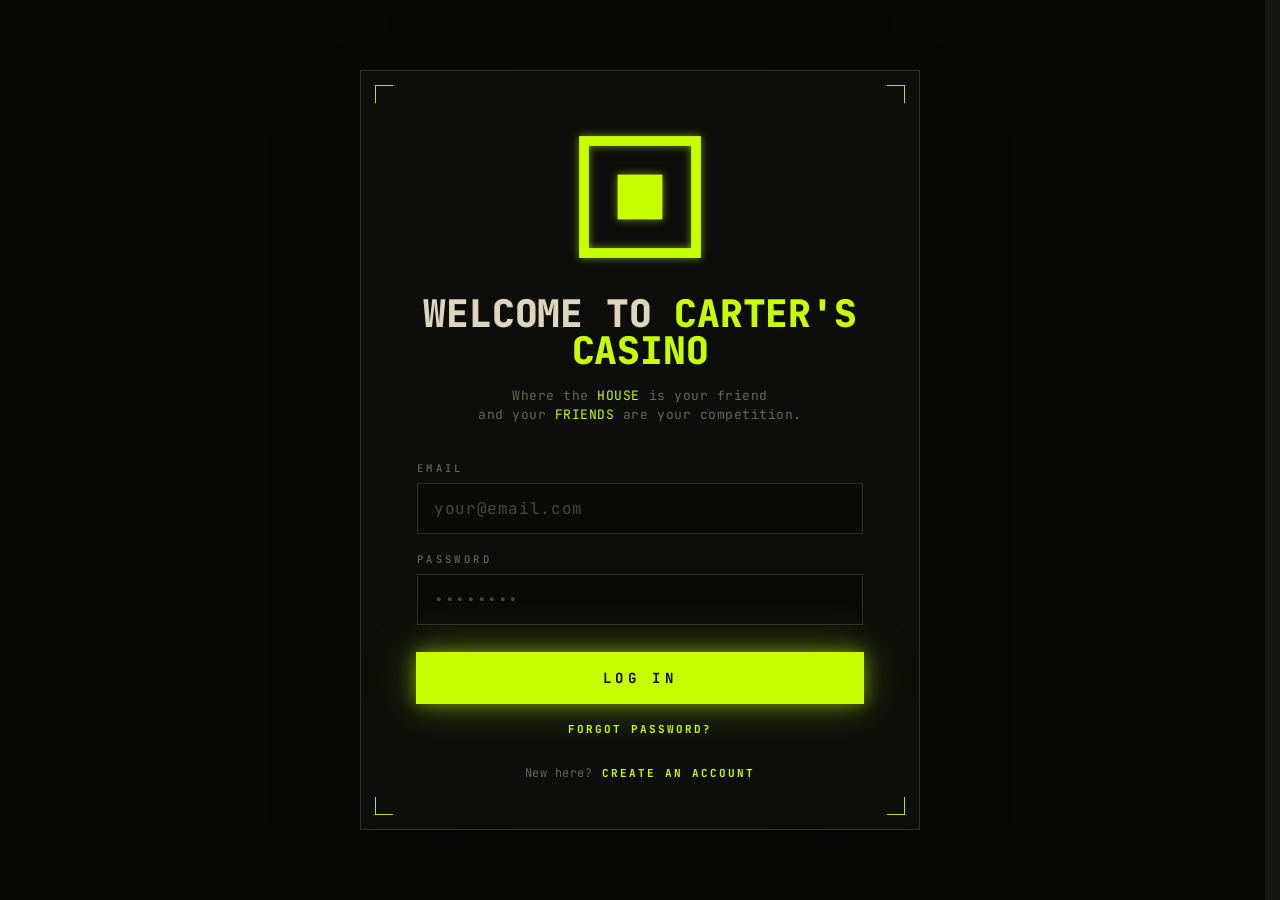
==== commit 2cfd8d78: "BLOOM: fuller satchel puff, nudged in closer to the satchel Doubled the satchel puff to a ten-flower" ====
--- a/index.html
+++ b/index.html
@@ -5623,7 +5623,7 @@
     <script defer src="vendor/supabase-js.umd.min.js?v=2"></script>
     <script defer src="vendor/chart.umd.min.js?v=4.4.1"></script>
     <script type="module" src="supabase.env.js"></script>
-    <script type="module" src="script.js?v=20260723zv-threepuffs"></script>
+    <script type="module" src="script.js?v=20260723zw-satchelfuller"></script>
 
   <div class="modal info-modal" id="game-activity-modal" role="dialog" aria-modal="true" aria-labelledby="game-activity-modal-title" hidden>
     <div class="modal-content game-activity-modal-content">
